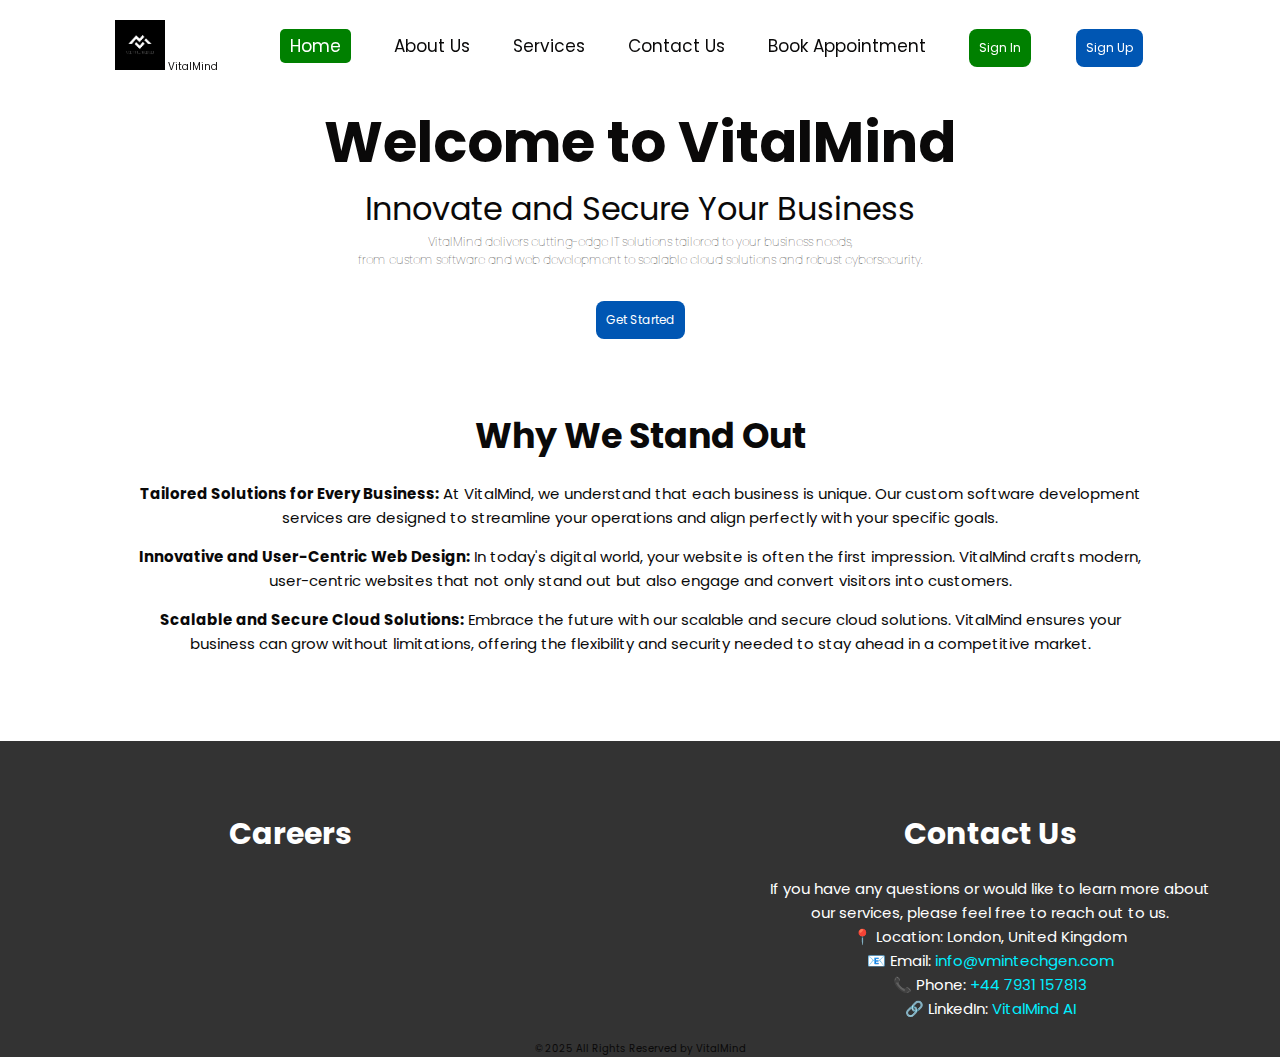
==== index.html @ 93a23499 "main changes" ====
<!DOCTYPE html>
<html lang="en">
<head>
    <meta charset="UTF-8">
    <meta http-equiv="X-UA-Compatible" content="IE=edge">
    <meta name="viewport" content="width=device-width, initial-scale=1.0">
    <title>Vital Mind</title>
    <link href='https://unpkg.com/boxicons@2.1.4/css/boxicons.min.css' rel='stylesheet'>
    <link rel="stylesheet" href="style.css">
    <style>
        /* Import the Poppins font */
        @import url('https://fonts.googleapis.com/css2?family=Poppins:wght@300;400;500;600;700;800;900&display=swap');

        /* Global reset */
        * {
            margin: 0;
            padding: 0;
            box-sizing: border-box;
            text-decoration: none;
            border: none;
            outline: none;
            scroll-behavior: smooth;
            font-family: 'Poppins', sans-serif;
        }

        /* Root CSS variables */
        :root {
            /* --bg-color: #080808; */
            --text-color: #0a0909;
            --main-color: #0ef;
            --button-bg: #0056b3; /* Button background color */
        }

        body {
            /* background: var(--bg-color); */
            color: #0a0909;
        }

        .header {
            position: fixed;
            top: 0;
            left: 0;
            width: 100%;
            padding: 2rem 9%;
            /* background: var(--bg-color); */
            display: flex;
            justify-content: space-between;
            align-items: center;
            z-index: 100;
        }

        /* .logo {
            font-size: 2.5rem;
            color: var(--text-color);
            font-weight: 600;
            cursor: default; 
        } */

        .logo {
            width: 50px;
            height: 50px;
        }

        .navbar a {
            font-size: 1.7rem;
            color: var(--text-color);
            margin-left: 4rem;
            transition: .3s;
        }


        .navbar a:hover {
            color: var(--main-color);
        }

        .signin {
            padding: 10px;
            background-color: var(--button-bg);
            color: white;
            border: none;
            border-radius: 8px;
            cursor: pointer;
            font-size: 1.2rem;
            background-color: green;
            transition: background-color 0.3s;
        }

        .signin:hover {
            background-color: #004494; /* Darker blue on hover */
        }

        .signup, .get-started {
            padding: 10px;
            background-color: var(--button-bg);
            color: white;
            border: none;
            border-radius: 8px;
            cursor: pointer;
            font-size: 1.2rem;
            transition: background-color 0.3s;
        }

        .signup:hover, .get-started:hover {
            background-color: #004494; /* Darker blue on hover */
        }

        .home {
            display: flex;
            flex-direction: column;
            justify-content: center;
            align-items: center;
            text-align: center;
            margin-top: 100px; /* Adjust for header */
        }

        .home-content h1 {
            font-size: 5.6rem;
        }

        .home-content h3 {
            font-size: 3.2rem;
            font-weight: 400;
        }

        .home-content h2 {
            font-size: 1.2rem;
            font-weight: 100;
        }

        /* New section styling */
        .why-standout {
            margin: 50px 9%;
            padding: 20px;
            text-align: center;
        }

        .why-standout h2 {
            font-size: 3.5rem;
            margin-bottom: 20px;
        }

        .why-standout p {
            font-size: 1.5rem;
            margin-bottom: 15px;
            line-height: 1.6;
        }

        .navbar a.active {
            background-color: green; /* Green background */
            color: white; /* White text */
            border-radius: 5px;
            padding: 5px 10px;
        }

        .menu {
            display: none;
        }

        .hamburger {
            display: none; /* Show hamburger on mobile */
        }

        /* Responsive design */
        @media screen and (max-width: 1253px) { /* use 768px for less max-width*/

            #main_navbar {
                display: none;
            }

            .hamburger {
                display: block; /* Show hamburger on mobile */
            }

            .menu {
                display: none; /* Hide menu initially */
                flex-direction: column;
                position: absolute;
                top: 50px;
                left: 0;
                width: 100%;
                background-color: #333;
            }

            .menu li {
                text-align: center;
                width: 100%;
            }

            .menu.active {
                display: flex; /* Show menu when active */
            }
        }

        .footer {
            padding-top: 50px;
            text-align: center;
            background-color: #333;
        }

        .box2 h1 {
            font-size: 3rem;
            margin-bottom: 20px;
            color: #ffff;
        }

        .box1 h1 {
            font-size: 3rem;
            margin-bottom: 20px;
            color: #ffff;
        }

        .box2 p {
            font-size: 1.5rem;
            max-width: 800px;
            margin: 0 auto;
            line-height: 1.6;
            color: #ffff;
        }

        .footer-container {
            display: flex;
            justify-content: space-between;
            max-width: 1200px;
            margin: 0 auto;
        }

        .box1 {
            width: 40%; /* Adjust as needed */
            /* background-color: #444; */
            padding: 20px;
            margin-left: 10px;
            text-align: center;
            border-radius: 5px;
        }

        .box2 {
            width: 40%; /* Adjust as needed */
            /* background-color: #444; */
            padding: 20px;
            margin-right: 10px;
            text-align: center;
            border-radius: 5px;
        }

        /* Responsive Design */
        @media (max-width: 768px) {
            .footer-container {
                flex-direction: column;
                align-items: center;
            }

            .box1 {
                width: 100%; /* Full width on small screens */
                margin-bottom: 10px;
            }

            .box2 {
                width: 100%; /* Full width on small screens */
                margin-bottom: 10px;
            }
        }
    </style>
</head>

<body>
    <header class="header">
        <div class="row">
            <a href="index.html" ><img src="tansparentlogo.png" alt="transparentlogo" class="logo"></a>
            <span>VitalMind</span>
        </div>
        <nav class="navbar" id="main_navbar">
            <a href="index.html">Home</a>
            <a href="aboutus.html">About Us</a>
            <a href="services.html">Services</a>
            <a href="contactus.html">Contact Us</a>
            <a href="BookAppointment.html">Book Appointment</a>
            <a href="SignIn.html">
                <button class="signin">Sign In</button>
            </a>
            <a href="Signup.html">
                <button class="signup">Sign Up</button>
            </a>
        </nav>
        <nav class="navbar">
            <div class="hamburger" id="menu-btn">&#9776;</div> <!-- Hamburger Icon -->
            
            <ul class="menu" id="menu">
                <li><a href="index.html">Home</a></li>
                <li><a href="aboutus.html">About Us</a></li>
                <li><a href="services.html">Services</a></li>
                <li><a href="contactus.html">Contact Us</a></li>
                <li><a href="BookAppointment.html">Book Appointment</a></li>
                <li><a href="SignIn.html">
                    <button class="signin">Sign In</button>
                </a></li>
                <li><a href="Signup.html">
                    <button class="signup">Sign Up</button>
                </a></li>
            </ul>
        </nav>
    </header>
    
    <!-- Home section -->
    <section class="home" id="home">
        <div class="home-content">
            <h1>Welcome to VitalMind</h1>
            <h3>Innovate and Secure Your Business</h3>
            <h2>VitalMind delivers cutting-edge IT solutions tailored to your business needs,
                <br>from custom software and web development to scalable cloud solutions and robust cybersecurity.
            </h2>
            <br>
            <br>
            <a href="#get-started">
                <button class="get-started">Get Started</button>
            </a>
        </div>
    </section>

    <!-- Why We Stand Out section -->
    <section class="why-standout" id="get-started">
        <h2>Why We Stand Out</h2>
        <p><strong>Tailored Solutions for Every Business:</strong> At VitalMind, we understand that each business is unique. Our custom software development services are designed to streamline your operations and align perfectly with your specific goals.</p>
        <p><strong>Innovative and User-Centric Web Design:</strong> In today's digital world, your website is often the first impression. VitalMind crafts modern, user-centric websites that not only stand out but also engage and convert visitors into customers.</p>
        <p><strong>Scalable and Secure Cloud Solutions:</strong> Embrace the future with our scalable and secure cloud solutions. VitalMind ensures your business can grow without limitations, offering the flexibility and security needed to stay ahead in a competitive market.</p>
    </section>

    <footer class="footer">
        <div class="footer-container">
            <div class="box1">
                <h1>Careers</h1>
            </div>
            <div class="box2">
                <section id="contact">
                    <h1>Contact Us</h1>
                    <p>If you have any questions or would like to learn more about our services, please feel free to reach out to us.</p>
                    <p>📍 Location: London, United Kingdom</p>
                    <p>📧 Email: <a href="mailto:info@vmintechgen.com" style="color: #0ef;">info@vmintechgen.com</a></p>
                    <p>📞 Phone: <a href="tel:+447931157813" style="color: #0ef;">+44 7931 157813</a></p>
                    <p>🔗 LinkedIn: <a href="https://www.linkedin.com/company/vitalmind-ai" style="color: #0ef;">VitalMind AI</a></p>
                </section>
            </div>
        </div>
        <p class="footer-bottom">&copy; 2025 All Rights Reserved by VitalMind</p>
    </footer>
    
        <!-- <section id="contact">
            <h1>Contact Us</h1>
            <p>If you have any questions or would like to learn more about our services, please feel free to reach out to us.</p>
            <p>📍 Location: London, United Kingdom</p>
            <p>📧 Email: <a href="mailto:info@vmintechgen.com" style="color: #0ef;">info@vmintechgen.com</a></p>
            <p>📞 Phone: <a href="tel:+447931157813" style="color: #0ef;">+44 7931 157813</a></p>
            <p>🔗 LinkedIn: <a href="https://www.linkedin.com/company/vitalmind-ai" style="color: #0ef;">VitalMind AI</a></p>
        </section> -->
    
    
    <script defer src="js/script.js"></script>
</body>
</html>
---- style.css ----
/* Import the Poppins font */
@import url('https://fonts.googleapis.com/css2?family=Poppins:wght@300;400;500;600;700;800;900&display=swap');

/* Global reset */
* {
    margin: 0;
    padding: 0;
    box-sizing: border-box;
    text-decoration: none;
    border: none;
    outline: none;
    scroll-behavior: smooth;
    font-family: 'Poppins', sans-serif;
}

/* Root CSS variables */
:root {
    /* --bg-color: #080808; */
    --second-bg-color: #030508;
    --text-color: #0a0909;
    --main-color: #0ef;
}
html{
    font-size: 62.5%;
    overflow-x: hidden;
}

body{
    /* background: var(--bg-color); */
    color: #0a0909;

}

.header{
    position: fixed;
    top: 0;
    left: 0;
    width: 100%;
    padding: 2rem 9%;
    background: var(--bg-color);
    display: flex;
    justify-content: space-between;
    align-items: center;
    z-index:100;
}

.logo{
    font-size:  2.5rem;
    color: var(--text-color);
    font-weight: 600;
    cursor:default; 
}


.navbar a{
    font-size: 1.7rem;
    color: var(--text-color);
    margin-left: 4rem;
    transition: .3s;
}

.navbar a:hover,.navbar a.Active {

    color: var(--main-color);
}
.signin{
    
    padding: 10px;
    background-color: #0056b3;
    color: white;
    border: none;
    
    border-radius: 8px; /* Curved button */
    cursor: pointer;
}
/* Get Started */
.Getstarted{
    display: block; /* Makes the button a block element */
    padding: 18px;
    background-color: #0056b3;
    color: white;
    border: none; /* Remove var(--bg-color) if it's not defined */
    width: 150px;
    border-radius: 8px;
    cursor: pointer;
    text-align: center;
    margin: 20px auto; /* Centers the button horizontally */
}
/*
.homebackground{
        margin: 0;
        margin-top: -130px;
        margin-bottom: -130px;
        padding: 0;
        width: 100vw;  
        height: 100vh; /* Full viewport height */ /* background: url('logo.png') no-repeat  center/contain;
    
}This is for the logo used in the home page 
*/.homebackground {
    perspective: 1000px; /* Optional for 3D effects */
}

.animated-image {
    transition: transform 0.5s ease-in-out; /* Animation */
    width: 300px; /* Set your desired width */
    height: auto; /* Maintain aspect ratio */
    display: block; /* Ensures the image is block-level */
    margin: 0 auto; /* Center the image */
}

/* Scale the image on hover */
.animated-image:hover {
    transform: scale(1.1); /* 10% scale up */
}


.why{
    font-size: 3.2rem;
    font-weight: 400;
    text-align: center;
}
.home{
    display: flex;
    justify-content: center;
    align-items: center;
    text-align: center;
}

.home-content h3 {
    font-size: 3.2rem;
    font-weight: 400;
    text-align: center;
}
.home-content h2 {
    font-size: 1.2rem;
    font-weight: 100;
    text-align: center;
}


.home-content h1 {
    font-size: 5.6rem;
}
.standout h1{
text-align: center;
color: var(--text-color);
margin-top: auto;
}
.standout h3{
    align-items: center;
color: var(--text-color);
margin-top: 10%;
margin-bottom: 10%;
font-size: 1.2rem;
    font-weight: 100;
    text-align: center;
    max-width: 800px; /* Adjust width as needed */
    margin: 0 auto; /* Centers the text */
    text-align: center;
}
/*sinup and login sheets css*/
/* Style for the button */
.signin-btn {
    background-color: #007bff;
    color: white;
    padding: 10px 20px;
    font-size: 16px;
    border: none;
    color: var(--text-color);
    border-radius: 8px; /* Rounded edges */
    cursor: pointer;
}

.signin-btn:hover {
    background-color: #0056b3;
}

/* Style for the Sign In box */
.signin-box {
    width: 350px;
    height:450px;
    padding: 20px;
    background-color: white;
    box-shadow: 0px 4px 8px rgba(0, 0, 0, 0.2);
    border-radius: 19px; /* Curved edges */
    text-align: center;
    color: var(--text-color);
    margin: 100px auto;
}
.signin-box h2{
    color:#1f242d;
}
.signin-box p{
    color: #1f242d;
}
.signin-box input {
    width: 100%;
    padding: 10px;
    margin: 10px 0;
    border: 1px solid #ccc;
    color: black;
    border-radius: 8px; /* Rounded input fields */
}

.signin-box button {
    width: 100%;
    padding: 10px;
    background-color: #0056b3;
    color: white;
    border: none;
    
    border-radius: 8px; /* Curved button */
    cursor: pointer;
}

.signin-box button:hover {
    background-color: #9f94d3;
}





/*social media icons */
.social-media a {
    display: inline-flex;
    justify-content: center;
    align-items: center;
    align-content: center;
    width: 4rem;
    height: 4rem;
    background: transparent;
    border: .2rem solid var(--main-color);
    border-radius: 50%;
    font-size: 2rem;
    color: var(--main-color);
    margin: 3rem 1.5rem 3rem 0;
}

#icons {
    display: flex;
    justify-content: center; /* Centers the icons horizontally */
    align-items: center; /* Centers them vertically */
    gap: 15px; /* Space between icons */
    padding: 20px; /* Adds some spacing */
    background-color: #ccc; /* Keep or change the background */
}

    
    /* to give social media its own color*/
.social-media a:nth-child(1) { color: #1877F2; border-color: #1877F2; } /* Facebook */
.social-media a:nth-child(2) { color: #1DA1F2; border-color: #1DA1F2; } /* Twitter */
.social-media a:nth-child(3) { color: #E4405F; border-color: #E4405F; } /* Instagram */
.social-media a:nth-child(4) { color: #0077B5; border-color: #0077B5; } /* LinkedIn */



/*appointment */
.form-group {
    width:100%;
    height:fit-content;
    padding: 10px 20px;
    text-align: left;;
    font-size: 16px;
    border: none;
    color:black ;
    border-radius: 8px; /* Rounded edges */
    cursor: pointer;
}
.form-group-box{
    color:#f7f6f6;
}
.form-group h2{
    color:#0c0c0c;
}
.appointment-form h2{
    color:#0c0c0c;
}

.form-group input {
    width: 80%;
    padding: 10px;
    margin: 10px 0;
    text-align: left;
    border: 1px solid #0c0c0c;
    color: black;
    border-radius: 8px; /* Rounded input fields */
}

.form-group button {
    width: 100%;
    padding: 10px;
    color: rgb(7, 7, 7);
    border: none;
    align-content: center;
    border-radius: 8px; /* Curved button */
    cursor: pointer;
}

.container{
    width: 550px;
    height:950px;
    padding: 20px;
    background-color: white;
    
    border-radius: 18px; /* Curved edges */
    text-align: center;
    color:var(--text-color);
    margin: 100px auto;
}
/* here I wanted to make the select drop down same as others */
input, select {
    width: 80%; /* Makes all elements the same width */
    height: 40px; /* Adjust height as needed */
    padding: 8px;
    font-size: 16px;
    border: 1px solid #0a0909;
    border-radius: 5px; /* Optional: rounded corners */
    box-sizing: border-box; /* Ensures padding doesn't affect width */
}

.submit button {
    background-color: #007bff;
    color: var(--text-color); /* Uses a variable for text color */
    padding: 10px 20px;
    font-size: 16px;
    border: none;
    border-radius: 8px; /* Rounded edges */
    cursor: pointer;
}

/* Back button style */
.back-btn {
    background-color: #6c757d; /* Gray color for back button */
    color: white;
    padding: 10px 20px;
    font-size: 16px;
    border: none;
    border-radius: 8px;
    cursor: pointer;
}

.back-btn:hover {
    background-color: #5a6268; /* Darker shade on hover */
}
/*am using container to align buttons together*/

.alignbuttons{
    display: flex; /* Aligns buttons in a single row */
    gap: 10px; /* Adds spacing between buttons */
    justify-content: center; /* Aligns buttons to the left */
    align-content: center; /* Centers buttons vertically */
}
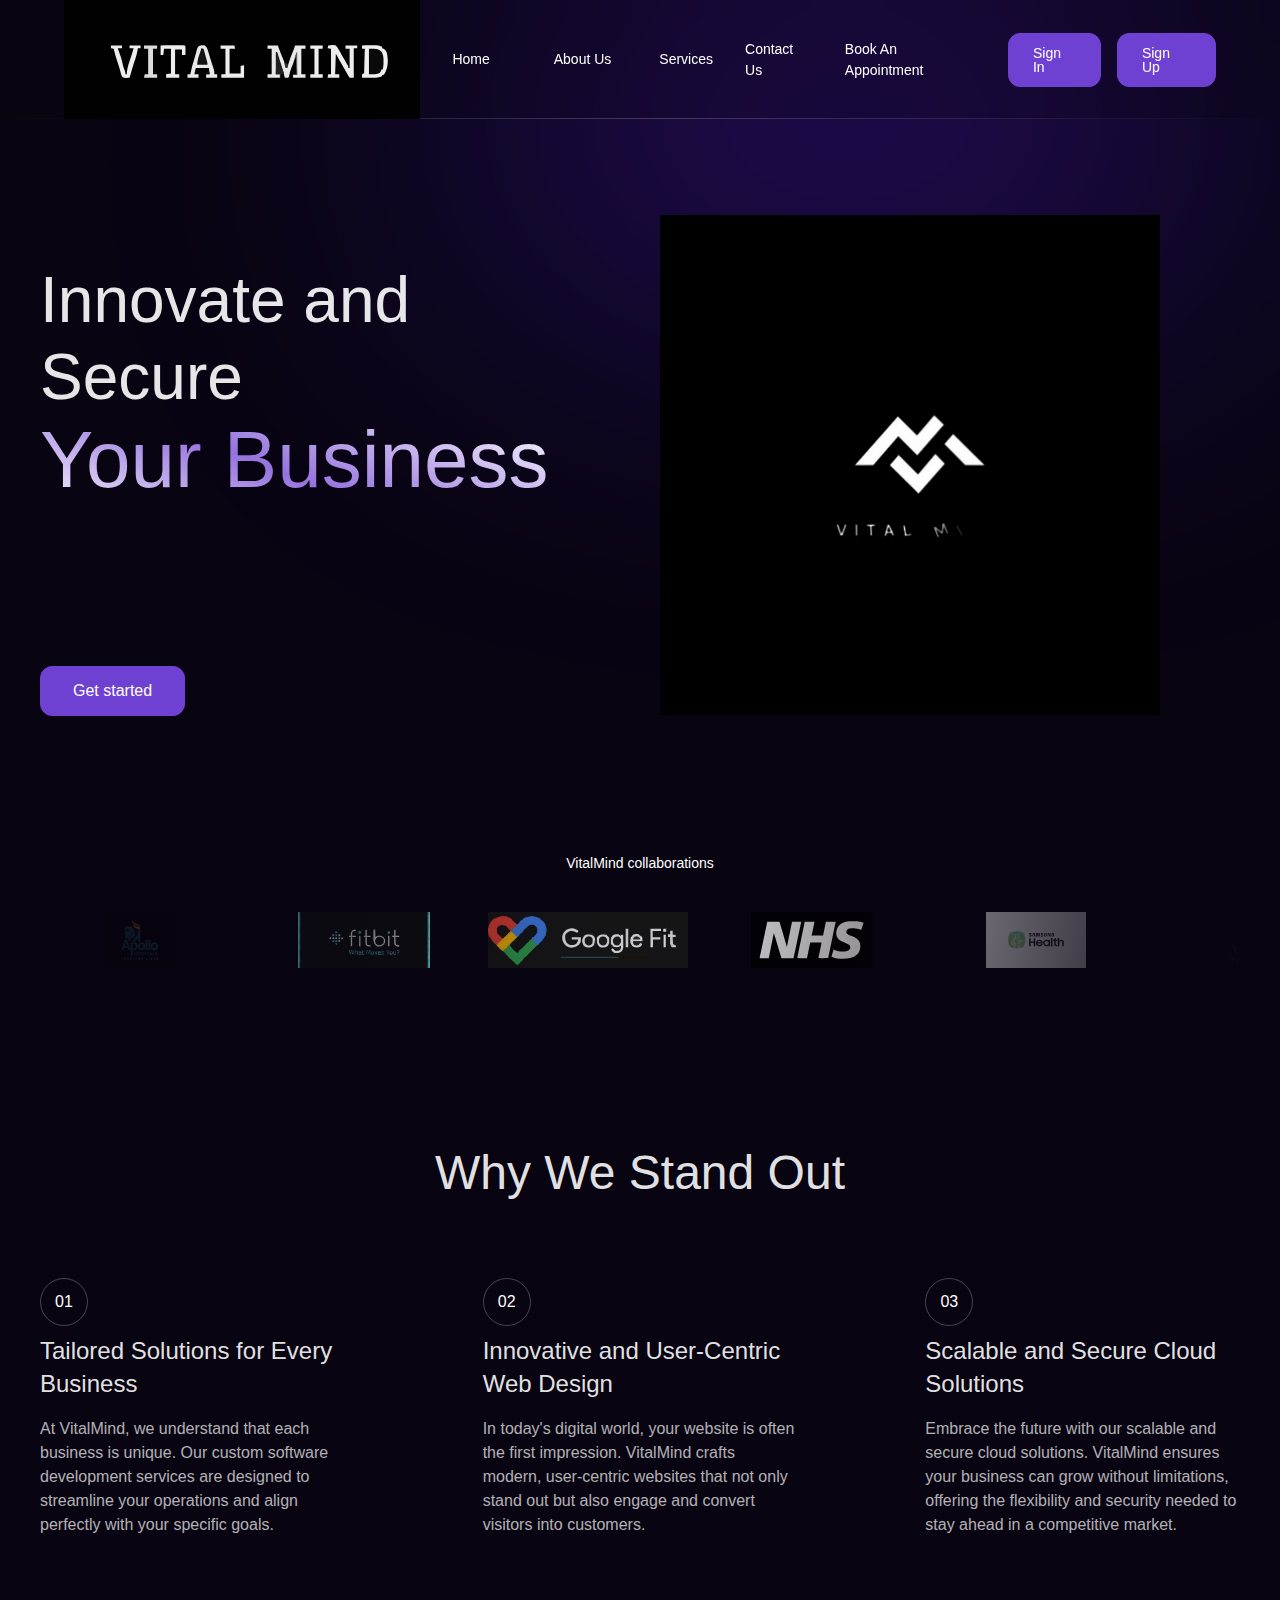
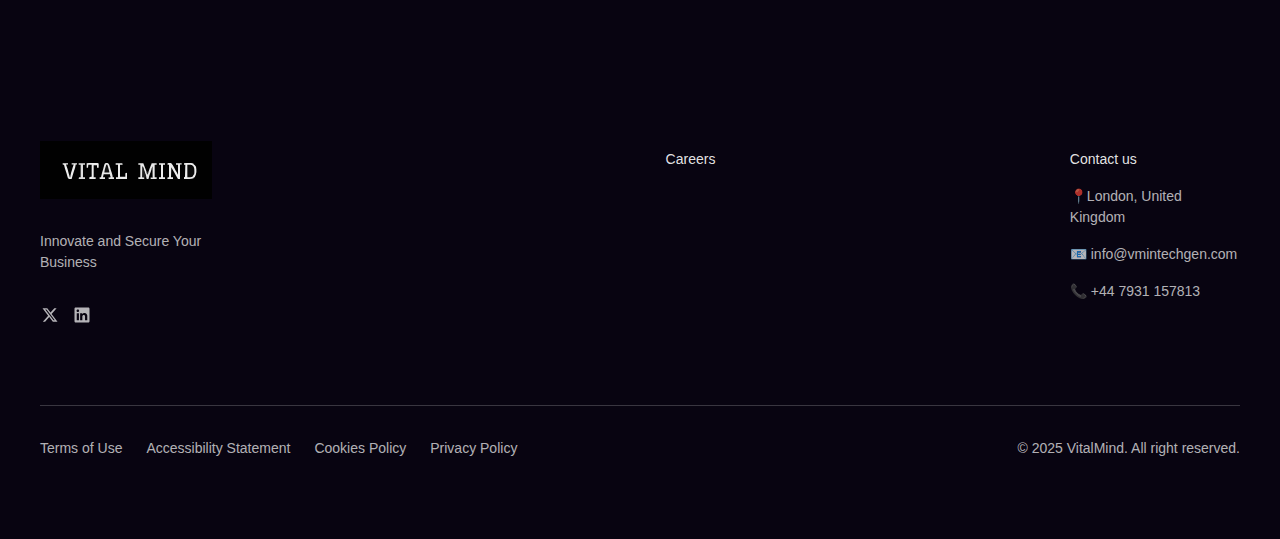
==== commit 4dabf5e8: "new files" ====
--- a/index.html
+++ b/index.html
@@ -1,358 +1,2327 @@
-<!DOCTYPE html>
-<html lang="en">
-<head>
-    <meta charset="UTF-8">
-    <meta http-equiv="X-UA-Compatible" content="IE=edge">
-    <meta name="viewport" content="width=device-width, initial-scale=1.0">
-    <title>Vital Mind</title>
-    <link href='https://unpkg.com/boxicons@2.1.4/css/boxicons.min.css' rel='stylesheet'>
-    <link rel="stylesheet" href="style.css">
-    <style>
-        /* Import the Poppins font */
-        @import url('https://fonts.googleapis.com/css2?family=Poppins:wght@300;400;500;600;700;800;900&display=swap');
-
-        /* Global reset */
-        * {
-            margin: 0;
-            padding: 0;
-            box-sizing: border-box;
-            text-decoration: none;
-            border: none;
-            outline: none;
-            scroll-behavior: smooth;
-            font-family: 'Poppins', sans-serif;
-        }
-
-        /* Root CSS variables */
-        :root {
-            /* --bg-color: #080808; */
-            --text-color: #0a0909;
-            --main-color: #0ef;
-            --button-bg: #0056b3; /* Button background color */
-        }
-
-        body {
-            /* background: var(--bg-color); */
-            color: #0a0909;
-        }
-
-        .header {
-            position: fixed;
-            top: 0;
-            left: 0;
-            width: 100%;
-            padding: 2rem 9%;
-            /* background: var(--bg-color); */
-            display: flex;
-            justify-content: space-between;
-            align-items: center;
-            z-index: 100;
-        }
-
-        /* .logo {
-            font-size: 2.5rem;
-            color: var(--text-color);
-            font-weight: 600;
-            cursor: default; 
-        } */
-
-        .logo {
-            width: 50px;
-            height: 50px;
-        }
-
-        .navbar a {
-            font-size: 1.7rem;
-            color: var(--text-color);
-            margin-left: 4rem;
-            transition: .3s;
-        }
-
-
-        .navbar a:hover {
-            color: var(--main-color);
-        }
-
-        .signin {
-            padding: 10px;
-            background-color: var(--button-bg);
-            color: white;
-            border: none;
-            border-radius: 8px;
-            cursor: pointer;
-            font-size: 1.2rem;
-            background-color: green;
-            transition: background-color 0.3s;
-        }
-
-        .signin:hover {
-            background-color: #004494; /* Darker blue on hover */
-        }
-
-        .signup, .get-started {
-            padding: 10px;
-            background-color: var(--button-bg);
-            color: white;
-            border: none;
-            border-radius: 8px;
-            cursor: pointer;
-            font-size: 1.2rem;
-            transition: background-color 0.3s;
-        }
-
-        .signup:hover, .get-started:hover {
-            background-color: #004494; /* Darker blue on hover */
-        }
-
-        .home {
-            display: flex;
-            flex-direction: column;
-            justify-content: center;
-            align-items: center;
-            text-align: center;
-            margin-top: 100px; /* Adjust for header */
-        }
-
-        .home-content h1 {
-            font-size: 5.6rem;
-        }
-
-        .home-content h3 {
-            font-size: 3.2rem;
-            font-weight: 400;
-        }
-
-        .home-content h2 {
-            font-size: 1.2rem;
-            font-weight: 100;
-        }
-
-        /* New section styling */
-        .why-standout {
-            margin: 50px 9%;
-            padding: 20px;
-            text-align: center;
-        }
-
-        .why-standout h2 {
-            font-size: 3.5rem;
-            margin-bottom: 20px;
-        }
-
-        .why-standout p {
-            font-size: 1.5rem;
-            margin-bottom: 15px;
-            line-height: 1.6;
-        }
-
-        .navbar a.active {
-            background-color: green; /* Green background */
-            color: white; /* White text */
-            border-radius: 5px;
-            padding: 5px 10px;
-        }
-
-        .menu {
-            display: none;
-        }
-
-        .hamburger {
-            display: none; /* Show hamburger on mobile */
-        }
-
-        /* Responsive design */
-        @media screen and (max-width: 1253px) { /* use 768px for less max-width*/
-
-            #main_navbar {
-                display: none;
-            }
-
-            .hamburger {
-                display: block; /* Show hamburger on mobile */
-            }
-
-            .menu {
-                display: none; /* Hide menu initially */
-                flex-direction: column;
-                position: absolute;
-                top: 50px;
-                left: 0;
-                width: 100%;
-                background-color: #333;
-            }
-
-            .menu li {
-                text-align: center;
-                width: 100%;
-            }
-
-            .menu.active {
-                display: flex; /* Show menu when active */
-            }
-        }
-
-        .footer {
-            padding-top: 50px;
-            text-align: center;
-            background-color: #333;
-        }
-
-        .box2 h1 {
-            font-size: 3rem;
-            margin-bottom: 20px;
-            color: #ffff;
-        }
-
-        .box1 h1 {
-            font-size: 3rem;
-            margin-bottom: 20px;
-            color: #ffff;
-        }
-
-        .box2 p {
-            font-size: 1.5rem;
-            max-width: 800px;
-            margin: 0 auto;
-            line-height: 1.6;
-            color: #ffff;
-        }
-
-        .footer-container {
-            display: flex;
-            justify-content: space-between;
-            max-width: 1200px;
-            margin: 0 auto;
-        }
-
-        .box1 {
-            width: 40%; /* Adjust as needed */
-            /* background-color: #444; */
-            padding: 20px;
-            margin-left: 10px;
-            text-align: center;
-            border-radius: 5px;
-        }
-
-        .box2 {
-            width: 40%; /* Adjust as needed */
-            /* background-color: #444; */
-            padding: 20px;
-            margin-right: 10px;
-            text-align: center;
-            border-radius: 5px;
-        }
-
-        /* Responsive Design */
-        @media (max-width: 768px) {
-            .footer-container {
-                flex-direction: column;
-                align-items: center;
-            }
-
-            .box1 {
-                width: 100%; /* Full width on small screens */
-                margin-bottom: 10px;
-            }
-
-            .box2 {
-                width: 100%; /* Full width on small screens */
-                margin-bottom: 10px;
-            }
-        }
-    </style>
-</head>
-
-<body>
-    <header class="header">
-        <div class="row">
-            <a href="index.html" ><img src="tansparentlogo.png" alt="transparentlogo" class="logo"></a>
-            <span>VitalMind</span>
-        </div>
-        <nav class="navbar" id="main_navbar">
-            <a href="index.html">Home</a>
-            <a href="aboutus.html">About Us</a>
-            <a href="services.html">Services</a>
-            <a href="contactus.html">Contact Us</a>
-            <a href="BookAppointment.html">Book Appointment</a>
-            <a href="SignIn.html">
-                <button class="signin">Sign In</button>
-            </a>
-            <a href="Signup.html">
-                <button class="signup">Sign Up</button>
-            </a>
-        </nav>
-        <nav class="navbar">
-            <div class="hamburger" id="menu-btn">&#9776;</div> <!-- Hamburger Icon -->
-            
-            <ul class="menu" id="menu">
-                <li><a href="index.html">Home</a></li>
-                <li><a href="aboutus.html">About Us</a></li>
-                <li><a href="services.html">Services</a></li>
-                <li><a href="contactus.html">Contact Us</a></li>
-                <li><a href="BookAppointment.html">Book Appointment</a></li>
-                <li><a href="SignIn.html">
-                    <button class="signin">Sign In</button>
-                </a></li>
-                <li><a href="Signup.html">
-                    <button class="signup">Sign Up</button>
-                </a></li>
-            </ul>
-        </nav>
-    </header>
-    
-    <!-- Home section -->
-    <section class="home" id="home">
-        <div class="home-content">
-            <h1>Welcome to VitalMind</h1>
-            <h3>Innovate and Secure Your Business</h3>
-            <h2>VitalMind delivers cutting-edge IT solutions tailored to your business needs,
-                <br>from custom software and web development to scalable cloud solutions and robust cybersecurity.
-            </h2>
-            <br>
-            <br>
-            <a href="#get-started">
-                <button class="get-started">Get Started</button>
-            </a>
-        </div>
-    </section>
-
-    <!-- Why We Stand Out section -->
-    <section class="why-standout" id="get-started">
-        <h2>Why We Stand Out</h2>
-        <p><strong>Tailored Solutions for Every Business:</strong> At VitalMind, we understand that each business is unique. Our custom software development services are designed to streamline your operations and align perfectly with your specific goals.</p>
-        <p><strong>Innovative and User-Centric Web Design:</strong> In today's digital world, your website is often the first impression. VitalMind crafts modern, user-centric websites that not only stand out but also engage and convert visitors into customers.</p>
-        <p><strong>Scalable and Secure Cloud Solutions:</strong> Embrace the future with our scalable and secure cloud solutions. VitalMind ensures your business can grow without limitations, offering the flexibility and security needed to stay ahead in a competitive market.</p>
-    </section>
-
-    <footer class="footer">
-        <div class="footer-container">
-            <div class="box1">
-                <h1>Careers</h1>
+<!DOCTYPE html><!-- Last Published: Thu Mar 13 2025 07:01:37 GMT+0000 (Coordinated Universal Time) -->
+<html data-wf-domain="www.gopidge.com" data-wf-page="65cb81c2d7b5c84b09d0b1db" data-wf-site="65cb81c1d7b5c84b09d0b178" lang="en" data-wf-locale="en">
+   <head>
+      <meta charset="utf-8"/>
+      <title>VitalMind</title>
+      <!-- <meta content="GoPidge is a professional B2B platform purposefully designed to combine the speed, efficiency and analytical capability of digital solutions, with the positive impact made through face to face connections, to deliver highly qualified leads direct to you." name="description"/>
+      <meta content="GoPidge | Fastest growing B2B solution" property="og:title"/>
+      <meta content="GoPidge is a professional B2B platform purposefully designed to combine the speed, efficiency and analytical capability of digital solutions, with the positive impact made through face to face connections, to deliver highly qualified leads direct to you." property="og:description"/>
+      <meta content="GoPidge | Fastest growing B2B solution" property="twitter:title"/>
+      <meta content="GoPidge is a professional B2B platform purposefully designed to combine the speed, efficiency and analytical capability of digital solutions, with the positive impact made through face to face connections, to deliver highly qualified leads direct to you." property="twitter:description"/>
+      <meta property="og:type" content="website"/> -->
+      <!-- <meta content="summary_large_image" name="twitter:card"/> -->
+      <meta content="width=device-width, initial-scale=1" name="viewport"/>
+      <link href="mainpage.css" rel="stylesheet" type="text/css"/>
+      <!-- <link href="https://cdn.prod.website-files.com/65cb81c1d7b5c84b09d0b178/css/gopidge----new-website.80ebb7211.css" rel="stylesheet" type="text/css"/> -->
+      <style>@media (min-width:992px) {html.w-mod-js:not(.w-mod-ix) [data-w-id="7165c226-d0f7-98c5-4f90-8e675f33f2a9"] {-webkit-transform:translate3d(0, 3rem, 0) scale3d(1, 1, 1) rotateX(0) rotateY(0) rotateZ(0) skew(0, 0);-moz-transform:translate3d(0, 3rem, 0) scale3d(1, 1, 1) rotateX(0) rotateY(0) rotateZ(0) skew(0, 0);-ms-transform:translate3d(0, 3rem, 0) scale3d(1, 1, 1) rotateX(0) rotateY(0) rotateZ(0) skew(0, 0);transform:translate3d(0, 3rem, 0) scale3d(1, 1, 1) rotateX(0) rotateY(0) rotateZ(0) skew(0, 0);opacity:0;}html.w-mod-js:not(.w-mod-ix) [data-w-id="7165c226-d0f7-98c5-4f90-8e675f33f2ef"] {-webkit-transform:translate3d(0, 3rem, 0) scale3d(1, 1, 1) rotateX(0) rotateY(0) rotateZ(0) skew(0, 0);-moz-transform:translate3d(0, 3rem, 0) scale3d(1, 1, 1) rotateX(0) rotateY(0) rotateZ(0) skew(0, 0);-ms-transform:translate3d(0, 3rem, 0) scale3d(1, 1, 1) rotateX(0) rotateY(0) rotateZ(0) skew(0, 0);transform:translate3d(0, 3rem, 0) scale3d(1, 1, 1) rotateX(0) rotateY(0) rotateZ(0) skew(0, 0);opacity:0;}html.w-mod-js:not(.w-mod-ix) [data-w-id="7165c226-d0f7-98c5-4f90-8e675f33f2ce"] {-webkit-transform:translate3d(0, 3rem, 0) scale3d(1, 1, 1) rotateX(0) rotateY(0) rotateZ(0) skew(0, 0);-moz-transform:translate3d(0, 3rem, 0) scale3d(1, 1, 1) rotateX(0) rotateY(0) rotateZ(0) skew(0, 0);-ms-transform:translate3d(0, 3rem, 0) scale3d(1, 1, 1) rotateX(0) rotateY(0) rotateZ(0) skew(0, 0);transform:translate3d(0, 3rem, 0) scale3d(1, 1, 1) rotateX(0) rotateY(0) rotateZ(0) skew(0, 0);opacity:0;}}@media (max-width:991px) and (min-width:768px) {html.w-mod-js:not(.w-mod-ix) [data-w-id="7165c226-d0f7-98c5-4f90-8e675f33f2a9"] {height:0px;}html.w-mod-js:not(.w-mod-ix) [data-w-id="7165c226-d0f7-98c5-4f90-8e675f33f2ef"] {height:0px;}html.w-mod-js:not(.w-mod-ix) [data-w-id="7165c226-d0f7-98c5-4f90-8e675f33f2ce"] {height:0px;}}@media (max-width:767px) and (min-width:480px) {html.w-mod-js:not(.w-mod-ix) [data-w-id="7165c226-d0f7-98c5-4f90-8e675f33f2a9"] {height:0px;}html.w-mod-js:not(.w-mod-ix) [data-w-id="7165c226-d0f7-98c5-4f90-8e675f33f2ef"] {height:0px;}html.w-mod-js:not(.w-mod-ix) [data-w-id="7165c226-d0f7-98c5-4f90-8e675f33f2ce"] {height:0px;}}@media (max-width:479px) {html.w-mod-js:not(.w-mod-ix) [data-w-id="7165c226-d0f7-98c5-4f90-8e675f33f2a9"] {height:0px;}html.w-mod-js:not(.w-mod-ix) [data-w-id="7165c226-d0f7-98c5-4f90-8e675f33f2ef"] {height:0px;}html.w-mod-js:not(.w-mod-ix) [data-w-id="7165c226-d0f7-98c5-4f90-8e675f33f2ce"] {height:0px;}}</style>
+      <link href="https://fonts.googleapis.com" rel="preconnect"/>
+      <link href="https://fonts.gstatic.com" rel="preconnect" crossorigin="anonymous"/>
+      <script src="https://ajax.googleapis.com/ajax/libs/webfont/1.6.26/webfont.js" type="text/javascript"></script><script type="text/javascript">WebFont.load({  google: {    families: ["Inter:regular,500","Inter:regular,500,600"]  }});</script><script type="text/javascript">!function(o,c){var n=c.documentElement,t=" w-mod-";n.className+=t+"js",("ontouchstart"in o||o.DocumentTouch&&c instanceof DocumentTouch)&&(n.className+=t+"touch")}(window,document);</script>
+      <!-- <link href="https://cdn.prod.website-files.com/65cb81c1d7b5c84b09d0b178/65fb98243743ea9b19ab9c66_favicon.svg" rel="shortcut icon" type="image/x-icon"/> -->
+      <!-- <link href="https://cdn.prod.website-files.com/65cb81c1d7b5c84b09d0b178/65fb978bc7805ba7c15475f1_webclip.svg" rel="apple-touch-icon"/> -->
+      <link href="https://gopidge.com/" rel="canonical"/>
+      <script async="" src="https://www.googletagmanager.com/gtag/js?id=G-KRMEQ17H18"></script><script type="text/javascript">window.dataLayer = window.dataLayer || [];function gtag(){dataLayer.push(arguments);}gtag('js', new Date());gtag('set', 'developer_id.dZGVlNj', true);gtag('config', 'G-KRMEQ17H18');</script>
+      <style>
+         html.lenis {
+         height: auto;
+         }
+         .lenis.lenis-smooth {
+         scroll-behavior: auto;
+         }
+         .lenis.lenis-smooth [data-lenis-prevent] {
+         overscroll-behavior: contain;
+         }
+         .lenis.lenis-stopped {
+         overflow: hidden;
+         }
+      </style>
+   </head>
+   <body>
+      <div class="page-wrapper">
+         <div class="global-styles w-embed">
+            <style>
+               /* Make text look crisper and more legible in all browsers */
+               body {
+               -webkit-font-smoothing: antialiased;
+               -moz-osx-font-smoothing: grayscale;
+               font-smoothing: antialiased;
+               text-rendering: optimizeLegibility;
+               }
+               /* Focus state style for keyboard navigation for the focusable elements */
+               *[tabindex]:focus-visible,
+               input[type="file"]:focus-visible {
+               outline: 0.125rem solid #4d65ff;
+               outline-offset: 0.125rem;
+               }
+               /* Set color style to inherit */
+               .inherit-color * {
+               color: inherit;
+               }
+               /* Get rid of top margin on first element in any rich text element */
+               .w-richtext > :not(div):first-child, .w-richtext > div:first-child > :first-child {
+               margin-top: 0 !important;
+               }
+               /* Get rid of bottom margin on last element in any rich text element */
+               .w-richtext>:last-child, .w-richtext ol li:last-child, .w-richtext ul li:last-child {
+               margin-bottom: 0 !important;
+               }
+               /* Make sure containers never lose their center alignment */
+               .container-medium,.container-small, .container-large {
+               margin-right: auto !important;
+               margin-left: auto !important;
+               }
+               /* 
+               Make the following elements inherit typography styles from the parent and not have hardcoded values. 
+               Important: You will not be able to style for example "All Links" in Designer with this CSS applied.
+               Uncomment this CSS to use it in the project. Leave this message for future hand-off.
+               */
+               /*
+               a,
+               .w-input,
+               .w-select,
+               .w-tab-link,
+               .w-nav-link,
+               .w-dropdown-btn,
+               .w-dropdown-toggle,
+               .w-dropdown-link {
+               color: inherit;
+               text-decoration: inherit;
+               font-size: inherit;
+               }
+               */
+               /* Apply "..." after 3 lines of text */
+               .text-style-3lines {
+               display: -webkit-box;
+               overflow: hidden;
+               -webkit-line-clamp: 3;
+               -webkit-box-orient: vertical;
+               }
+               /* Apply "..." after 2 lines of text */
+               .text-style-2lines {
+               display: -webkit-box;
+               overflow: hidden;
+               -webkit-line-clamp: 2;
+               -webkit-box-orient: vertical;
+               }
+               /* Adds inline flex display */
+               .display-inlineflex {
+               display: inline-flex;
+               }
+               /* These classes are never overwritten */
+               .hide {
+               display: none !important;
+               }
+               @media screen and (max-width: 991px) {
+               .hide, .hide-tablet {
+               display: none !important;
+               }
+               }
+               @media screen and (max-width: 767px) {
+               .hide-mobile-landscape{
+               display: none !important;
+               }
+               }
+               @media screen and (max-width: 479px) {
+               .hide-mobile{
+               display: none !important;
+               }
+               }
+               .margin-0 {
+               margin: 0rem !important;
+               }
+               .padding-0 {
+               padding: 0rem !important;
+               }
+               .spacing-clean {
+               padding: 0rem !important;
+               margin: 0rem !important;
+               }
+               .margin-top {
+               margin-right: 0rem !important;
+               margin-bottom: 0rem !important;
+               margin-left: 0rem !important;
+               }
+               .padding-top {
+               padding-right: 0rem !important;
+               padding-bottom: 0rem !important;
+               padding-left: 0rem !important;
+               }
+               .margin-right {
+               margin-top: 0rem !important;
+               margin-bottom: 0rem !important;
+               margin-left: 0rem !important;
+               }
+               .padding-right {
+               padding-top: 0rem !important;
+               padding-bottom: 0rem !important;
+               padding-left: 0rem !important;
+               }
+               .margin-bottom {
+               margin-top: 0rem !important;
+               margin-right: 0rem !important;
+               margin-left: 0rem !important;
+               }
+               .padding-bottom {
+               padding-top: 0rem !important;
+               padding-right: 0rem !important;
+               padding-left: 0rem !important;
+               }
+               .margin-left {
+               margin-top: 0rem !important;
+               margin-right: 0rem !important;
+               margin-bottom: 0rem !important;
+               }
+               .padding-left {
+               padding-top: 0rem !important;
+               padding-right: 0rem !important;
+               padding-bottom: 0rem !important;
+               }
+               .margin-horizontal {
+               margin-top: 0rem !important;
+               margin-bottom: 0rem !important;
+               }
+               .padding-horizontal {
+               padding-top: 0rem !important;
+               padding-bottom: 0rem !important;
+               }
+               .margin-vertical {
+               margin-right: 0rem !important;
+               margin-left: 0rem !important;
+               }
+               .padding-vertical {
+               padding-right: 0rem !important;
+               padding-left: 0rem !important;
+               }
+               .cta_wrapper::before {
+               content: "";
+               position: absolute;
+               top: 0;
+               left: 0;
+               right: 0;
+               bottom: 0;
+               border-radius: 72px;
+               border: 1px solid transparent;
+               background: linear-gradient(180deg, rgba(232, 251, 255, 0.2) 0%, rgba(232, 251, 255, 0) 78.17%) border-box;
+               -webkit-mask: linear-gradient(#fff 0 0) padding-box, linear-gradient(#fff 0 0);
+               -webkit-mask-composite: destination-out;
+               mask-composite: exclude;
+               pointer-events: none;
+               }
+               @media only screen and (max-width: 992px) {
+               .cta_wrapper::before {
+               border-radius: 1.5rem;
+               }
+               }
+               .marquee_track {
+               will-change: transform;
+               animation: marquee-horizontal 30s linear infinite;
+               /* manipulate the speed of the marquee by changing "40s" line above*/
+               }
+               @keyframes marquee-horizontal {
+               from { transform: translateY(0); }
+               to { transform: translateY(-50%); }
+               }
+               @media only screen and (min-width: 992px) {
+               .marquee_track:hover {
+               animation-play-state: paused;
+               }
+               }
+            </style>
+         </div>
+         <main class="main-wrapper">
+            <div data-animation="default" class="navbar_component w-nav" data-easing2="ease" fs-scrolldisable-element="smart-nav" data-easing="ease" data-collapse="medium" data-w-id="af599ce6-0e18-3df8-549e-29816aa91d99" role="banner" data-no-scroll="1" data-duration="400">
+               <div class="navbar_container">
+                  <a href="/" aria-current="page" class="navbar_logo-link w-nav-brand w--current"><img src="vital mind.svg" loading="lazy" alt="" class="navbar_logo"/></a>
+                  <nav role="navigation" class="navbar_menu is-page-height-tablet w-nav-menu">
+                     <div class="nav-link_wrapper">
+                        <div data-hover="true" data-delay="300" data-w-id="7165c226-d0f7-98c5-4f90-8e675f33f2a4" class="navbar11_menu-dropdown w-dropdown">
+                           <div class="navbar11_dropdown-toggle w-dropdown-toggle">
+                              <div class="nav-bar_dropdown">
+                                <a href="index.html" class="navbar11_link w-nav-link">Home</a>
+                              </div>
+                              <!-- <a href="index.html" class="navbar11_link w-nav-link">Home</a> -->
+                              <!-- <div class="dropdown-chevron w-embed">
+                                 <svg width=" 100%" height=" 100%" viewBox="0 0 16 16" fill="none" xmlns="http://www.w3.org/2000/svg">
+                                    <path fill-rule="evenodd" clip-rule="evenodd" d="M2.55806 6.29544C2.46043 6.19781 2.46043 6.03952 2.55806 5.94189L3.44195 5.058C3.53958 4.96037 3.69787 4.96037 3.7955 5.058L8.00001 9.26251L12.2045 5.058C12.3021 4.96037 12.4604 4.96037 12.5581 5.058L13.4419 5.94189C13.5396 6.03952 13.5396 6.19781 13.4419 6.29544L8.17678 11.5606C8.07915 11.6582 7.92086 11.6582 7.82323 11.5606L2.55806 6.29544Z" fill="currentColor"/>
+                                 </svg>
+                              </div> -->
+                           </div>
+                           <!-- <nav data-w-id="7165c226-d0f7-98c5-4f90-8e675f33f2a9" class="navbar11_dropdown-list w-dropdown-list">
+                              <div class="navbar11_dropdown-link-list">
+                                 <a href="/objectives/lead-acquisition" class="navbar11_dropdown-link w-inline-block">
+                                    <div class="navbar11_icon-wrapper">
+                                       <div class="icon-embed-xsmall w-embed">
+                                          <svg width="20" height="20" viewBox="0 0 20 20" fill="none" xmlns="http://www.w3.org/2000/svg">
+                                             <g id="Leads Acquisition">
+                                                <path id="Icon" d="M2.8215 4.72239C2.19121 4.01796 1.87607 3.66574 1.86418 3.3664C1.85386 3.10636 1.9656 2.85643 2.16628 2.69074C2.39728 2.5 2.86991 2.5 3.81515 2.5H16.1843C17.1295 2.5 17.6021 2.5 17.8331 2.69074C18.0338 2.85643 18.1456 3.10636 18.1352 3.3664C18.1233 3.66574 17.8082 4.01796 17.1779 4.72239L12.4227 10.037C12.2971 10.1774 12.2343 10.2477 12.1895 10.3276C12.1497 10.3984 12.1206 10.4747 12.1029 10.554C12.083 10.6435 12.083 10.7377 12.083 10.9261V15.382C12.083 15.5449 12.083 15.6264 12.0568 15.6969C12.0335 15.7591 11.9958 15.8149 11.9466 15.8596C11.8909 15.9102 11.8153 15.9404 11.664 16.001L8.83063 17.1343C8.52435 17.2568 8.3712 17.3181 8.24827 17.2925C8.14076 17.2702 8.04642 17.2063 7.98575 17.1148C7.91637 17.0101 7.91637 16.8452 7.91637 16.5153V10.9261C7.91637 10.7377 7.91637 10.6435 7.89647 10.554C7.87883 10.4747 7.84968 10.3984 7.80995 10.3276C7.76516 10.2477 7.70233 10.1774 7.57669 10.037L2.8215 4.72239Z" stroke="#947EFB" stroke-width="2" stroke-linecap="round" stroke-linejoin="round"/>
+                                             </g>
+                                          </svg>
+                                       </div>
+                                    </div>
+                                    <div id="w-node-_7165c226-d0f7-98c5-4f90-8e675f33f2ae-09d0b1db" class="navbar11_text-wrapper">
+                                       <div>Lead Aquisition</div>
+                                    </div>
+                                 </a>
+                                 <a href="/objectives/market-intelligence" class="navbar11_dropdown-link w-inline-block">
+                                    <div class="navbar11_icon-wrapper">
+                                       <div class="icon-embed-xsmall w-embed">
+                                          <svg width="20" height="20" viewBox="0 0 20 20" fill="none" xmlns="http://www.w3.org/2000/svg">
+                                             <path id="Vector" d="M10 20C8.02219 20 6.08879 19.4135 4.4443 18.3147C2.79981 17.2159 1.51809 15.6541 0.761209 13.8268C0.00433286 11.9996 -0.1937 9.98891 0.192152 8.0491C0.578004 6.10929 1.53041 4.32746 2.92894 2.92894C4.32746 1.53041 6.10929 0.578004 8.0491 0.192152C9.98891 -0.1937 11.9996 0.00433286 13.8268 0.761209C15.6541 1.51809 17.2159 2.79981 18.3147 4.4443C19.4135 6.08879 20 8.02219 20 10C19.9971 12.6513 18.9426 15.1932 17.0679 17.0679C15.1932 18.9426 12.6513 19.9971 10 20ZM10 1.66667C8.35182 1.66667 6.74066 2.15541 5.37025 3.07109C3.99984 3.98677 2.93174 5.28826 2.30101 6.81097C1.67028 8.33369 1.50525 10.0092 1.82679 11.6258C2.14834 13.2423 2.94201 14.7271 4.10745 15.8926C5.27288 17.058 6.75774 17.8517 8.37425 18.1732C9.99076 18.4948 11.6663 18.3297 13.189 17.699C14.7117 17.0683 16.0132 16.0002 16.9289 14.6298C17.8446 13.2593 18.3333 11.6482 18.3333 10C18.3309 7.79061 17.4522 5.6724 15.8899 4.11013C14.3276 2.54785 12.2094 1.6691 10 1.66667Z" fill="#428EEF"/>
+                                          </svg>
+                                       </div>
+                                    </div>
+                                    <div class="navbar11_text-wrapper">
+                                       <div>Market Intelligence</div>
+                                    </div>
+                                 </a>
+                                 <a href="/objectives/strategic-partnerships" class="navbar11_dropdown-link w-inline-block">
+                                    <div class="navbar11_icon-wrapper">
+                                       <div class="icon-embed-xsmall w-embed">
+                                          <svg width="20" height="14" viewBox="0 0 20 14" fill="none" xmlns="http://www.w3.org/2000/svg">
+                                             <g id="Strategic Partnerships">
+                                                <g id="01 align center">
+                                                   <path id="Vector" d="M6.66667 13.6668C5.34813 13.6668 4.05919 13.2758 2.96287 12.5433C1.86654 11.8108 1.01206 10.7696 0.507473 9.55139C0.00288857 8.33321 -0.129134 6.99277 0.128101 5.69956C0.385336 4.40636 1.02027 3.21847 1.95262 2.28612C2.88497 1.35377 4.07286 0.718832 5.36607 0.461597C6.65927 0.204362 7.99972 0.336385 9.21789 0.840969C10.4361 1.34555 11.4773 2.20004 12.2098 3.29636C12.9423 4.39269 13.3333 5.68162 13.3333 7.00016C13.3314 8.76769 12.6284 10.4623 11.3786 11.7121C10.1288 12.9619 8.43419 13.6649 6.66667 13.6668ZM6.66667 1.44461C5.56788 1.44461 4.49377 1.77044 3.58017 2.38089C2.66656 2.99134 1.95449 3.859 1.53401 4.87415C1.11352 5.88929 1.0035 7.00633 1.21786 8.084C1.43222 9.16167 1.96134 10.1516 2.7383 10.9285C3.51526 11.7055 4.50516 12.2346 5.58283 12.449C6.66051 12.6633 7.77754 12.5533 8.79269 12.1328C9.80783 11.7123 10.6755 11.0003 11.2859 10.0867C11.8964 9.17306 12.2222 8.09895 12.2222 7.00016C12.2206 5.52724 11.6348 4.1151 10.5933 3.07358C9.55173 2.03206 8.1396 1.44623 6.66667 1.44461Z" fill="#ED4647"/>
+                                                </g>
+                                                <g id="01 align center_2">
+                                                   <path id="Vector_2" d="M13.3334 13.6668C12.0149 13.6668 10.7259 13.2758 9.62962 12.5433C8.53329 11.8108 7.6788 10.7696 7.17422 9.55139C6.66964 8.33321 6.53761 6.99277 6.79485 5.69956C7.05208 4.40636 7.68702 3.21847 8.61937 2.28612C9.55172 1.35377 10.7396 0.718832 12.0328 0.461597C13.326 0.204362 14.6665 0.336385 15.8846 0.840969C17.1028 1.34555 18.144 2.20004 18.8765 3.29636C19.6091 4.39269 20.0001 5.68162 20.0001 7.00016C19.9982 8.76769 19.2952 10.4623 18.0453 11.7121C16.7955 12.9619 15.1009 13.6649 13.3334 13.6668ZM13.3334 1.44461C12.2346 1.44461 11.1605 1.77044 10.2469 2.38089C9.33331 2.99134 8.62124 3.859 8.20075 4.87415C7.78027 5.88929 7.67025 7.00633 7.88461 8.084C8.09897 9.16167 8.62809 10.1516 9.40505 10.9285C10.182 11.7055 11.1719 12.2346 12.2496 12.449C13.3273 12.6633 14.4443 12.5533 15.4594 12.1328C16.4746 11.7123 17.3422 11.0003 17.9527 10.0867C18.5631 9.17306 18.889 8.09895 18.889 7.00016C18.8874 5.52724 18.3015 4.1151 17.26 3.07358C16.2185 2.03206 14.8063 1.44623 13.3334 1.44461Z" fill="#ED4647"/>
+                                                </g>
+                                             </g>
+                                          </svg>
+                                       </div>
+                                    </div>
+                                    <div class="navbar11_text-wrapper">
+                                       <div>Strategic Partnerships</div>
+                                    </div>
+                                 </a>
+                                 <a href="/objectives/finance" class="navbar11_dropdown-link w-inline-block">
+                                    <div class="navbar11_icon-wrapper">
+                                       <div class="icon-embed-xsmall w-embed">
+                                          <svg width="22" height="18" viewBox="0 0 22 18" fill="none" xmlns="http://www.w3.org/2000/svg">
+                                             <path id="Icon" d="M1.63708 14.5122L9.65086 2.64768C10.0938 1.99195 10.3152 1.66409 10.6041 1.55397C10.8561 1.45792 11.1439 1.45792 11.3959 1.55397C11.6848 1.66409 11.9062 1.99195 12.3491 2.64767L20.3629 14.5122C20.8074 15.1703 21.0297 15.4994 20.9968 15.7694C20.9682 16.005 20.8242 16.219 20.6007 16.3583C20.3445 16.518 19.9009 16.518 19.0138 16.518H2.98622C2.09907 16.518 1.65549 16.518 1.39928 16.3583C1.17581 16.219 1.03183 16.005 1.00318 15.7694C0.970333 15.4994 1.19258 15.1703 1.63708 14.5122Z" stroke="#3CCB97" stroke-width="2" stroke-linecap="round" stroke-linejoin="round"/>
+                                          </svg>
+                                       </div>
+                                    </div>
+                                    <div class="navbar11_text-wrapper">
+                                       <div>Finance</div>
+                                    </div>
+                                 </a>
+                                 <a href="/objectives/talent-acquisition" class="navbar11_dropdown-link w-inline-block">
+                                    <div class="navbar11_icon-wrapper">
+                                       <div class="icon-embed-xsmall w-embed">
+                                          <svg width="20" height="20" viewBox="0 0 20 20" fill="none" xmlns="http://www.w3.org/2000/svg">
+                                             <g id="star-01">
+                                                <path id="Icon" d="M9.40229 2.8778C9.59436 2.48869 9.6904 2.29413 9.82077 2.23197C9.9342 2.17789 10.066 2.17789 10.1794 2.23197C10.3098 2.29413 10.4058 2.48869 10.5979 2.8778L12.4201 6.56944C12.4768 6.68432 12.5052 6.74176 12.5466 6.78635C12.5833 6.82584 12.6273 6.85783 12.6762 6.88056C12.7314 6.90623 12.7948 6.91549 12.9215 6.93402L16.9976 7.5298C17.4268 7.59253 17.6414 7.6239 17.7407 7.72874C17.8271 7.81995 17.8678 7.94529 17.8513 8.06985C17.8324 8.21302 17.6771 8.36436 17.3663 8.66702L14.418 11.5387C14.326 11.6282 14.2801 11.673 14.2504 11.7263C14.2242 11.7734 14.2073 11.8252 14.2008 11.8788C14.1935 11.9393 14.2043 12.0025 14.226 12.129L14.9217 16.1851C14.9951 16.6129 15.0318 16.8269 14.9628 16.9538C14.9028 17.0642 14.7962 17.1417 14.6726 17.1646C14.5306 17.1909 14.3385 17.0899 13.9543 16.8879L10.3104 14.9716C10.1969 14.9119 10.1401 14.882 10.0803 14.8703C10.0273 14.8599 9.97286 14.8599 9.91991 14.8703C9.8601 14.882 9.80333 14.9119 9.68979 14.9716L6.04585 16.8879C5.66168 17.0899 5.46959 17.1909 5.32756 17.1646C5.20398 17.1417 5.09735 17.0642 5.03736 16.9538C4.96841 16.8269 5.0051 16.6129 5.07848 16.1851L5.77415 12.129C5.79584 12.0025 5.80669 11.9393 5.79935 11.8788C5.79285 11.8252 5.77601 11.7734 5.74975 11.7263C5.7201 11.673 5.67414 11.6282 5.58224 11.5387L2.63388 8.66702C2.32313 8.36436 2.16776 8.21302 2.14885 8.06985C2.1324 7.94529 2.17304 7.81995 2.25946 7.72874C2.35878 7.6239 2.57339 7.59253 3.00262 7.5298L7.07867 6.93402C7.20543 6.91549 7.26881 6.90623 7.32401 6.88056C7.37288 6.85783 7.41688 6.82584 7.45357 6.78635C7.495 6.74176 7.52336 6.68432 7.58006 6.56944L9.40229 2.8778Z" stroke="#D4AF37" stroke-width="2" stroke-linecap="round" stroke-linejoin="round"/>
+                                             </g>
+                                          </svg>
+                                       </div>
+                                    </div>
+                                    <div class="navbar11_text-wrapper">
+                                       <div>Talent acquisition</div>
+                                    </div>
+                                 </a>
+                              </div>
+                           </nav> -->
+                        </div>
+                        <div data-hover="true" data-delay="300" data-w-id="7165c226-d0f7-98c5-4f90-8e675f33f2c9" class="navbar11_menu-dropdown w-dropdown">
+                           <div class="navbar11_dropdown-toggle w-dropdown-toggle">
+                              <div>
+                                <a href="AboutUs.html" class="navbar11_link w-nav-link">About Us</a>
+                              </div>
+                              <!-- <a href="AboutUs.html" class="navbar11_link w-nav-link">About Us</a> -->
+                              <!-- <div class="dropdown-chevron w-embed">
+                                 <svg width=" 100%" height=" 100%" viewBox="0 0 16 16" fill="none" xmlns="http://www.w3.org/2000/svg">
+                                    <path fill-rule="evenodd" clip-rule="evenodd" d="M2.55806 6.29544C2.46043 6.19781 2.46043 6.03952 2.55806 5.94189L3.44195 5.058C3.53958 4.96037 3.69787 4.96037 3.7955 5.058L8.00001 9.26251L12.2045 5.058C12.3021 4.96037 12.4604 4.96037 12.5581 5.058L13.4419 5.94189C13.5396 6.03952 13.5396 6.19781 13.4419 6.29544L8.17678 11.5606C8.07915 11.6582 7.92086 11.6582 7.82323 11.5606L2.55806 6.29544Z" fill="currentColor"/>
+                                 </svg>
+                              </div> -->
+                           </div>
+                           <!-- <nav data-w-id="7165c226-d0f7-98c5-4f90-8e675f33f2ce" class="navbar11_dropdown-list w-dropdown-list">
+                              <div class="navbar11_dropdown-link-list">
+                                 <a href="/business/startups-and-smes" class="navbar11_dropdown-link w-inline-block">
+                                    <div class="navbar11_icon-wrapper">
+                                       <div class="icon-embed-xsmall w-embed">
+                                          <svg width="100%" height="100%" viewBox="0 0 24 24" fill="none" xmlns="http://www.w3.org/2000/svg">
+                                             <path d="M12 14.9998L9 11.9998M12 14.9998C13.3968 14.4685 14.7369 13.7985 16 12.9998M12 14.9998V19.9998C12 19.9998 15.03 19.4498 16 17.9998C17.08 16.3798 16 12.9998 16 12.9998M9 11.9998C9.53214 10.6192 10.2022 9.29582 11 8.04976C12.1652 6.18675 13.7876 4.65281 15.713 3.59385C17.6384 2.53489 19.8027 1.98613 22 1.99976C22 4.71976 21.22 9.49976 16 12.9998M9 11.9998H4C4 11.9998 4.55 8.96976 6 7.99976C7.62 6.91976 11 7.99976 11 7.99976M4.5 16.4998C3 17.7598 2.5 21.4998 2.5 21.4998C2.5 21.4998 6.24 20.9998 7.5 19.4998C8.21 18.6598 8.2 17.3698 7.41 16.5898C7.02131 16.2188 6.50929 16.0044 5.97223 15.9878C5.43516 15.9712 4.91088 16.1535 4.5 16.4998Z" stroke="currentColor" stroke-width="2" stroke-linecap="round" stroke-linejoin="round"/>
+                                          </svg>
+                                       </div>
+                                    </div>
+                                    <div>Startups and SMEs</div>
+                                 </a>
+                                 <a href="/business/enterprise" class="navbar11_dropdown-link w-inline-block">
+                                    <div class="navbar11_icon-wrapper">
+                                       <div class="icon-embed-xsmall w-embed">
+                                          <svg width="100%" height="100%" viewBox="0 0 24 24" fill="none" xmlns="http://www.w3.org/2000/svg">
+                                             <path d="M13 11H17.8C18.9201 11 19.4802 11 19.908 11.218C20.2843 11.4097 20.5903 11.7157 20.782 12.092C21 12.5198 21 13.0799 21 14.2V21M13 21V6.2C13 5.0799 13 4.51984 12.782 4.09202C12.5903 3.71569 12.2843 3.40973 11.908 3.21799C11.4802 3 10.9201 3 9.8 3H6.2C5.0799 3 4.51984 3 4.09202 3.21799C3.71569 3.40973 3.40973 3.71569 3.21799 4.09202C3 4.51984 3 5.0799 3 6.2V21M22 21H2M6.5 7H9.5M6.5 11H9.5M6.5 15H9.5" stroke="currentColor" stroke-width="2" stroke-linecap="round" stroke-linejoin="round"/>
+                                          </svg>
+                                       </div>
+                                    </div>
+                                    <div>Large Enterprises</div>
+                                 </a>
+                                 <a href="/business/government" class="navbar11_dropdown-link w-inline-block">
+                                    <div class="navbar11_icon-wrapper">
+                                       <div class="icon-embed-xsmall w-embed">
+                                          <svg width="100%" height="100%" viewBox="0 0 24 24" fill="none" xmlns="http://www.w3.org/2000/svg">
+                                             <path d="M3 21H21M6 18V9.99998M10 18V9.99998M14 18V9.99998M18 18V9.99998M20 6.99998L12.424 2.26498C12.2702 2.16884 12.1933 2.12077 12.1108 2.10203C12.0379 2.08546 11.9621 2.08546 11.8892 2.10203C11.8067 2.12077 11.7298 2.16884 11.576 2.26498L4 6.99998H20Z" stroke="currentColor" stroke-width="2" stroke-linecap="round" stroke-linejoin="round"/>
+                                          </svg>
+                                       </div>
+                                    </div>
+                                    <div>Governments</div>
+                                 </a>
+                                 <a href="/business/investors" class="navbar11_dropdown-link w-inline-block">
+                                    <div class="navbar11_icon-wrapper">
+                                       <div class="icon-embed-xsmall w-embed">
+                                          <svg width="100%" height="100%" viewBox="0 0 24 24" fill="none" xmlns="http://www.w3.org/2000/svg">
+                                             <path d="M5.3163 19.4384C5.92462 18.0052 7.34492 17 9 17H15C16.6551 17 18.0754 18.0052 18.6837 19.4384M16 9.5C16 11.7091 14.2091 13.5 12 13.5C9.79086 13.5 8 11.7091 8 9.5C8 7.29086 9.79086 5.5 12 5.5C14.2091 5.5 16 7.29086 16 9.5ZM22 12C22 17.5228 17.5228 22 12 22C6.47715 22 2 17.5228 2 12C2 6.47715 6.47715 2 12 2C17.5228 2 22 6.47715 22 12Z" stroke="currentColor" stroke-width="2" stroke-linecap="round" stroke-linejoin="round"/>
+                                          </svg>
+                                       </div>
+                                    </div>
+                                    <div>Investors</div>
+                                 </a>
+                              </div>
+                           </nav> -->
+                        </div>
+                        <a href="services.html" class="navbar11_link w-nav-link">Services</a>
+                        <a href="contactus.html" class="navbar11_link w-nav-link">Contact Us</a>
+                        <a href="BookAppointment.html" class="navbar11_link w-nav-link">Book An Appointment</a>
+                        <!-- <div data-hover="true" data-delay="300" data-w-id="7165c226-d0f7-98c5-4f90-8e675f33f2ea" class="navbar11_menu-dropdown w-dropdown">
+                           <div class="navbar11_dropdown-toggle w-dropdown-toggle">
+                              <div class="nav-bar_dropdown">Resources</div>
+                              <div class="dropdown-chevron w-embed">
+                                 <svg width=" 100%" height=" 100%" viewBox="0 0 16 16" fill="none" xmlns="http://www.w3.org/2000/svg">
+                                    <path fill-rule="evenodd" clip-rule="evenodd" d="M2.55806 6.29544C2.46043 6.19781 2.46043 6.03952 2.55806 5.94189L3.44195 5.058C3.53958 4.96037 3.69787 4.96037 3.7955 5.058L8.00001 9.26251L12.2045 5.058C12.3021 4.96037 12.4604 4.96037 12.5581 5.058L13.4419 5.94189C13.5396 6.03952 13.5396 6.19781 13.4419 6.29544L8.17678 11.5606C8.07915 11.6582 7.92086 11.6582 7.82323 11.5606L2.55806 6.29544Z" fill="currentColor"/>
+                                 </svg>
+                              </div>
+                           </div>
+                           <nav data-w-id="7165c226-d0f7-98c5-4f90-8e675f33f2ef" class="navbar11_dropdown-list w-dropdown-list">
+                              <div class="navbar11_dropdown-link-list">
+                                 <a href="/become-a-pidge" class="navbar11_dropdown-link w-inline-block">
+                                    <div class="navbar11_icon-wrapper">
+                                       <div class="icon-embed-xsmall w-embed">
+                                          <svg width="17" height="16" viewBox="0 0 17 16" fill="none" xmlns="http://www.w3.org/2000/svg">
+                                             <g id="Group 14138">
+                                                <path id="Vector" d="M16.3546 5.38152C16.2772 7.61312 15.2426 9.22591 13.8329 10.2605C13.0323 10.8503 12.108 11.2545 11.1681 11.4788C10.7369 11.5813 10.3482 11.384 10.325 10.9451C10.2805 10.158 10.2225 9.34194 10.3695 8.57616C10.6054 7.3656 11.4524 6.9421 12.6494 7.27278C12.8254 7.32112 12.9956 7.38107 13.2121 7.45069C13.1947 6.77193 12.9027 6.30395 12.4425 5.89785C12.2936 5.76635 12.1524 5.53816 12.1408 5.34478C11.9881 3.15186 9.77193 2.25264 8.07793 3.02616C7.51906 3.28142 7.05495 3.65271 6.88284 4.23285C6.53863 5.38733 6.22922 6.55727 5.98169 7.73689C5.46343 10.2102 5.00126 12.6951 4.50814 15.1743C4.39211 15.7641 4.12138 15.9884 3.52771 15.9923C3.00945 15.9981 2.48732 16 1.96713 16C1.55137 16 1.13367 15.9961 0.7179 15.9923C0.130027 15.9865 -0.0846243 15.708 0.0294696 15.1414C0.675357 11.9216 1.32318 8.69992 1.96713 5.47821C2.26107 4.01046 2.55694 2.54271 2.85088 1.07496C2.87795 0.943466 2.90309 0.811966 2.93016 0.680468C3.03846 0.142873 3.19509 0.00557351 3.73656 0.00363971C5.90047 0.00363971 8.06632 -0.00989733 10.2302 0.015242C11.3074 0.0268448 12.3671 0.195087 13.3707 0.618588C15.4089 1.48106 16.4319 3.17313 16.3546 5.38152Z" fill="white"/>
+                                                <path id="Vector_2" d="M9.35079 5.48594C9.29084 5.75087 9.10906 5.89784 9.05685 5.93652C8.84607 6.09122 8.62368 6.08928 8.55987 6.08542C8.50185 6.08735 8.2698 6.08928 8.09189 5.91718C7.91785 5.75087 7.90818 5.53042 7.90431 5.40665C7.89851 5.30223 7.89271 5.10691 8.01647 4.92514C8.20985 4.64861 8.556 4.63507 8.61401 4.63507C8.66816 4.63313 9.06072 4.6312 9.26377 4.94448C9.41267 5.1746 9.36433 5.42213 9.35079 5.48594Z" fill="white"/>
+                                             </g>
+                                          </svg>
+                                       </div>
+                                    </div>
+                                    <div class="navbar11_text-wrapper">
+                                       <div class="text-size-small">Become a Pidge</div>
+                                    </div>
+                                 </a>
+                                 <a href="https://www.gopidge.com/events" target="_blank" class="navbar11_dropdown-link w-inline-block">
+                                    <div class="navbar11_icon-wrapper">
+                                       <div class="icon-embed-xsmall w-embed">
+                                          <svg width="20" height="20" viewBox="0 0 20 20" fill="none" xmlns="http://www.w3.org/2000/svg">
+                                             <g id="Frame">
+                                                <path id="Vector" d="M3.33337 4.99984V3.33317C3.33337 2.89114 3.50897 2.46722 3.82153 2.15466C4.13409 1.8421 4.55801 1.6665 5.00004 1.6665H12.0834L16.6667 6.24984V16.6665C16.6667 17.1085 16.4911 17.5325 16.1786 17.845C15.866 18.1576 15.4421 18.3332 15 18.3332H3.33337" stroke="white" stroke-opacity="0.7" stroke-linecap="round" stroke-linejoin="round"/>
+                                                <path id="Vector_2" d="M11.6666 1.6665V6.6665H16.6666" stroke="white" stroke-opacity="0.7" stroke-linecap="round" stroke-linejoin="round"/>
+                                                <path id="Vector_3" d="M8.57497 8.91674C8.29032 8.63251 7.92746 8.4395 7.53267 8.36233C7.13787 8.28515 6.72904 8.3273 6.35831 8.48341C6.11664 8.58341 5.89164 8.73341 5.70831 8.92508L5.41664 9.20841L5.12497 8.92508C4.84195 8.64112 4.481 8.44757 4.08787 8.36894C3.69473 8.29031 3.28711 8.33015 2.91664 8.48341C2.66664 8.58341 2.44997 8.73341 2.25831 8.92508C1.46664 9.70841 1.42497 11.0334 2.42497 12.0417L5.41664 15.0001L8.41664 12.0417C9.41664 11.0334 9.36664 9.70841 8.57497 8.92508V8.91674Z" stroke="white" stroke-opacity="0.7" stroke-linecap="round" stroke-linejoin="round"/>
+                                             </g>
+                                          </svg>
+                                       </div>
+                                    </div>
+                                    <div class="navbar11_text-wrapper">
+                                       <div class="text-size-small">Events</div>
+                                    </div>
+                                 </a>
+                                 <a href="https://www.gopidge.com/blog" target="_blank" class="navbar11_dropdown-link w-inline-block">
+                                    <div class="navbar11_icon-wrapper">
+                                       <div class="icon-embed-xsmall w-embed">
+                                          <svg width="20" height="20" viewBox="0 0 20 20" fill="none" xmlns="http://www.w3.org/2000/svg">
+                                             <g id="Frame">
+                                                <path id="Vector" d="M3.33329 18.3332H16.6666C17.1087 18.3332 17.5326 18.1576 17.8451 17.845C18.1577 17.5325 18.3333 17.1085 18.3333 16.6665V3.33317C18.3333 2.89114 18.1577 2.46722 17.8451 2.15466C17.5326 1.8421 17.1087 1.6665 16.6666 1.6665H6.66663C6.2246 1.6665 5.80068 1.8421 5.48811 2.15466C5.17555 2.46722 4.99996 2.89114 4.99996 3.33317V16.6665C4.99996 17.1085 4.82436 17.5325 4.5118 17.845C4.19924 18.1576 3.77532 18.3332 3.33329 18.3332ZM3.33329 18.3332C2.89127 18.3332 2.46734 18.1576 2.15478 17.845C1.84222 17.5325 1.66663 17.1085 1.66663 16.6665V9.1665C1.66663 8.24984 2.41663 7.49984 3.33329 7.49984H4.99996" stroke="white" stroke-opacity="0.7" stroke-linecap="round" stroke-linejoin="round"/>
+                                                <path id="Vector_2" d="M15 11.6665H8.33337" stroke="white" stroke-opacity="0.7" stroke-linecap="round" stroke-linejoin="round"/>
+                                                <path id="Vector_3" d="M12.5 15H8.33337" stroke="white" stroke-opacity="0.7" stroke-linecap="round" stroke-linejoin="round"/>
+                                                <path id="Vector_4" d="M8.33337 5H15V8.33333H8.33337V5Z" stroke="white" stroke-opacity="0.7" stroke-linecap="round" stroke-linejoin="round"/>
+                                             </g>
+                                          </svg>
+                                       </div>
+                                    </div>
+                                    <div class="navbar11_text-wrapper">
+                                       <div class="text-size-small">Blog</div>
+                                    </div>
+                                 </a>
+                                 <a href="/faq" class="navbar11_dropdown-link w-inline-block">
+                                    <div class="navbar11_icon-wrapper">
+                                       <div class="icon-embed-xsmall w-embed">
+                                          <svg width="20" height="20" viewBox="0 0 20 20" fill="none" xmlns="http://www.w3.org/2000/svg">
+                                             <g id="Frame">
+                                                <path id="Vector" d="M11.6666 7.49984C11.6666 7.94186 11.491 8.36579 11.1785 8.67835C10.8659 8.99091 10.442 9.1665 9.99996 9.1665H4.99996L1.66663 12.4998V3.33317C1.66663 2.4165 2.41663 1.6665 3.33329 1.6665H9.99996C10.442 1.6665 10.8659 1.8421 11.1785 2.15466C11.491 2.46722 11.6666 2.89114 11.6666 3.33317V7.49984Z" stroke="white" stroke-opacity="0.7" stroke-linecap="round" stroke-linejoin="round"/>
+                                                <path id="Vector_2" d="M15 7.5H16.6667C17.1087 7.5 17.5327 7.6756 17.8452 7.98816C18.1578 8.30072 18.3334 8.72464 18.3334 9.16667V18.3333L15 15H10C9.55801 15 9.13409 14.8244 8.82153 14.5118C8.50897 14.1993 8.33337 13.7754 8.33337 13.3333V12.5" stroke="white" stroke-opacity="0.7" stroke-linecap="round" stroke-linejoin="round"/>
+                                             </g>
+                                          </svg>
+                                       </div>
+                                    </div>
+                                    <div class="navbar11_text-wrapper">
+                                       <div class="text-size-small">FAQs</div>
+                                    </div>
+                                 </a>
+                              </div>
+                           </nav>
+                        </div>
+                        <a href="/contact" class="navbar11_link w-nav-link">Contact</a> -->
+                     </div>
+                     <div class="navbar11_menu-buttons">
+                        <a id="w-node-_8e2195f9-a20b-38dc-c836-f228e12bc1ca-e12bc1ca" href="SignIn.html" class="button-main is-small w-inline-block">
+                           <div>Sign In</div>
+                        </a>
+                     </div>
+                     <div class="navbar11_menu-buttons">
+                      <a id="w-node-_8e2195f9-a20b-38dc-c836-f228e12bc1ca-e12bc1ca" href="Signup.html" class="button-main is-small w-inline-block">
+                         <div>Sign Up</div>
+                      </a>
+                   </div>
+                  </nav>
+                  <div class="navbar_menu-button w-nav-button">
+                     <div class="menu-icon1">
+                        <div class="menu-icon1_line-top"></div>
+                        <div class="menu-icon1_line-middle">
+                           <div class="menu-icon_line-middle-inner"></div>
+                        </div>
+                        <div class="menu-icon1_line-bottom"></div>
+                     </div>
+                  </div>
+               </div>
+               <div class="navbar_line"></div>
             </div>
-            <div class="box2">
-                <section id="contact">
-                    <h1>Contact Us</h1>
-                    <p>If you have any questions or would like to learn more about our services, please feel free to reach out to us.</p>
-                    <p>📍 Location: London, United Kingdom</p>
-                    <p>📧 Email: <a href="mailto:info@vmintechgen.com" style="color: #0ef;">info@vmintechgen.com</a></p>
-                    <p>📞 Phone: <a href="tel:+447931157813" style="color: #0ef;">+44 7931 157813</a></p>
-                    <p>🔗 LinkedIn: <a href="https://www.linkedin.com/company/vitalmind-ai" style="color: #0ef;">VitalMind AI</a></p>
-                </section>
-            </div>
-        </div>
-        <p class="footer-bottom">&copy; 2025 All Rights Reserved by VitalMind</p>
-    </footer>
-    
-        <!-- <section id="contact">
-            <h1>Contact Us</h1>
-            <p>If you have any questions or would like to learn more about our services, please feel free to reach out to us.</p>
-            <p>📍 Location: London, United Kingdom</p>
-            <p>📧 Email: <a href="mailto:info@vmintechgen.com" style="color: #0ef;">info@vmintechgen.com</a></p>
-            <p>📞 Phone: <a href="tel:+447931157813" style="color: #0ef;">+44 7931 157813</a></p>
-            <p>🔗 LinkedIn: <a href="https://www.linkedin.com/company/vitalmind-ai" style="color: #0ef;">VitalMind AI</a></p>
-        </section> -->
-    
-    
-    <script defer src="js/script.js"></script>
-</body>
-</html>
+            <aside class="section_home-hero">
+               <div class="padding-global">
+                  <div class="container-large">
+                     <div class="padding-section-medium">
+                        <div class="w-layout-grid layout-2col_component-s">
+                           <div class="layout-2col_content">
+                              <div id="w-node-_6ecf6dbb-5c56-4378-1ded-2130f73606a5-09d0b1db" data-w-id="6ecf6dbb-5c56-4378-1ded-2130f73606a5" style="-webkit-transform:translate3d(0, -24px, 0) scale3d(1, 1, 1) rotateX(0) rotateY(0) rotateZ(0) skew(0, 0);-moz-transform:translate3d(0, -24px, 0) scale3d(1, 1, 1) rotateX(0) rotateY(0) rotateZ(0) skew(0, 0);-ms-transform:translate3d(0, -24px, 0) scale3d(1, 1, 1) rotateX(0) rotateY(0) rotateZ(0) skew(0, 0);transform:translate3d(0, -24px, 0) scale3d(1, 1, 1) rotateX(0) rotateY(0) rotateZ(0) skew(0, 0);opacity:0" class="tag_component">
+                                 <div class="text-custom_gradient">Welcome to VitalMind</div>
+                              </div>
+                              <div>
+                                 <h2>Innovate and Secure</h2>
+                                 <div class="home-hero_wrapper-typed">
+                                    <h1 class="home-hero_typed">Your Business</h1>
+                                 </div>
+                              </div>
+                              <p data-w-id="6ecf6dbb-5c56-4378-1ded-2130f73606ab" style="opacity:0" class="text-size-medium">VitalMind delivers cutting-edge IT solutions tailored to your business needs,
+                                from custom software and web development to scalable cloud solutions and robust cybersecurity.</p>
+                              <div class="spacer-medium"></div>
+                              <a id="w-node-a882b131-d9f3-7fba-0812-502a7b258843-7b258843" href="/SignIn.html" class="button-main w-inline-block">
+                                 <div>Get started</div>
+                              </a>
+                           </div>
+                           <div class="layout-2col_image-wrapper">
+                              <div class="layout2col_image w-embed w-iframe">
+                                 <iframe style="border: none" width="100%" height="100%" src="vitalmind.gif" allowfullscreen></iframe>
+                              </div>
+                              <div class="home-hero_bg w-embed">
+                                 <svg width="363" height="315" viewBox="0 0 363 315" fill="none" xmlns="http://www.w3.org/2000/svg">
+                                    <g opacity="0.15">
+                                       <g filter="url(#filter0_f_9847_5328)">
+                                          <ellipse cx="71.632" cy="69.0957" rx="71.632" ry="69.0957" transform="matrix(-0.999414 -0.0342242 -0.0342242 0.999414 311.422 125.093)" fill="url(#paint0_linear_9847_5328)"/>
+                                       </g>
+                                       <g filter="url(#filter1_f_9847_5328)">
+                                          <ellipse cx="83.0318" cy="69.0957" rx="83.0318" ry="69.0957" transform="matrix(-0.889638 0.456667 0.456667 0.889638 176.737 27)" fill="url(#paint1_linear_9847_5328)"/>
+                                       </g>
+                                    </g>
+                                    <defs>
+                                       <filter id="filter0_f_9847_5328" x="111.962" y="68.722" width="251.009" height="245.949" filterUnits="userSpaceOnUse" color-interpolation-filters="sRGB">
+                                          <feFlood flood-opacity="0" result="BackgroundImageFix"/>
+                                          <feBlend mode="normal" in="SourceGraphic" in2="BackgroundImageFix" result="shape"/>
+                                          <feGaussianBlur stdDeviation="26.9373" result="effect1_foregroundBlur_9847_5328"/>
+                                       </filter>
+                                       <filter id="filter1_f_9847_5328" x="0.201363" y="0.279121" width="268.441" height="252.218" filterUnits="userSpaceOnUse" color-interpolation-filters="sRGB">
+                                          <feFlood flood-opacity="0" result="BackgroundImageFix"/>
+                                          <feBlend mode="normal" in="SourceGraphic" in2="BackgroundImageFix" result="shape"/>
+                                          <feGaussianBlur stdDeviation="26.9373" result="effect1_foregroundBlur_9847_5328"/>
+                                       </filter>
+                                       <linearGradient id="paint0_linear_9847_5328" x1="141.171" y1="57.5045" x2="25.2766" y2="64.038" gradientUnits="userSpaceOnUse">
+                                          <stop stop-color="#601EF9"/>
+                                          <stop offset="1" stop-color="#601EF9" stop-opacity="0"/>
+                                       </linearGradient>
+                                       <linearGradient id="paint1_linear_9847_5328" x1="163.637" y1="57.5045" x2="29.4453" y2="66.2734" gradientUnits="userSpaceOnUse">
+                                          <stop stop-color="#8D31F5"/>
+                                          <stop offset="1" stop-color="#8D31F5" stop-opacity="0"/>
+                                       </linearGradient>
+                                    </defs>
+                                 </svg>
+                              </div>
+                           </div>
+                        </div>
+                        <div class="home-hero_logo-component">
+                           <div class="home-hero_logo-title">
+                              <!-- <div class="icon w-embed">
+                                 <svg width="17" height="17" viewBox="0 0 17 17" fill="none" xmlns="http://www.w3.org/2000/svg">
+                                    <path d="M16.4095 5.88603C16.3321 8.11849 15.2172 9.84656 13.8869 10.7669C12.5566 11.6872 10.0563 11.4677 10.0563 11.4677C10.0563 11.4677 10.2751 9.84797 10.4221 9.08189C10.6581 7.87087 11.5055 7.4472 12.7029 7.77801C12.879 7.82637 13.0492 7.88634 13.2659 7.95599C13.2485 7.27696 12.9564 6.80881 12.496 6.40255C12.347 6.271 12.2058 6.04273 12.1942 5.84927C12.0413 3.65551 9.82435 2.75594 8.12969 3.52976C7.57061 3.78512 7.10632 4.15655 6.93415 4.73691C6.5898 5.89183 6.28027 7.06223 6.03265 8.2423C5.82337 9.24104 5.51502 10.6613 5.22167 12.0002C4.71912 14.2937 2.89319 16.062 0.586426 16.5L3.9088 0.501588C3.9088 0.501588 8.11809 0.49253 10.2828 0.517679C11.3604 0.529286 12.4205 0.697593 13.4245 1.12126C15.4635 1.98406 16.4869 3.67678 16.4095 5.88603Z" fill="white"/>
+                                    <path d="M9.40306 5.99782C9.34309 6.26285 9.16124 6.40988 9.109 6.44857C8.89814 6.60333 8.67567 6.6014 8.61183 6.59753C8.55379 6.59946 8.32165 6.6014 8.14367 6.42922C7.96956 6.26285 7.95989 6.04232 7.95602 5.91851C7.95022 5.81404 7.94441 5.61865 8.06822 5.4368C8.26168 5.16016 8.60796 5.14662 8.666 5.14662C8.72016 5.14469 9.11288 5.14275 9.316 5.45615C9.46496 5.68636 9.4166 5.93398 9.40306 5.99782Z" fill="white"/>
+                                 </svg>
+                              </div> -->
+                              <h3 class="text-size-small">VitalMind collaborations</h3>
+                           </div>
+                           <div class="logo_component">
+                              <div class="logo-gradient"></div>
+                              <div data-w-id="73e54e76-792b-0876-1192-1b7e8f2ddf86" class="logo_wrapper">
+                                 <div class="logo_list">
+                                    <div id="w-node-_56c49c79-c764-d76b-afd9-2dffcaff7948-09d0b1db" class="logo_wrapper"><img src="Apollo_logo.svg" loading="lazy" alt="" class="logo_logo"/></div>
+                                    <div id="w-node-_56c49c79-c764-d76b-afd9-2dffcaff794a-09d0b1db" class="logo_wrapper"><img src="fitbit.svg" loading="lazy" alt="" class="logo_logo"/></div>
+                                    <div id="w-node-_56c49c79-c764-d76b-afd9-2dffcaff794c-09d0b1db" class="logo_wrapper"><img src="google_fit.svg" loading="lazy" alt="" class="logo_logo"/></div>
+                                    <div id="w-node-_56c49c79-c764-d76b-afd9-2dffcaff794e-09d0b1db" class="logo_wrapper"><img src="NHS-emblem.svg" loading="lazy" alt="" class="logo_logo"/></div>
+                                    <div id="w-node-_56c49c79-c764-d76b-afd9-2dffcaff7950-09d0b1db" class="logo_wrapper"><img src="samsunghealth.svg" loading="lazy" alt="" class="logo_logo"/></div>
+                                    <div id="w-node-_56c49c79-c764-d76b-afd9-2dffcaff7952-09d0b1db" class="logo_wrapper"><img src="yoshadha.svg" loading="lazy" alt="" class="logo_logo"/></div>
+                                    <div id="w-node-_56c49c79-c764-d76b-afd9-2dffcaff7954-09d0b1db" class="logo_wrapper"><img src="openai.svg" loading="lazy" alt="" class="logo_logo"/></div>
+                                    <!-- <div id="w-node-_56c49c79-c764-d76b-afd9-2dffcaff7956-09d0b1db" class="logo_wrapper"><img src="https://cdn.prod.website-files.com/65cb81c1d7b5c84b09d0b178/65fcbcf46273bdbcb3bf283c_upwork.svg" loading="lazy" alt="" class="logo_logo"/></div> -->
+                                 </div>
+                                 <div class="logo_list">
+                                    <div id="w-node-_56c49c79-c764-d76b-afd9-2dffcaff7959-09d0b1db" class="logo_wrapper"><img src="Apollo_logo.svg" loading="lazy" alt="" class="logo_logo"/></div>
+                                    <div id="w-node-_56c49c79-c764-d76b-afd9-2dffcaff795b-09d0b1db" class="logo_wrapper"><img src="fitbit.svg" loading="lazy" alt="" class="logo_logo"/></div>
+                                    <div id="w-node-_56c49c79-c764-d76b-afd9-2dffcaff795d-09d0b1db" class="logo_wrapper"><img src="google_fit.svg" loading="lazy" alt="" class="logo_logo"/></div>
+                                    <div id="w-node-_56c49c79-c764-d76b-afd9-2dffcaff795f-09d0b1db" class="logo_wrapper"><img src="NHS-emblem.svg" loading="lazy" alt="" class="logo_logo"/></div>
+                                    <div id="w-node-_56c49c79-c764-d76b-afd9-2dffcaff7961-09d0b1db" class="logo_wrapper"><img src="samsunghealth.svg" loading="lazy" alt="" class="logo_logo"/></div>
+                                    <div id="w-node-_56c49c79-c764-d76b-afd9-2dffcaff7963-09d0b1db" class="logo_wrapper"><img src="yoshadha.svg" loading="lazy" alt="" class="logo_logo"/></div>
+                                    <div id="w-node-_56c49c79-c764-d76b-afd9-2dffcaff7965-09d0b1db" class="logo_wrapper"><img src="openai.svg" loading="lazy" alt="" class="logo_logo"/></div>
+                                    <!-- <div id="w-node-_56c49c79-c764-d76b-afd9-2dffcaff7967-09d0b1db" class="logo_wrapper"><img src="https://cdn.prod.website-files.com/65cb81c1d7b5c84b09d0b178/65fcbcf46273bdbcb3bf283c_upwork.svg" loading="lazy" alt="" class="logo_logo"/></div> -->
+                                 </div>
+                              </div>
+                           </div>
+                        </div>
+                     </div>
+                  </div>
+               </div>
+               <div class="home-hero_gradient"></div>
+            </aside>
+            <!-- <section>
+               <div class="padding-global">
+                  <div class="container-large">
+                     <div class="numbers_component">
+                        <div class="w-layout-grid numbers__list">
+                           <div id="w-node-_3fa389ea-6295-6b96-a55e-ebd3229822ff-09d0b1db" class="numbers__item">
+                              <h1 id="introductions" class="text-custom_gradient">9000</h1>
+                              <div class="text-size-large text-color-primary">Hyper Qualified Opportunities</div>
+                              <div class="text-size-small text-color-secondary">by our expert Pidges</div>
+                           </div>
+                           <div class="numbers__item">
+                              <div class="numbers__heading">
+                                 <h1 id="conversion" class="text-custom_gradient">3</h1>
+                                 <h1 class="text-custom_gradient">x</h1>
+                              </div>
+                              <div class="text-size-large text-color-primary">Increase in conversion rates</div>
+                              <div class="text-size-small text-color-secondary">when selling to a GoPidge HQL</div>
+                           </div>
+                           <div id="w-node-_3fa389ea-6295-6b96-a55e-ebd322982307-09d0b1db" class="numbers__item">
+                              <div class="numbers__heading">
+                                 <h1 id="deal" class="text-custom_gradient">21</h1>
+                                 <h1 class="text-custom_gradient">%</h1>
+                              </div>
+                              <div class="text-size-large text-color-primary">Increase in deal size</div>
+                              <div class="text-size-small text-color-secondary">from Nearbound methodology</div>
+                           </div>
+                        </div>
+                     </div>
+                  </div>
+               </div>
+            </section> -->
+            <section class="section_home-growth">
+               <div class="padding-global padding-section-small">
+                  <div class="container-large">
+                     <div class="text-align-center"><img class="home-growth_image" src="https://cdn.prod.website-files.com/65cb81c1d7b5c84b09d0b178/660c9a83b2504b903f31e914_bg-new-growth.jpg" alt="" style="-webkit-transform:translate3d(0, 48px, 0) scale3d(1, 1, 1) rotateX(0) rotateY(0) rotateZ(0) skew(0, 0);-moz-transform:translate3d(0, 48px, 0) scale3d(1, 1, 1) rotateX(0) rotateY(0) rotateZ(0) skew(0, 0);-ms-transform:translate3d(0, 48px, 0) scale3d(1, 1, 1) rotateX(0) rotateY(0) rotateZ(0) skew(0, 0);transform:translate3d(0, 48px, 0) scale3d(1, 1, 1) rotateX(0) rotateY(0) rotateZ(0) skew(0, 0);filter:blur(5px);opacity:0" sizes="(max-width: 479px) 100vw, (max-width: 767px) 95vw, (max-width: 1080px) 92vw, 994px" data-w-id="69fbb613-3b03-9241-9327-2ed90252863b" loading="lazy" srcset="https://cdn.prod.website-files.com/65cb81c1d7b5c84b09d0b178/660c9a83b2504b903f31e914_bg-new-growth-p-500.jpg 500w, https://cdn.prod.website-files.com/65cb81c1d7b5c84b09d0b178/660c9a83b2504b903f31e914_bg-new-growth-p-800.jpg 800w, https://cdn.prod.website-files.com/65cb81c1d7b5c84b09d0b178/660c9a83b2504b903f31e914_bg-new-growth.jpg 994w"/></div>
+                     <div class="center-title_wrapper is-small">
+                        <div class="margin-bottom margin-small">
+                           <h2 words-slide-up="" text-split="" class="heading-style-h3">Why We Stand Out</h2>
+                        </div>
+                        <!-- <div class="padding-bottom padding-small">
+                           <p>The efficiency and analytical capability of digital solutions, combined with the impact of face to face, in-person interactions.</p>
+                        </div>
+                        <p>Trusted by start-ups, large enterprises, investors and governments. We are reimagining the way we do business.</p> -->
+                     </div>
+                     <div class="w-layout-grid home-growth_grid">
+                        <div id="w-node-_67e931d3-8115-78a6-cd8f-506fb7758c54-09d0b1db">
+                           <div class="home-growth_number">01</div>
+                           <div class="heading-style-h5">Tailored Solutions for Every Business</div>
+                           <div class="padding-vertical padding-small">
+                              <p>At VitalMind, we understand that each business is unique. Our custom software development services are designed to streamline your operations and align perfectly with your specific goals.</p>
+                           </div>
+                           <!-- <div class="home-growth_stat">
+                              <div class="icon w-embed">
+                                 <svg width="23" height="26" viewBox="0 0 23 26" fill="none" xmlns="http://www.w3.org/2000/svg">
+                                    <path d="M21.7332 17.0826L4.99982 17.0819C2.79075 17.0818 0.999999 15.2909 1 13.0819L1 1M21.7332 17.0826L13.8158 25M21.7332 17.0826L13.8158 9.16544" stroke="currentColor" stroke-width="2" stroke-linecap="round" stroke-linejoin="round"/>
+                                 </svg>
+                              </div>
+                              <div class="heading-style-h5">Using data makes you 23x more likely to acquire new customers.</div>
+                           </div> -->
+                        </div>
+                        <div id="w-node-_37cc3503-2732-5928-24a4-25b5e651e1bb-09d0b1db">
+                           <div class="home-growth_number">02</div>
+                           <div class="heading-style-h5">Innovative and User-Centric Web Design</div>
+                           <div class="padding-vertical padding-small">
+                              <p>In today's digital world, your website is often the first impression. VitalMind crafts modern, user-centric websites that not only stand out but also engage and convert visitors into customers.</p>
+                           </div>
+                           <!-- <div class="home-growth_stat">
+                              <div class="icon w-embed">
+                                 <svg width="23" height="26" viewBox="0 0 23 26" fill="none" xmlns="http://www.w3.org/2000/svg">
+                                    <path d="M21.7332 17.0826L4.99982 17.0819C2.79075 17.0818 0.999999 15.2909 1 13.0819L1 1M21.7332 17.0826L13.8158 25M21.7332 17.0826L13.8158 9.16544" stroke="currentColor" stroke-width="2" stroke-linecap="round" stroke-linejoin="round"/>
+                                 </svg>
+                              </div>
+                              <div class="heading-style-h5">59% of businesses  struggle to secure the right finance.</div>
+                           </div> -->
+                        </div>
+                        <div id="w-node-abfb9834-65fc-02a6-dc24-2a4e4fd96f34-09d0b1db">
+                           <div class="home-growth_number">03</div>
+                           <div class="heading-style-h5">Scalable and Secure Cloud Solutions</div>
+                           <div class="padding-vertical padding-small">
+                              <p>Embrace the future with our scalable and secure cloud solutions. VitalMind ensures your business can grow without limitations, offering the flexibility and security needed to stay ahead in a competitive market.</p>
+                           </div>
+                           <!-- <div class="home-growth_stat">
+                              <div class="icon w-embed">
+                                 <svg width="23" height="26" viewBox="0 0 23 26" fill="none" xmlns="http://www.w3.org/2000/svg">
+                                    <path d="M21.7332 17.0826L4.99982 17.0819C2.79075 17.0818 0.999999 15.2909 1 13.0819L1 1M21.7332 17.0826L13.8158 25M21.7332 17.0826L13.8158 9.16544" stroke="currentColor" stroke-width="2" stroke-linecap="round" stroke-linejoin="round"/>
+                                 </svg>
+                              </div>
+                              <div class="heading-style-h5">92% of businesses fail to hit their ambitions.</div>
+                           </div> -->
+                        </div>
+                     </div>
+                  </div>
+               </div>
+            </section>
+            <!-- <section>
+               <div class="padding-global padding-section-small">
+                  <div class="container-large">
+                     <div class="home-objectives_title-wrapper">
+                        <div id="w-node-_4eb95e6f-0d15-e86a-ae3c-c1888aade1d9-8aade1d9" data-w-id="4eb95e6f-0d15-e86a-ae3c-c1888aade1d9" class="tag-component">
+                           <div>Services</div>
+                        </div>
+                        <img src="https://cdn.prod.website-files.com/65cb81c1d7b5c84b09d0b178/660c94eb4b946e685574a657_5-objectives.svg" loading="lazy" style="-webkit-transform:translate3d(0, 48px, 0) scale3d(1, 1, 1) rotateX(0) rotateY(0) rotateZ(0) skew(0, 0);-moz-transform:translate3d(0, 48px, 0) scale3d(1, 1, 1) rotateX(0) rotateY(0) rotateZ(0) skew(0, 0);-ms-transform:translate3d(0, 48px, 0) scale3d(1, 1, 1) rotateX(0) rotateY(0) rotateZ(0) skew(0, 0);transform:translate3d(0, 48px, 0) scale3d(1, 1, 1) rotateX(0) rotateY(0) rotateZ(0) skew(0, 0);filter:blur(5px);opacity:0" data-w-id="89345b74-f736-792e-be40-6bdacca082c5" alt="" class="home-objective_5-icons"/>
+                        <div class="margin-bottom margin-small">
+                           <h5 words-slide-up="" text-split="">Tailored Software. Stunning Web Design. Powered by the Cloud.</h5>
+                        </div>
+                        <p class="text-size-medium">You have the power to choose how to grow, without the costs associated with driving growth. Choose from five core channels.</p>
+                     </div>
+                  </div>
+               </div>
+            </section> -->
+            <!-- <header class="section_home-hero">
+               <div class="padding-global">
+                  <div class="container-large">
+                     <div class="padding-section-small">
+                        <div class="_3col-wrapper">
+                           <a id="w-node-c6e4a13a-dcb1-9b69-3570-dde7d5eddd5d-d5eddd58" href="/objectives/lead-acquisition" class="_3col-card_wrapper w-inline-block">
+                              <div class="_2col-image is-lead w-embed w-iframe"><iframe style="border: none" width="100%" height="100%" src="https://rive.app/s/MbUMxCRUpEmcT1kMhmKNOg/embed" allowfullscreen></iframe></div>
+                              <div class="home-objectives_card-content">
+                                 <h4>Lead Acquisition</h4>
+                                 <div class="padding-vertical padding-small">
+                                    <p>Accelerate your growth through hyper-qualified leads, we blend digital tools with human interactions, so the connections are real and qualified with high intention scores</p>
+                                 </div>
+                                 <div class="button is-small">
+                                    <div class="text-button_arrow">Get More Leads</div>
+                                    <img src="https://cdn.prod.website-files.com/65cb81c1d7b5c84b09d0b178/65ef6f2a09b11430b5a05bd0_icon.svg" loading="lazy" alt="" class="icon-arrow"/>
+                                 </div>
+                              </div>
+                           </a>
+                           <a href="/objectives/market-intelligence" class="_3col-card_wrapper w-inline-block">
+                              <div class="_3col-image_wrapper">
+                                 <div class="_2col-image is-market w-embed w-iframe"><iframe style="border: none" width="100%" height="100%" src="https://rive.app/s/M_nMVH6n6kSdmvQSyGR42A/embed" allowfullscreen></iframe></div>
+                              </div>
+                              <div>
+                                 <h4>Market Intelligence</h4>
+                                 <div class="padding-vertical padding-small">
+                                    <p>Using information gathered from direct contact with your target audience, we help uncover penetrating insights to unlock growth with our digital solutions and enriched data</p>
+                                 </div>
+                                 <div class="button is-blue">
+                                    <div class="text-button_arrow">Unlock Insights</div>
+                                    <img src="https://cdn.prod.website-files.com/65cb81c1d7b5c84b09d0b178/65ef6f2a09b11430b5a05bd0_icon.svg" loading="lazy" alt="" class="icon-arrow"/>
+                                 </div>
+                              </div>
+                           </a>
+                           <a href="/objectives/strategic-partnerships" class="_3col-card_wrapper w-inline-block">
+                              <div class="_3col-image_wrapper is-strategic">
+                                 <div class="_2col-image is-strategic w-embed w-iframe"><iframe style="border: none" width="100%" height="100%" src="https://rive.app/s/fTXaAb_xm0ieanrGlgvMWA/embed" allowfullscreen></iframe></div>
+                              </div>
+                              <div>
+                                 <h4>Enterprise</h4>
+                                 <div class="padding-vertical padding-small">
+                                    <p>Whether managing risk, opening new markets or developing innovation we can connect you to the right potential partners</p>
+                                 </div>
+                                 <div class="button is-red">
+                                    <div class="text-button_arrow">Find a Partner</div>
+                                    <img src="https://cdn.prod.website-files.com/65cb81c1d7b5c84b09d0b178/65ef6f2a09b11430b5a05bd0_icon.svg" loading="lazy" alt="" class="icon-arrow"/>
+                                 </div>
+                              </div>
+                           </a>
+                           <a href="/objectives/finance" class="_3col-card_wrapper w-inline-block">
+                              <div class="_3col-image_wrapper">
+                                 <div class="_2col-image is-finance w-embed w-iframe"><iframe style="border: none" width="100%" height="100%" src="https://rive.app/s/GQfjLQvguEyj7bbKWfECYQ/embed" allowfullscreen></iframe></div>
+                              </div>
+                              <div>
+                                 <h4>Finance</h4>
+                                 <div class="padding-vertical padding-small">
+                                    <p>Covering financial stability, expansion and investment opportunities, our network has the experience you need</p>
+                                 </div>
+                                 <div class="button is-green">
+                                    <div class="text-button_arrow">Get Finance</div>
+                                    <img src="https://cdn.prod.website-files.com/65cb81c1d7b5c84b09d0b178/65ef6f2a09b11430b5a05bd0_icon.svg" loading="lazy" alt="" class="icon-arrow"/>
+                                 </div>
+                              </div>
+                           </a>
+                           <a href="/objectives/talent-acquisition" class="_3col-card_wrapper w-inline-block">
+                              <div class="_3col-image_wrapper">
+                                 <div class="_2col-image is-talent w-embed w-iframe"><iframe style="border: none" width="100%" height="100%" src="https://rive.app/s/Ds8ZPpaJ_0insCZWsuvTnQ/embed" allowfullscreen></iframe></div>
+                              </div>
+                              <div>
+                                 <h4>Talent acquisition</h4>
+                                 <div class="padding-vertical padding-small">
+                                    <p>We remove the guesswork from recruitment, reduce the costs and increase the quality of your talent pool</p>
+                                 </div>
+                                 <div class="button is-yellow">
+                                    <div class="text-button_arrow">Hire a Talent</div>
+                                    <img src="https://cdn.prod.website-files.com/65cb81c1d7b5c84b09d0b178/65ef6f2a09b11430b5a05bd0_icon.svg" loading="lazy" alt="" class="icon-arrow"/>
+                                 </div>
+                              </div>
+                           </a>
+                        </div>
+                     </div>
+                  </div>
+               </div>
+            </header> -->
+            <!-- <section class="section_layout65">
+               <div class="padding-global">
+                  <div class="container-large">
+                     <div class="padding-section-medium">
+                        <div class="w-layout-grid home-nearbound_component">
+                           <div class="home-nearbound_content">
+                              <div class="margin-bottom margin-xsmall">
+                                 <div id="w-node-_4eb95e6f-0d15-e86a-ae3c-c1888aade1d9-8aade1d9" data-w-id="4eb95e6f-0d15-e86a-ae3c-c1888aade1d9" class="tag-component">
+                                    <div>Sell to a Global Ecosystem</div>
+                                 </div>
+                              </div>
+                              <div class="padding-bottom padding-medium">
+                                 <h2 data-w-id="04559eb0-4702-dcd6-66f2-d040028eed38" style="-webkit-transform:translate3d(0, 48px, 0) scale3d(1, 1, 1) rotateX(0) rotateY(0) rotateZ(0) skew(0, 0);-moz-transform:translate3d(0, 48px, 0) scale3d(1, 1, 1) rotateX(0) rotateY(0) rotateZ(0) skew(0, 0);-ms-transform:translate3d(0, 48px, 0) scale3d(1, 1, 1) rotateX(0) rotateY(0) rotateZ(0) skew(0, 0);transform:translate3d(0, 48px, 0) scale3d(1, 1, 1) rotateX(0) rotateY(0) rotateZ(0) skew(0, 0);filter:blur(5px);opacity:0">Introducing <span class="text-custom_gradient">Nearbound</span> 2.0</h2>
+                              </div>
+                              <p data-w-id="cf2b0f38-8ca8-bdfd-1393-41cc537e942a" style="-webkit-transform:translate3d(0, 48px, 0) scale3d(1, 1, 1) rotateX(0) rotateY(0) rotateZ(0) skew(0, 0);-moz-transform:translate3d(0, 48px, 0) scale3d(1, 1, 1) rotateX(0) rotateY(0) rotateZ(0) skew(0, 0);-ms-transform:translate3d(0, 48px, 0) scale3d(1, 1, 1) rotateX(0) rotateY(0) rotateZ(0) skew(0, 0);transform:translate3d(0, 48px, 0) scale3d(1, 1, 1) rotateX(0) rotateY(0) rotateZ(0) skew(0, 0);filter:blur(5px);opacity:0">We bring together the efficiency of digital marketing and automation, with the authenticity and impact of face-to-face interactions, to create a new approach to Nearbound thinking.<br/><br/>Welcome to <span class="text-custom_gradient">Nearbound 2.0</span>, where businesses can connect, and sell to a global ecosystem via the GoPidge network. Where we extend your reach through an interconnected world.</p>
+                           </div>
+                           <img src="https://cdn.prod.website-files.com/65cb81c1d7b5c84b09d0b178/660c9471455ebb8065876d1a_nearbound-2.0.png" alt="" style="-webkit-transform:translate3d(0, 48px, 0) scale3d(1, 1, 1) rotateX(0) rotateY(0) rotateZ(0) skew(0, 0);-moz-transform:translate3d(0, 48px, 0) scale3d(1, 1, 1) rotateX(0) rotateY(0) rotateZ(0) skew(0, 0);-ms-transform:translate3d(0, 48px, 0) scale3d(1, 1, 1) rotateX(0) rotateY(0) rotateZ(0) skew(0, 0);transform:translate3d(0, 48px, 0) scale3d(1, 1, 1) rotateX(0) rotateY(0) rotateZ(0) skew(0, 0);filter:blur(5px);opacity:0" sizes="(max-width: 479px) 100vw, (max-width: 767px) 95vw, (max-width: 991px) 92vw, 44vw" data-w-id="d57bd6ea-bbdf-3de5-594c-3f6f3a281972" loading="lazy" srcset="https://cdn.prod.website-files.com/65cb81c1d7b5c84b09d0b178/660c9471455ebb8065876d1a_nearbound-2.0-p-500.png 500w, https://cdn.prod.website-files.com/65cb81c1d7b5c84b09d0b178/660c9471455ebb8065876d1a_nearbound-2.0.png 1175w"/>
+                        </div>
+                     </div>
+                  </div>
+               </div>
+               <div class="gradient_nearbound"></div>
+            </section> -->
+            <!-- <section class="section_home-hero">
+               <div class="padding-global">
+                  <div class="container-large">
+                     <div class="padding-section-medium">
+                        <div class="text-align-center">
+                           <div class="center-title_wrapper is-big">
+                              <div class="margin-bottom margin-xsmall">
+                                 <div id="w-node-_4eb95e6f-0d15-e86a-ae3c-c1888aade1d9-8aade1d9" data-w-id="4eb95e6f-0d15-e86a-ae3c-c1888aade1d9" class="tag-component">
+                                    <div>HQL — Hyper Qualified Lead</div>
+                                 </div>
+                              </div>
+                              <div class="margin-bottom margin-small">
+                                 <h2 data-w-id="5e7d45f5-f9b6-469e-4c28-648048ee5ec9" style="-webkit-transform:translate3d(0, 48px, 0) scale3d(1, 1, 1) rotateX(0) rotateY(0) rotateZ(0) skew(0, 0);-moz-transform:translate3d(0, 48px, 0) scale3d(1, 1, 1) rotateX(0) rotateY(0) rotateZ(0) skew(0, 0);-ms-transform:translate3d(0, 48px, 0) scale3d(1, 1, 1) rotateX(0) rotateY(0) rotateZ(0) skew(0, 0);transform:translate3d(0, 48px, 0) scale3d(1, 1, 1) rotateX(0) rotateY(0) rotateZ(0) skew(0, 0);filter:blur(5px);opacity:0">How GoPidge delivers <span class="text-custom_gradient">growth</span></h2>
+                              </div>
+                              <div>
+                                 <p>Our approach to Nearbound extends the concept of a trusted ecosystem to a global scale. We adopt the speed, efficiency and scale of digital solutions and combine it with the personal connections that are best delivered through traditional face to face relationships and interactions.</p>
+                              </div>
+                              <div class="spacer-medium"></div>
+                              <a id="w-node-a882b131-d9f3-7fba-0812-502a7b258843-7b258843" href="/hql" class="button-main w-inline-block">
+                                 <div>Learn more about HQLs</div>
+                              </a>
+                           </div>
+                           <img src="https://cdn.prod.website-files.com/65cb81c1d7b5c84b09d0b178/660ca0efca83452ec4c64176_gopidge-hql-method.svg" loading="lazy" style="-webkit-transform:translate3d(0, 48px, 0) scale3d(1, 1, 1) rotateX(0) rotateY(0) rotateZ(0) skew(0, 0);-moz-transform:translate3d(0, 48px, 0) scale3d(1, 1, 1) rotateX(0) rotateY(0) rotateZ(0) skew(0, 0);-ms-transform:translate3d(0, 48px, 0) scale3d(1, 1, 1) rotateX(0) rotateY(0) rotateZ(0) skew(0, 0);transform:translate3d(0, 48px, 0) scale3d(1, 1, 1) rotateX(0) rotateY(0) rotateZ(0) skew(0, 0);filter:blur(5px);opacity:0" data-w-id="a8438b38-d749-d221-3c09-34b9af694829" alt="" class="home-image_hql"/>
+                           <div class="padding-vertical padding-xxlarge">
+                              <div class="max-width-xmedium align-center">
+                                 <p>This provides a huge opportunity for business growth. At its core there are three elements we bring together to generate HQLs and other results</p>
+                              </div>
+                           </div>
+                        </div>
+                        <div class="w-layout-grid home-hql_grid">
+                           <div data-w-id="5d7bc89b-ad1f-48e3-bf0e-189039baed74" style="opacity:0" class="home-hql_card">
+                              <div class="icon w-embed">
+                                 <svg width="48" height="48" viewBox="0 0 48 48" fill="none" xmlns="http://www.w3.org/2000/svg">
+                                    <path d="M44 42V38C44 34.2723 41.4505 31.1401 38 30.252M31 6.58152C33.9318 7.76829 36 10.6426 36 14C36 17.3574 33.9318 20.2317 31 21.4185M34 42C34 38.2725 34 36.4087 33.391 34.9385C32.5791 32.9783 31.0217 31.4209 29.0615 30.609C27.5913 30 25.7275 30 22 30H16C12.2725 30 10.4087 30 8.93853 30.609C6.97831 31.4209 5.42092 32.9783 4.60896 34.9385C4 36.4087 4 38.2725 4 42M27 14C27 18.4183 23.4183 22 19 22C14.5817 22 11 18.4183 11 14C11 9.58172 14.5817 6 19 6C23.4183 6 27 9.58172 27 14Z" stroke="url(#paint0_linear_11528_8945)" stroke-width="2" stroke-linecap="round" stroke-linejoin="round"/>
+                                    <defs>
+                                       <linearGradient id="paint0_linear_11528_8945" x1="0.930233" y1="16.0286" x2="48.6494" y2="21.1634" gradientUnits="userSpaceOnUse">
+                                          <stop stop-color="white"/>
+                                          <stop offset="0.460554" stop-color="#9573DE"/>
+                                          <stop offset="1" stop-color="white"/>
+                                       </linearGradient>
+                                    </defs>
+                                 </svg>
+                              </div>
+                              <div>Experts</div>
+                              <div class="home-hql_card-plus w-embed">
+                                 <svg width="100%" height="100%" viewBox="0 0 16 16" fill="none" xmlns="http://www.w3.org/2000/svg">
+                                    <path d="M8.17778 0V16M16 7.82222L0 7.82222" stroke="url(#paint0_linear_12290_13674)" stroke-width="2"/>
+                                    <defs>
+                                       <linearGradient id="paint0_linear_12290_13674" x1="-1.22791" y1="4.45714" x2="17.9014" y2="6.30969" gradientUnits="userSpaceOnUse">
+                                          <stop stop-color="white"/>
+                                          <stop offset="0.460554" stop-color="#9573DE"/>
+                                          <stop offset="1" stop-color="white"/>
+                                       </linearGradient>
+                                    </defs>
+                                 </svg>
+                              </div>
+                           </div>
+                           <div data-w-id="b3c868d3-1b37-9cc3-ed31-2178d982da50" style="opacity:0" class="home-hql_card">
+                              <div class="icon w-embed">
+                                 <svg width="48" height="48" viewBox="0 0 48 48" fill="none" xmlns="http://www.w3.org/2000/svg">
+                                    <path d="M30 4.9156C28.1059 4.32071 26.0904 4 24 4C12.9543 4 4 12.9543 4 24C4 35.0457 12.9543 44 24 44C35.0457 44 44 35.0457 44 24C44 20.5693 43.1362 17.3404 41.6143 14.5189M34 11.5H34.01M21.0001 43.7765L21.0003 39.3699C21.0003 39.1312 21.0857 38.9003 21.2411 38.7191L26.2126 32.9188C26.6212 32.4421 26.4946 31.7113 25.9495 31.3998L20.2371 28.1355C20.0819 28.0468 19.9533 27.9181 19.8647 27.7629L16.1409 21.2373C15.9471 20.8976 15.5731 20.7021 15.1837 20.7368L4.12837 21.7215M42 12C42 16.4183 38 20 34 24C30 20 26 16.4183 26 12C26 7.58172 29.5817 4 34 4C38.4183 4 42 7.58172 42 12ZM34.5 11.5C34.5 11.7761 34.2761 12 34 12C33.7239 12 33.5 11.7761 33.5 11.5C33.5 11.2239 33.7239 11 34 11C34.2761 11 34.5 11.2239 34.5 11.5Z" stroke="url(#paint0_linear_11528_8938)" stroke-width="2" stroke-linecap="round" stroke-linejoin="round"/>
+                                    <defs>
+                                       <linearGradient id="paint0_linear_11528_8938" x1="0.930233" y1="15.1429" x2="48.7534" y2="19.7742" gradientUnits="userSpaceOnUse">
+                                          <stop stop-color="white"/>
+                                          <stop offset="0.460554" stop-color="#9573DE"/>
+                                          <stop offset="1" stop-color="white"/>
+                                       </linearGradient>
+                                    </defs>
+                                 </svg>
+                              </div>
+                              <div>Events</div>
+                              <div class="home-hql_card-plus w-embed">
+                                 <svg width="100%" height="100%" viewBox="0 0 16 16" fill="none" xmlns="http://www.w3.org/2000/svg">
+                                    <path d="M8.17778 0V16M16 7.82222L0 7.82222" stroke="url(#paint0_linear_12290_13674)" stroke-width="2"/>
+                                    <defs>
+                                       <linearGradient id="paint0_linear_12290_13674" x1="-1.22791" y1="4.45714" x2="17.9014" y2="6.30969" gradientUnits="userSpaceOnUse">
+                                          <stop stop-color="white"/>
+                                          <stop offset="0.460554" stop-color="#9573DE"/>
+                                          <stop offset="1" stop-color="white"/>
+                                       </linearGradient>
+                                    </defs>
+                                 </svg>
+                              </div>
+                           </div>
+                           <div data-w-id="6f3ca032-ea5e-a9f7-a6dd-0d0b8178e9cc" style="opacity:0" class="home-hql_card">
+                              <div class="icon w-embed">
+                                 <svg width="48" height="48" viewBox="0 0 48 48" fill="none" xmlns="http://www.w3.org/2000/svg">
+                                    <path d="M24 6H32.4C35.7603 6 37.4405 6 38.7239 6.65396C39.8529 7.2292 40.7708 8.14708 41.346 9.27606C42 10.5595 42 12.2397 42 15.6V32.4C42 35.7603 42 37.4405 41.346 38.7239C40.7708 39.8529 39.8529 40.7708 38.7239 41.346C37.4405 42 35.7603 42 32.4 42H15.6C12.2397 42 10.5595 42 9.27606 41.346C8.14708 40.7708 7.2292 39.8529 6.65396 38.7239C6 37.4405 6 35.7603 6 32.4V24M16 26V34M32 22V34M24 14V34M10 16V4M4 10H16" stroke="url(#paint0_linear_11528_8943)" stroke-width="2" stroke-linecap="round" stroke-linejoin="round"/>
+                                    <defs>
+                                       <linearGradient id="paint0_linear_11528_8943" x1="1.08372" y1="14.5857" x2="46.5157" y2="18.9855" gradientUnits="userSpaceOnUse">
+                                          <stop stop-color="white"/>
+                                          <stop offset="0.460554" stop-color="#9573DE"/>
+                                          <stop offset="1" stop-color="white"/>
+                                       </linearGradient>
+                                    </defs>
+                                 </svg>
+                              </div>
+                              <div>Enriched Data</div>
+                              <div class="home-hql_card-plus w-embed">
+                                 <svg width="100%" height="100%" viewBox="0 0 16 16" fill="none" xmlns="http://www.w3.org/2000/svg">
+                                    <path d="M8.17778 0V16M16 7.82222L0 7.82222" stroke="url(#paint0_linear_12290_13674)" stroke-width="2"/>
+                                    <defs>
+                                       <linearGradient id="paint0_linear_12290_13674" x1="-1.22791" y1="4.45714" x2="17.9014" y2="6.30969" gradientUnits="userSpaceOnUse">
+                                          <stop stop-color="white"/>
+                                          <stop offset="0.460554" stop-color="#9573DE"/>
+                                          <stop offset="1" stop-color="white"/>
+                                       </linearGradient>
+                                    </defs>
+                                 </svg>
+                              </div>
+                           </div>
+                           <div data-w-id="b8a7f5d9-ef5e-0eaf-2ec2-01f989c3783a" style="opacity:0" class="home-hql_card">
+                              <div class="icon w-embed">
+                                 <svg width="48" height="48" viewBox="0 0 48 48" fill="none" xmlns="http://www.w3.org/2000/svg">
+                                    <path d="M16.8 6H9.2C8.0799 6 7.51984 6 7.09202 6.21799C6.71569 6.40973 6.40973 6.71569 6.21799 7.09202C6 7.51984 6 8.0799 6 9.2V16.8C6 17.9201 6 18.4802 6.21799 18.908C6.40973 19.2843 6.71569 19.5903 7.09202 19.782C7.51984 20 8.0799 20 9.2 20H16.8C17.9201 20 18.4802 20 18.908 19.782C19.2843 19.5903 19.5903 19.2843 19.782 18.908C20 18.4802 20 17.9201 20 16.8V9.2C20 8.0799 20 7.51984 19.782 7.09202C19.5903 6.71569 19.2843 6.40973 18.908 6.21799C18.4802 6 17.9201 6 16.8 6Z" stroke="url(#paint0_linear_11547_9245)" stroke-width="2" stroke-linecap="round" stroke-linejoin="round"/>
+                                    <path d="M38.8 6H31.2C30.0799 6 29.5198 6 29.092 6.21799C28.7157 6.40973 28.4097 6.71569 28.218 7.09202C28 7.51984 28 8.0799 28 9.2V16.8C28 17.9201 28 18.4802 28.218 18.908C28.4097 19.2843 28.7157 19.5903 29.092 19.782C29.5198 20 30.0799 20 31.2 20H38.8C39.9201 20 40.4802 20 40.908 19.782C41.2843 19.5903 41.5903 19.2843 41.782 18.908C42 18.4802 42 17.9201 42 16.8V9.2C42 8.0799 42 7.51984 41.782 7.09202C41.5903 6.71569 41.2843 6.40973 40.908 6.21799C40.4802 6 39.9201 6 38.8 6Z" stroke="url(#paint1_linear_11547_9245)" stroke-width="2" stroke-linecap="round" stroke-linejoin="round"/>
+                                    <path d="M38.8 28H31.2C30.0799 28 29.5198 28 29.092 28.218C28.7157 28.4097 28.4097 28.7157 28.218 29.092C28 29.5198 28 30.0799 28 31.2V38.8C28 39.9201 28 40.4802 28.218 40.908C28.4097 41.2843 28.7157 41.5903 29.092 41.782C29.5198 42 30.0799 42 31.2 42H38.8C39.9201 42 40.4802 42 40.908 41.782C41.2843 41.5903 41.5903 41.2843 41.782 40.908C42 40.4802 42 39.9201 42 38.8V31.2C42 30.0799 42 29.5198 41.782 29.092C41.5903 28.7157 41.2843 28.4097 40.908 28.218C40.4802 28 39.9201 28 38.8 28Z" stroke="url(#paint2_linear_11547_9245)" stroke-width="2" stroke-linecap="round" stroke-linejoin="round"/>
+                                    <path d="M16.8 28H9.2C8.0799 28 7.51984 28 7.09202 28.218C6.71569 28.4097 6.40973 28.7157 6.21799 29.092C6 29.5198 6 30.0799 6 31.2V38.8C6 39.9201 6 40.4802 6.21799 40.908C6.40973 41.2843 6.71569 41.5903 7.09202 41.782C7.51984 42 8.0799 42 9.2 42H16.8C17.9201 42 18.4802 42 18.908 41.782C19.2843 41.5903 19.5903 41.2843 19.782 40.908C20 40.4802 20 39.9201 20 38.8V31.2C20 30.0799 20 29.5198 19.782 29.092C19.5903 28.7157 19.2843 28.4097 18.908 28.218C18.4802 28 17.9201 28 16.8 28Z" stroke="url(#paint3_linear_11547_9245)" stroke-width="2" stroke-linecap="round" stroke-linejoin="round"/>
+                                    <defs>
+                                       <linearGradient id="paint0_linear_11547_9245" x1="3.23721" y1="16.0286" x2="46.278" y2="20.1968" gradientUnits="userSpaceOnUse">
+                                          <stop stop-color="white"/>
+                                          <stop offset="0.460554" stop-color="#9573DE"/>
+                                          <stop offset="1" stop-color="white"/>
+                                       </linearGradient>
+                                       <linearGradient id="paint1_linear_11547_9245" x1="3.23721" y1="16.0286" x2="46.278" y2="20.1968" gradientUnits="userSpaceOnUse">
+                                          <stop stop-color="white"/>
+                                          <stop offset="0.460554" stop-color="#9573DE"/>
+                                          <stop offset="1" stop-color="white"/>
+                                       </linearGradient>
+                                       <linearGradient id="paint2_linear_11547_9245" x1="3.23721" y1="16.0286" x2="46.278" y2="20.1968" gradientUnits="userSpaceOnUse">
+                                          <stop stop-color="white"/>
+                                          <stop offset="0.460554" stop-color="#9573DE"/>
+                                          <stop offset="1" stop-color="white"/>
+                                       </linearGradient>
+                                       <linearGradient id="paint3_linear_11547_9245" x1="3.23721" y1="16.0286" x2="46.278" y2="20.1968" gradientUnits="userSpaceOnUse">
+                                          <stop stop-color="white"/>
+                                          <stop offset="0.460554" stop-color="#9573DE"/>
+                                          <stop offset="1" stop-color="white"/>
+                                       </linearGradient>
+                                    </defs>
+                                 </svg>
+                              </div>
+                              <div>Platform</div>
+                              <div class="home-hql_card-plus is-equal w-embed">
+                                 <svg width="100%" height="100%" viewBox="0 0 24 28" fill="none" xmlns="http://www.w3.org/2000/svg">
+                                    <path d="M0 26L24 26M0 2L24 2" stroke="url(#paint0_linear_12290_13741)" stroke-width="2.26376"/>
+                                    <defs>
+                                       <linearGradient id="paint0_linear_12290_13741" x1="24" y1="6.67538" x2="-4.80264" y2="7.43725" gradientUnits="userSpaceOnUse">
+                                          <stop stop-color="#601EF9"/>
+                                          <stop offset="1" stop-color="#6F41D2"/>
+                                       </linearGradient>
+                                    </defs>
+                                 </svg>
+                              </div>
+                           </div>
+                           <div id="w-node-_5b408c9b-2f13-2e96-3649-d58420cae78d-09d0b1db" data-w-id="5b408c9b-2f13-2e96-3649-d58420cae78d" style="opacity:0" class="home-hql_card is-hql">
+                              <div class="icon w-embed">
+                                 <svg width="25" height="25" viewBox="0 0 25 25" fill="none" xmlns="http://www.w3.org/2000/svg">
+                                    <path d="M24.3643 8.57904C24.2482 11.9277 22.5757 14.5198 20.5803 15.9003C18.5849 17.2808 14.8344 16.9516 14.8344 16.9516C14.8344 16.9516 15.1626 14.5219 15.3832 13.3728C15.7372 11.5563 17.0082 10.9208 18.8044 11.417C19.0685 11.4896 19.3238 11.5795 19.6488 11.684C19.6227 10.6654 19.1846 9.96321 18.4939 9.35383C18.2705 9.15651 18.0587 8.81409 18.0413 8.52391C17.812 5.23326 14.4865 3.88391 11.9445 5.04464C11.1059 5.42768 10.4095 5.98483 10.1512 6.85537C9.6347 8.58775 9.17041 10.3433 8.79897 12.1134C8.48506 13.6116 8.02253 15.742 7.58251 17.7502C6.82869 21.1906 4.08978 23.843 0.629639 24.5L5.6132 0.502383C5.6132 0.502383 11.9271 0.488794 15.1743 0.526518C16.7906 0.543929 18.3808 0.796389 19.8868 1.43189C22.9453 2.72609 24.4804 5.26517 24.3643 8.57904Z" fill="white"/>
+                                    <path d="M13.8545 8.74649C13.7646 9.14404 13.4918 9.36458 13.4135 9.42262C13.0972 9.65476 12.7635 9.65186 12.6677 9.64605C12.5806 9.64895 12.2324 9.65186 11.9655 9.3936C11.7043 9.14404 11.6898 8.81323 11.684 8.62752C11.6753 8.47082 11.6666 8.17773 11.8523 7.90496C12.1425 7.49001 12.6619 7.46969 12.7489 7.46969C12.8302 7.46679 13.4193 7.46389 13.724 7.93398C13.9474 8.2793 13.8748 8.65073 13.8545 8.74649Z" fill="white"/>
+                                 </svg>
+                              </div>
+                              <div>Hyper Qualified Leads</div>
+                           </div>
+                        </div>
+                     </div>
+                  </div>
+               </div>
+            </section> -->
+            <!-- <section class="section_home-logo">
+               <div class="padding-global">
+                  <div class="container-large">
+                     <div data-w-id="caab5e2f-9412-70ed-1e37-fbba3bd253e7" class="home-hql_component">
+                        <div class="home-hql_nav">
+                           <a href="#experts" class="home-hql_nav-link w-inline-block">
+                              <div class="home-hql_nav-dot"></div>
+                              <div>Experts</div>
+                           </a>
+                           <a href="#events" class="home-hql_nav-link w-inline-block">
+                              <div class="home-hql_nav-dot"></div>
+                              <div>Events</div>
+                           </a>
+                           <a href="#enriched-data" class="home-hql_nav-link w-inline-block">
+                              <div class="home-hql_nav-dot"></div>
+                              <div>Enriched Data</div>
+                           </a>
+                           <a href="#platform" class="home-hql_nav-link w-inline-block">
+                              <div class="home-hql_nav-dot"></div>
+                              <div>Platform</div>
+                           </a>
+                           <a href="#" class="home-hql_nav-link w-inline-block">
+                              <div class="home-hql_nav-dot"></div>
+                              <div>New HQL</div>
+                           </a>
+                           <div class="home-hql_nav-line">
+                              <div class="home-hql_nav-loader"></div>
+                           </div>
+                        </div>
+                        <div>
+                           <div id="experts" class="padding-section-small">
+                              <div class="home-experts_content">
+                                 <div class="margin-bottom margin-xsmall">
+                                    <div id="w-node-_839595b8-d3cf-4c20-3461-9de931b2e368-09d0b1db" class="tag_component is-icon">
+                                       <div class="icon w-embed">
+                                          <svg width="20" height="21" viewBox="0 0 20 21" fill="none" xmlns="http://www.w3.org/2000/svg">
+                                             <path d="M18.3333 18V16.3333C18.3333 14.7801 17.271 13.4751 15.8333 13.105M12.9167 3.2423C14.1383 3.73679 15 4.93443 15 6.33333C15 7.73224 14.1383 8.92988 12.9167 9.42437M14.1667 18C14.1667 16.4469 14.1667 15.6703 13.9129 15.0577C13.5746 14.241 12.9257 13.592 12.1089 13.2537C11.4964 13 10.7198 13 9.16667 13H6.66667C5.11353 13 4.33696 13 3.72439 13.2537C2.90763 13.592 2.25872 14.241 1.92041 15.0577C1.66667 15.6703 1.66667 16.4469 1.66667 18M11.25 6.33333C11.25 8.17428 9.75762 9.66667 7.91667 9.66667C6.07572 9.66667 4.58334 8.17428 4.58334 6.33333C4.58334 4.49238 6.07572 3 7.91667 3C9.75762 3 11.25 4.49238 11.25 6.33333Z" stroke="url(#paint0_linear_11417_48156)" stroke-linecap="round" stroke-linejoin="round"/>
+                                             <defs>
+                                                <linearGradient id="paint0_linear_11417_48156" x1="0.387602" y1="7.17857" x2="20.2706" y2="9.31807" gradientUnits="userSpaceOnUse">
+                                                   <stop stop-color="white"/>
+                                                   <stop offset="0.460554" stop-color="#9573DE"/>
+                                                   <stop offset="1" stop-color="white"/>
+                                                </linearGradient>
+                                             </defs>
+                                          </svg>
+                                       </div>
+                                       <div>Experts</div>
+                                    </div>
+                                 </div>
+                                 <div class="max-width-xmedium">
+                                    <h2 words-slide-from-right="" text-split="">Pidges - An elite network of experts</h2>
+                                 </div>
+                                 <div class="w-layout-grid home-experts_grid">
+                                    <div>
+                                       <div class="home-experts_grid-item">
+                                          <div class="home-experts_grid-number">1</div>
+                                          <div>Elite Embedded Network</div>
+                                       </div>
+                                       <p>Industry leaders from globally renowned brands, with billion-dollar enterprises, groundbreaking technologies, and investments in top-tier unicorns.</p>
+                                    </div>
+                                    <div>
+                                       <div class="home-experts_grid-item">
+                                          <div class="home-experts_grid-number">2</div>
+                                          <div>Seasoned Senior Executives</div>
+                                       </div>
+                                       <p>Our Pidges are carefully selected senior executives who champion your business objectives within relevant circles.</p>
+                                    </div>
+                                    <div>
+                                       <div class="home-experts_grid-item">
+                                          <div class="home-experts_grid-number">3</div>
+                                          <div>Peer Network Leverage</div>
+                                       </div>
+                                       <p>Utilizing their extensive networks, Pidges adeptly cultivate new introductions on your behalf.</p>
+                                    </div>
+                                    <div>
+                                       <div class="home-experts_grid-item">
+                                          <div class="home-experts_grid-number">4</div>
+                                          <div>High-Value Connections</div>
+                                       </div>
+                                       <p>Leveraging their diverse expertise, Pidges forge connections of exceptional value and intent, offering invaluable opportunities for you and your team.</p>
+                                    </div>
+                                 </div>
+                              </div>
+                              <div data-w-id="278cc7e7-25e2-ba16-c8bc-b0d8bf0214fe" style="-webkit-transform:translate3d(0, 48px, 0) scale3d(1, 1, 1) rotateX(0) rotateY(0) rotateZ(0) skew(0, 0);-moz-transform:translate3d(0, 48px, 0) scale3d(1, 1, 1) rotateX(0) rotateY(0) rotateZ(0) skew(0, 0);-ms-transform:translate3d(0, 48px, 0) scale3d(1, 1, 1) rotateX(0) rotateY(0) rotateZ(0) skew(0, 0);transform:translate3d(0, 48px, 0) scale3d(1, 1, 1) rotateX(0) rotateY(0) rotateZ(0) skew(0, 0);filter:blur(5px);opacity:0" class="home-experts_100 w-embed">
+                                 <svg width="100%" height="100%" viewBox="0 0 778 212" fill="none" xmlns="http://www.w3.org/2000/svg">
+                                    <g clip-path="url(#clip0_12290_13760)">
+                                       <path d="M681.287 84H711.288V154H778.088V181.6H711.288V252H681.287V181.6H614.888V154H681.287V84Z" fill="url(#paint0_linear_12290_13760)" fill-opacity="0.1"/>
+                                       <path d="M372.487 136C372.487 109.6 376.887 86.4 385.688 65.6C394.488 45.2 407.288 29.2 423.288 17.6C439.288 6 458.088 0 478.888 0C499.288 0 517.688 6 533.688 17.6C549.687 29.2 562.488 45.2 571.288 65.6C580.088 86.4 584.888 109.6 584.888 136V148.8C584.888 176.4 580.088 200.4 571.288 220.8C562.488 241.6 550.088 257.2 534.088 268.4C518.088 279.6 499.688 284.8 478.888 284.8C457.688 284.8 439.288 279.6 423.288 268.4C407.288 257.2 394.488 241.6 385.688 220.8C376.887 200.4 372.487 176.4 372.487 148.8V136ZM541.688 80.4C535.687 64.4 527.287 52.4 516.487 43.6C505.687 35.2 493.288 30.8 478.888 30.8C464.488 30.8 451.688 35.2 440.888 43.6C429.688 52.4 421.288 64.4 415.288 80.4C409.288 96.4 406.487 115.6 406.487 137.2V147.6C406.487 169.6 409.288 188.4 415.288 204.4C421.288 220.4 429.688 232.8 440.888 241.2C451.688 250 464.488 254 478.888 254C493.288 254 505.687 250 516.487 241.2C527.287 232.8 535.687 220.4 541.688 204.4C547.687 188.4 550.888 169.6 550.888 147.6V137.2C550.888 115.6 547.687 96.4 541.688 80.4Z" fill="url(#paint1_linear_12290_13760)" fill-opacity="0.1"/>
+                                       <path d="M134.488 136C134.488 109.6 138.888 86.4 147.688 65.6C156.488 45.2 169.288 29.2 185.288 17.6C201.288 6 220.088 0 240.888 0C261.288 0 279.688 6 295.688 17.6C311.688 29.2 324.488 45.2 333.288 65.6C342.088 86.4 346.888 109.6 346.888 136V148.8C346.888 176.4 342.088 200.4 333.288 220.8C324.488 241.6 312.088 257.2 296.088 268.4C280.088 279.6 261.688 284.8 240.888 284.8C219.688 284.8 201.288 279.6 185.288 268.4C169.288 257.2 156.488 241.6 147.688 220.8C138.888 200.4 134.488 176.4 134.488 148.8V136ZM303.688 80.4C297.688 64.4 289.288 52.4 278.488 43.6C267.688 35.2 255.288 30.8 240.888 30.8C226.488 30.8 213.688 35.2 202.888 43.6C191.688 52.4 183.288 64.4 177.288 80.4C171.288 96.4 168.488 115.6 168.488 137.2V147.6C168.488 169.6 171.288 188.4 177.288 204.4C183.288 220.4 191.688 232.8 202.888 241.2C213.688 250 226.488 254 240.888 254C255.288 254 267.688 250 278.488 241.2C289.288 232.8 297.688 220.4 303.688 204.4C309.688 188.4 312.888 169.6 312.888 147.6V137.2C312.888 115.6 309.688 96.4 303.688 80.4Z" fill="url(#paint2_linear_12290_13760)" fill-opacity="0.1"/>
+                                       <path d="M98 2.40002V282.4H64.4V84.8C60.4 88.4 54 90 45.2 90H0V60H45.6C52 60 56.8 58 60 53.6C63.2 49.2 65.2 43.2 65.2 36V2.40002H98Z" fill="url(#paint3_linear_12290_13760)" fill-opacity="0.1"/>
+                                    </g>
+                                    <defs>
+                                       <linearGradient id="paint0_linear_12290_13760" x1="696.575" y1="141.482" x2="696.575" y2="200.524" gradientUnits="userSpaceOnUse">
+                                          <stop stop-color="#F9FFFF"/>
+                                          <stop offset="1" stop-color="#F9FFFF" stop-opacity="0"/>
+                                       </linearGradient>
+                                       <linearGradient id="paint1_linear_12290_13760" x1="478.802" y1="97.4453" x2="478.802" y2="197.535" gradientUnits="userSpaceOnUse">
+                                          <stop stop-color="#F9FFFF"/>
+                                          <stop offset="1" stop-color="#F9FFFF" stop-opacity="0"/>
+                                       </linearGradient>
+                                       <linearGradient id="paint2_linear_12290_13760" x1="240.802" y1="97.4453" x2="240.802" y2="197.535" gradientUnits="userSpaceOnUse">
+                                          <stop stop-color="#F9FFFF"/>
+                                          <stop offset="1" stop-color="#F9FFFF" stop-opacity="0"/>
+                                       </linearGradient>
+                                       <linearGradient id="paint3_linear_12290_13760" x1="49.0526" y1="98.203" x2="49.0526" y2="196.606" gradientUnits="userSpaceOnUse">
+                                          <stop stop-color="#F9FFFF"/>
+                                          <stop offset="1" stop-color="#F9FFFF" stop-opacity="0"/>
+                                       </linearGradient>
+                                       <clipPath id="clip0_12290_13760">
+                                          <rect width="778" height="212" fill="white"/>
+                                       </clipPath>
+                                    </defs>
+                                 </svg>
+                              </div>
+                              <div class="w-layout-grid home-experts_grid-logos">
+                                 <div class="home-experts_logo-wrapper"><img src="https://cdn.prod.website-files.com/65cb81c1d7b5c84b09d0b178/65ddfc6eb9fafdce336cc3c6_sap.svg" loading="lazy" alt="" class="logo-large_logo"/></div>
+                                 <div class="home-experts_logo-wrapper"><img src="https://cdn.prod.website-files.com/65cb81c1d7b5c84b09d0b178/65ddfc6d6f7e42b4fd0bcf59_Frame.svg" loading="lazy" alt="" class="logo-large_logo"/></div>
+                                 <div class="home-experts_logo-wrapper"><img src="https://cdn.prod.website-files.com/65cb81c1d7b5c84b09d0b178/65ddfc6e297968b2ca4ef46f_upwork.svg" loading="lazy" alt="" class="logo-large_logo"/></div>
+                                 <div class="home-experts_logo-wrapper"><img src="https://cdn.prod.website-files.com/65cb81c1d7b5c84b09d0b178/65ddfc6e6f7e42b4fd0bcf7d_yahoo.svg" loading="lazy" alt="" class="logo-large_logo"/></div>
+                                 <div class="home-experts_logo-wrapper"><img src="https://cdn.prod.website-files.com/65cb81c1d7b5c84b09d0b178/65ddfc6e62917a5d14f468b6_accenture.svg" loading="lazy" alt="" class="logo-large_logo"/></div>
+                                 <div class="home-experts_logo-wrapper"><img src="https://cdn.prod.website-files.com/65cb81c1d7b5c84b09d0b178/65ddfc6d64f2515bc25417f6_meta.svg" loading="lazy" alt="" class="logo-large_logo"/></div>
+                                 <div class="home-experts_logo-wrapper"><img src="https://cdn.prod.website-files.com/65cb81c1d7b5c84b09d0b178/65dd080c7b7c42c61752dc67_logo.svg" loading="lazy" alt="" class="logo-large_logo"/></div>
+                                 <div class="home-experts_logo-wrapper"><img src="https://cdn.prod.website-files.com/65cb81c1d7b5c84b09d0b178/65ddfc6e07063a80d9891524_techstars.svg" loading="lazy" alt="" class="logo-large_logo"/></div>
+                                 <div class="home-experts_logo-wrapper"><img src="https://cdn.prod.website-files.com/65cb81c1d7b5c84b09d0b178/65ddfc6e9068d2006a79b0ab_combinator.svg" loading="lazy" alt="" class="logo-large_logo"/></div>
+                                 <div class="home-experts_logo-wrapper"><img src="https://cdn.prod.website-files.com/65cb81c1d7b5c84b09d0b178/65ddfc6e62917a5d14f468bd_deloitte.svg" loading="lazy" alt="" class="logo-large_logo"/></div>
+                                 <div class="home-experts_logo-wrapper"><img src="https://cdn.prod.website-files.com/65cb81c1d7b5c84b09d0b178/65ddfc6ef936b6f2d901658a_wsj.svg" loading="lazy" alt="" class="logo-large_logo"/></div>
+                                 <div class="home-experts_logo-wrapper"><img src="https://cdn.prod.website-files.com/65cb81c1d7b5c84b09d0b178/65ddfc6e008c6464147fb21b_harvard.svg" loading="lazy" alt="" class="logo-large_logo"/></div>
+                                 <div class="home-experts_logo-wrapper"><img src="https://cdn.prod.website-files.com/65cb81c1d7b5c84b09d0b178/65ddfc6df57a8e4d5be393bc_jpmorgan.svg" loading="lazy" alt="" class="logo-large_logo"/></div>
+                                 <div class="home-experts_logo-wrapper"><img src="https://cdn.prod.website-files.com/65cb81c1d7b5c84b09d0b178/65ddfc6ea55e5c4a326eb541_tesla.svg" loading="lazy" alt="" class="logo-large_logo"/></div>
+                                 <div class="home-experts_logo-wrapper"><img src="https://cdn.prod.website-files.com/65cb81c1d7b5c84b09d0b178/65ddfc723f057ce1cb9a6e25_redbull.svg" loading="lazy" alt="" class="logo-large_logo"/></div>
+                                 <div class="home-experts_logo-wrapper"><img src="https://cdn.prod.website-files.com/65cb81c1d7b5c84b09d0b178/65ddfc6e297968b2ca4ef46f_upwork.svg" loading="lazy" alt="" class="logo-large_logo"/></div>
+                              </div>
+                           </div>
+                           <div id="events" class="padding-section-medium">
+                              <div class="margin-bottom margin-xsmall">
+                                 <div id="w-node-_822acfd4-cd8c-5996-f34b-cf01f7beac12-09d0b1db" class="tag_component is-icon">
+                                    <div class="icon w-embed">
+                                       <svg width="20" height="21" viewBox="0 0 20 21" fill="none" xmlns="http://www.w3.org/2000/svg">
+                                          <path d="M12.5 2.54817C11.7108 2.3003 10.871 2.16667 10 2.16667C5.39763 2.16667 1.66667 5.89763 1.66667 10.5C1.66667 15.1024 5.39763 18.8333 10 18.8333C14.6024 18.8333 18.3333 15.1024 18.3333 10.5C18.3333 9.07056 17.9734 7.72518 17.3393 6.54954M14.1667 5.29167H14.1708M8.75005 18.7402L8.75014 16.9041C8.75014 16.8047 8.78572 16.7085 8.85045 16.633L10.9219 14.2162C11.0922 14.0176 11.0394 13.713 10.8123 13.5832L8.43212 12.2231C8.36745 12.1862 8.31387 12.1325 8.27695 12.0679L6.72539 9.34886C6.64464 9.20735 6.48882 9.12589 6.32653 9.14034L1.72016 9.55062M17.5 5.5C17.5 7.34095 15.8333 8.83333 14.1667 10.5C12.5 8.83333 10.8333 7.34095 10.8333 5.5C10.8333 3.65905 12.3257 2.16667 14.1667 2.16667C16.0076 2.16667 17.5 3.65905 17.5 5.5ZM14.375 5.29167C14.375 5.40673 14.2817 5.5 14.1667 5.5C14.0516 5.5 13.9583 5.40673 13.9583 5.29167C13.9583 5.17661 14.0516 5.08333 14.1667 5.08333C14.2817 5.08333 14.375 5.17661 14.375 5.29167Z" stroke="url(#paint0_linear_11547_9232)" stroke-linecap="round" stroke-linejoin="round"/>
+                                          <defs>
+                                             <linearGradient id="paint0_linear_11547_9232" x1="0.387602" y1="6.80952" x2="20.3139" y2="8.73927" gradientUnits="userSpaceOnUse">
+                                                <stop stop-color="white"/>
+                                                <stop offset="0.460554" stop-color="#9573DE"/>
+                                                <stop offset="1" stop-color="white"/>
+                                             </linearGradient>
+                                          </defs>
+                                       </svg>
+                                    </div>
+                                    <div>Events</div>
+                                 </div>
+                                 <div class="max-width-large">
+                                    <h2 words-slide-from-right="" text-split="">Put your business on the world stage</h2>
+                                 </div>
+                              </div>
+                              <div class="w-layout-grid layout-2col_component">
+                                 <div id="w-node-_822acfd4-cd8c-5996-f34b-cf01f7beac10-09d0b1db" class="home-events_content">
+                                    <div>
+                                       <div class="home-experts_grid-item">
+                                          <div class="home-experts_grid-number">1</div>
+                                          <div>Step onto the global stage</div>
+                                       </div>
+                                       <p>Our extensive network of Pidges extends your reach to events that matter, sparing you the hassle of discovery, due diligence, and travel logistics. <span class="text-weight-bold text-color-white">We cover all expenses, saving you valuable time and resources.</span></p>
+                                    </div>
+                                    <div>
+                                       <div class="home-experts_grid-item">
+                                          <div class="home-experts_grid-number">2</div>
+                                          <div>Tailored to your business objectives</div>
+                                       </div>
+                                       <p>We spark genuine interest in your business among relevant connections while mitigating risk and eliminating logistical headaches. Built on a foundation of trust, our commitment to delivering swift and consistent results sets us apart, month after month.</p>
+                                    </div>
+                                    <div>
+                                       <div class="home-experts_grid-item">
+                                          <div class="home-experts_grid-number">3</div>
+                                          <div>Through our unique network</div>
+                                       </div>
+                                       <p>Industry leaders from globally renowned brands, with billion-dollar enterprises, groundbreaking technologies, and investments in top-tier unicorns.</p>
+                                    </div>
+                                 </div>
+                                 <div class="logo-looping-wrapper">
+                                    <div class="flex-horizontal">
+                                       <div class="marquee">
+                                          <div class="marquee-vertical-css w-embed">
+                                             <style>
+                                                .track-vertical {
+                                                position: absolute;
+                                                white-space: nowrap;
+                                                will-change: transform;
+                                                animation: marquee-vertical 30s linear infinite;
+                                                /* manipulate the speed of the marquee by changing "20s" line above*/
+                                                }
+                                                @keyframes marquee-vertical {
+                                                from { transform: translateY(0); }
+                                                to { transform: translateY(-50%); }
+                                                }
+                                                .track-vertical-alt{
+                                                position: absolute;
+                                                white-space: nowrap;
+                                                will-change: transform;
+                                                animation: marquee-vertical-alt 30s linear infinite;
+                                                /* manipulate the speed of the marquee by changing "20s" line above*/
+                                                }
+                                                @keyframes marquee-vertical-alt {
+                                                from { transform: translateY(-50%); }
+                                                to { transform: translateY(0%); }
+                                                }
+                                             </style>
+                                          </div>
+                                          <div class="marquee-cover"></div>
+                                          <div class="track-vertical-alt">
+                                             <div class="flex-vertical marquee-fix">
+                                                <div class="icon-container"><img src="https://cdn.prod.website-files.com/65cb81c1d7b5c84b09d0b178/65fc422f2463e7daee7cf922_AFRO%20TECH.png" alt="" class="icon"/></div>
+                                                <div class="icon-container"><img src="https://cdn.prod.website-files.com/65cb81c1d7b5c84b09d0b178/65fc422fac134dd958249b20_EXPODUBAI.png" alt="" class="icon"/></div>
+                                                <div class="icon-container"><img src="https://cdn.prod.website-files.com/65cb81c1d7b5c84b09d0b178/65fc422ffeafd4c8c5b6689a_WEF.png" alt="" class="icon"/></div>
+                                                <div class="icon-container"><img src="https://cdn.prod.website-files.com/65cb81c1d7b5c84b09d0b178/65fc422ff1fa2162fa6dd71b_SF%20CLIMATE%20WEEK.png" alt="" class="icon"/></div>
+                                                <div class="icon-container"><img src="https://cdn.prod.website-files.com/65cb81c1d7b5c84b09d0b178/65fc422f95072417b013a2b4_Websummit.png" alt="" class="icon"/></div>
+                                                <div class="icon-container"><img src="https://cdn.prod.website-files.com/65cb81c1d7b5c84b09d0b178/65fc422fce58f6881f2fbdb2_UNFCC.png" alt="" class="icon"/></div>
+                                                <div class="icon-container"><img src="https://cdn.prod.website-files.com/65cb81c1d7b5c84b09d0b178/65fc422f08150453799b58d6_FUBCON.png" alt="" class="icon"/></div>
+                                             </div>
+                                          </div>
+                                       </div>
+                                       <div class="marquee">
+                                          <div class="track-vertical">
+                                             <div class="flex-vertical marquee-fix">
+                                                <div class="icon-container"><img src="https://cdn.prod.website-files.com/65cb81c1d7b5c84b09d0b178/65fc422ffbd9602407e1310e_CES.png" alt="" class="icon"/></div>
+                                                <div class="icon-container"><img src="https://cdn.prod.website-files.com/65cb81c1d7b5c84b09d0b178/65fc422f763e52b6b0e1d2bf_NABSHOW.png" alt="" class="icon"/></div>
+                                                <div class="icon-container"><img src="https://cdn.prod.website-files.com/65cb81c1d7b5c84b09d0b178/65fc422f37dab820f41bce39_TECHCRUCH.png" alt="" class="icon"/></div>
+                                                <div class="icon-container"><img src="https://cdn.prod.website-files.com/65cb81c1d7b5c84b09d0b178/65fc422f08150453799b58d6_FUBCON.png" alt="" class="icon"/></div>
+                                                <div class="icon-container"><img src="https://cdn.prod.website-files.com/65cb81c1d7b5c84b09d0b178/65fc422f258594319ad25023_MWC%20BARCELONA.png" alt="" class="icon"/></div>
+                                                <div class="icon-container"><img src="https://cdn.prod.website-files.com/65cb81c1d7b5c84b09d0b178/65fc422fce58f6881f2fbdb2_UNFCC.png" alt="" class="icon"/></div>
+                                                <div class="icon-container"><img src="https://cdn.prod.website-files.com/65cb81c1d7b5c84b09d0b178/65fc422ffbd9602407e1310e_CES.png" alt="" class="icon"/></div>
+                                                <div class="icon-container"><img src="https://cdn.prod.website-files.com/65cb81c1d7b5c84b09d0b178/65fc422f763e52b6b0e1d2bf_NABSHOW.png" alt="" class="icon"/></div>
+                                             </div>
+                                          </div>
+                                       </div>
+                                       <div class="marquee">
+                                          <div class="track-vertical-alt">
+                                             <div class="flex-vertical marquee-fix">
+                                                <div class="icon-container"><img src="https://cdn.prod.website-files.com/65cb81c1d7b5c84b09d0b178/65fc422fce58f6881f2fbdb2_UNFCC.png" alt="" class="icon"/></div>
+                                                <div class="icon-container"><img src="https://cdn.prod.website-files.com/65cb81c1d7b5c84b09d0b178/65fc422f95072417b013a2b4_Websummit.png" alt="" class="icon"/></div>
+                                                <div class="icon-container"><img src="https://cdn.prod.website-files.com/65cb81c1d7b5c84b09d0b178/65fc422f08150453799b58d6_FUBCON.png" alt="" class="icon"/></div>
+                                                <div class="icon-container"><img src="https://cdn.prod.website-files.com/65cb81c1d7b5c84b09d0b178/65fc422f2463e7daee7cf922_AFRO%20TECH.png" alt="" class="icon"/></div>
+                                                <div class="icon-container"><img src="https://cdn.prod.website-files.com/65cb81c1d7b5c84b09d0b178/65fc422fac134dd958249b20_EXPODUBAI.png" alt="" class="icon"/></div>
+                                                <div class="icon-container"><img src="https://cdn.prod.website-files.com/65cb81c1d7b5c84b09d0b178/65fc422ffeafd4c8c5b6689a_WEF.png" alt="" class="icon"/></div>
+                                                <div class="icon-container"><img src="https://cdn.prod.website-files.com/65cb81c1d7b5c84b09d0b178/65fc422f2463e7daee7cf922_AFRO%20TECH.png" alt="" class="icon"/></div>
+                                             </div>
+                                          </div>
+                                       </div>
+                                    </div>
+                                    <div class="marquee_gradient"></div>
+                                 </div>
+                              </div>
+                           </div>
+                           <div id="enriched-data" class="padding-section-medium">
+                              <div class="margin-bottom margin-xsmall">
+                                 <div id="w-node-_40242f8b-ca6f-4963-63fd-daf04d813865-09d0b1db" class="tag_component is-icon">
+                                    <div class="icon w-embed">
+                                       <svg width="17" height="18" viewBox="0 0 17 18" fill="none" xmlns="http://www.w3.org/2000/svg">
+                                          <path d="M9 2.00002H12.5C13.9001 2.00002 14.6002 2.00002 15.135 2.2725C15.6054 2.51219 15.9878 2.89464 16.2275 3.36504C16.5 3.89982 16.5 4.59989 16.5 6.00002V13C16.5 14.4002 16.5 15.1002 16.2275 15.635C15.9878 16.1054 15.6054 16.4879 15.135 16.7275C14.6002 17 13.9001 17 12.5 17H5.5C4.09987 17 3.39981 17 2.86503 16.7275C2.39462 16.4879 2.01217 16.1054 1.77249 15.635C1.50001 15.1002 1.50001 14.4002 1.50001 13V9.50002M5.66667 10.3334V13.6667M12.3333 8.66669V13.6667M9 5.33335V13.6667M3.16667 6.16669V1.16669M0.666672 3.66669H5.66667" stroke="url(#paint0_linear_11547_9235)" stroke-linecap="round" stroke-linejoin="round"/>
+                                          <defs>
+                                             <linearGradient id="paint0_linear_11547_9235" x1="-0.548444" y1="5.5774" x2="18.3816" y2="7.41066" gradientUnits="userSpaceOnUse">
+                                                <stop stop-color="white"/>
+                                                <stop offset="0.460554" stop-color="#9573DE"/>
+                                                <stop offset="1" stop-color="white"/>
+                                             </linearGradient>
+                                          </defs>
+                                       </svg>
+                                    </div>
+                                    <div>Enriched Data</div>
+                                 </div>
+                              </div>
+                              <h2 words-slide-from-right="" text-split="">Enriched Data</h2>
+                              <div class="w-layout-grid home-data_grid">
+                                 <div class="home-experts_content">
+                                    <div class="home-events_content is-data">
+                                       <div>
+                                          <div class="home-experts_grid-item">
+                                             <div class="home-experts_grid-number">1</div>
+                                             <div>Step onto the global stage</div>
+                                          </div>
+                                          <p>Our dedicated Pidges gather a wealth of valuable market data during their event engagements, spanning from comprehensive market intelligence to nuanced insights tailored to our customers&#x27; businesses and services.<br/><br/>This trove of information is meticulously filtered and integrated into our digital solutions, enabling us to extract deeper insights that drive actionable outcomes.</p>
+                                       </div>
+                                       <div>
+                                          <div class="home-experts_grid-item">
+                                             <div class="home-experts_grid-number">2</div>
+                                             <div>Tailored to your business objectives</div>
+                                          </div>
+                                          <p>Our meticulous approach to capturing, analyzing, and sharing data ensures that it is not just informative but highly actionable, empowering our customers to implement real change with confidence.</p>
+                                       </div>
+                                       <div>
+                                          <div class="home-experts_grid-item">
+                                             <div class="home-experts_grid-number">3</div>
+                                             <div>Through our unique network</div>
+                                          </div>
+                                          <p>Our data enrichment process encompasses thorough analysis of the market landscape, your products and services, as well as insights into your competitors.<br/><br/>Moreover, our services offer exceptional value, providing highly cost-effective solutions compared to alternative offerings in the market.</p>
+                                       </div>
+                                    </div>
+                                 </div>
+                                 <div data-w-id="deba096c-a194-775f-7b2e-604b9a585376" style="opacity:0" class="home-data_card">
+                                    <img src="https://cdn.prod.website-files.com/65cb81c1d7b5c84b09d0b178/660cc742c3373ca6ccc86953_data-enrichment.svg" loading="lazy" style="-webkit-transform:translate3d(0, 48px, 0) scale3d(1, 1, 1) rotateX(0) rotateY(0) rotateZ(0) skew(0, 0);-moz-transform:translate3d(0, 48px, 0) scale3d(1, 1, 1) rotateX(0) rotateY(0) rotateZ(0) skew(0, 0);-ms-transform:translate3d(0, 48px, 0) scale3d(1, 1, 1) rotateX(0) rotateY(0) rotateZ(0) skew(0, 0);transform:translate3d(0, 48px, 0) scale3d(1, 1, 1) rotateX(0) rotateY(0) rotateZ(0) skew(0, 0);filter:blur(5px);opacity:0" data-w-id="7d0908a0-5ea0-0ddb-ba96-17efe2145be6" alt=""/>
+                                    <div class="layout65_item-list">
+                                       <div id="w-node-_879e801a-1a86-0d3f-3cb5-7862a9529d79-09d0b1db" class="layout65_item">
+                                          <div class="layout65_item-icon-wrapper">
+                                             <div class="icon-embed-xsmall w-embed">
+                                                <svg width="24" height="24" viewBox="0 0 24 24" fill="none" xmlns="http://www.w3.org/2000/svg">
+                                                   <path d="M20 6L9 17L4 12" stroke="#6F41D2" stroke-width="2" stroke-linecap="round" stroke-linejoin="round"/>
+                                                </svg>
+                                             </div>
+                                          </div>
+                                          <div class="layout65_item-text-wrapper">
+                                             <p>DeepSearch Labs</p>
+                                          </div>
+                                       </div>
+                                       <div id="w-node-_9ab60c92-d460-dc96-4075-6f33c61b84e9-09d0b1db" class="layout65_item">
+                                          <div class="layout65_item-icon-wrapper">
+                                             <div class="icon-embed-xsmall w-embed">
+                                                <svg width="24" height="24" viewBox="0 0 24 24" fill="none" xmlns="http://www.w3.org/2000/svg">
+                                                   <path d="M20 6L9 17L4 12" stroke="#6F41D2" stroke-width="2" stroke-linecap="round" stroke-linejoin="round"/>
+                                                </svg>
+                                             </div>
+                                          </div>
+                                          <div class="layout65_item-text-wrapper">
+                                             <p>Perfect match Database</p>
+                                          </div>
+                                       </div>
+                                       <div id="w-node-fa4a6a2e-432b-ee97-8ae6-aee452d4d281-09d0b1db" class="layout65_item">
+                                          <div class="layout65_item-icon-wrapper">
+                                             <div class="icon-embed-xsmall w-embed">
+                                                <svg width="24" height="24" viewBox="0 0 24 24" fill="none" xmlns="http://www.w3.org/2000/svg">
+                                                   <path d="M20 6L9 17L4 12" stroke="#6F41D2" stroke-width="2" stroke-linecap="round" stroke-linejoin="round"/>
+                                                </svg>
+                                             </div>
+                                          </div>
+                                          <div class="layout65_item-text-wrapper">
+                                             <p>GoPidge curates relevant Pidges based on ICP</p>
+                                          </div>
+                                       </div>
+                                       <div id="w-node-_24806557-84c4-d555-9efc-aa327773e140-09d0b1db" class="layout65_item">
+                                          <div class="layout65_item-icon-wrapper">
+                                             <div class="icon-embed-xsmall w-embed">
+                                                <svg width="24" height="24" viewBox="0 0 24 24" fill="none" xmlns="http://www.w3.org/2000/svg">
+                                                   <path d="M20 6L9 17L4 12" stroke="#6F41D2" stroke-width="2" stroke-linecap="round" stroke-linejoin="round"/>
+                                                </svg>
+                                             </div>
+                                          </div>
+                                          <div class="layout65_item-text-wrapper">
+                                             <p>Introductions made by decision makers to decision makers</p>
+                                          </div>
+                                       </div>
+                                    </div>
+                                 </div>
+                              </div>
+                           </div>
+                           <div id="platform" class="padding-section-medium">
+                              <div class="title_wrapper">
+                                 <div class="tag_component is-icon">
+                                    <div class="icon w-embed">
+                                       <svg width="20" height="21" viewBox="0 0 20 21" fill="none" xmlns="http://www.w3.org/2000/svg">
+                                          <path d="M7 3H3.83333C3.36662 3 3.13327 3 2.95501 3.09083C2.79821 3.17072 2.67072 3.29821 2.59083 3.45501C2.5 3.63327 2.5 3.86662 2.5 4.33333V7.5C2.5 7.96671 2.5 8.20007 2.59083 8.37833C2.67072 8.53513 2.79821 8.66261 2.95501 8.74251C3.13327 8.83333 3.36662 8.83333 3.83333 8.83333H7C7.46671 8.83333 7.70007 8.83333 7.87833 8.74251C8.03513 8.66261 8.16261 8.53513 8.24251 8.37833C8.33333 8.20007 8.33333 7.96671 8.33333 7.5V4.33333C8.33333 3.86662 8.33333 3.63327 8.24251 3.45501C8.16261 3.29821 8.03513 3.17072 7.87833 3.09083C7.70007 3 7.46671 3 7 3Z" stroke="url(#paint0_linear_11547_9238)" stroke-linecap="round" stroke-linejoin="round"/>
+                                          <path d="M16.1667 3H13C12.5333 3 12.2999 3 12.1217 3.09083C11.9649 3.17072 11.8374 3.29821 11.7575 3.45501C11.6667 3.63327 11.6667 3.86662 11.6667 4.33333V7.5C11.6667 7.96671 11.6667 8.20007 11.7575 8.37833C11.8374 8.53513 11.9649 8.66261 12.1217 8.74251C12.2999 8.83333 12.5333 8.83333 13 8.83333H16.1667C16.6334 8.83333 16.8667 8.83333 17.045 8.74251C17.2018 8.66261 17.3293 8.53513 17.4092 8.37833C17.5 8.20007 17.5 7.96671 17.5 7.5V4.33333C17.5 3.86662 17.5 3.63327 17.4092 3.45501C17.3293 3.29821 17.2018 3.17072 17.045 3.09083C16.8667 3 16.6334 3 16.1667 3Z" stroke="url(#paint1_linear_11547_9238)" stroke-linecap="round" stroke-linejoin="round"/>
+                                          <path d="M16.1667 12.1667H13C12.5333 12.1667 12.2999 12.1667 12.1217 12.2575C11.9649 12.3374 11.8374 12.4649 11.7575 12.6217C11.6667 12.7999 11.6667 13.0333 11.6667 13.5V16.6667C11.6667 17.1334 11.6667 17.3667 11.7575 17.545C11.8374 17.7018 11.9649 17.8293 12.1217 17.9092C12.2999 18 12.5333 18 13 18H16.1667C16.6334 18 16.8667 18 17.045 17.9092C17.2018 17.8293 17.3293 17.7018 17.4092 17.545C17.5 17.3667 17.5 17.1334 17.5 16.6667V13.5C17.5 13.0333 17.5 12.7999 17.4092 12.6217C17.3293 12.4649 17.2018 12.3374 17.045 12.2575C16.8667 12.1667 16.6334 12.1667 16.1667 12.1667Z" stroke="url(#paint2_linear_11547_9238)" stroke-linecap="round" stroke-linejoin="round"/>
+                                          <path d="M7 12.1667H3.83333C3.36662 12.1667 3.13327 12.1667 2.95501 12.2575C2.79821 12.3374 2.67072 12.4649 2.59083 12.6217C2.5 12.7999 2.5 13.0333 2.5 13.5V16.6667C2.5 17.1334 2.5 17.3667 2.59083 17.545C2.67072 17.7018 2.79821 17.8293 2.95501 17.9092C3.13327 18 3.36662 18 3.83333 18H7C7.46671 18 7.70007 18 7.87833 17.9092C8.03513 17.8293 8.16261 17.7018 8.24251 17.545C8.33333 17.3667 8.33333 17.1334 8.33333 16.6667V13.5C8.33333 13.0333 8.33333 12.7999 8.24251 12.6217C8.16261 12.4649 8.03513 12.3374 7.87833 12.2575C7.70007 12.1667 7.46671 12.1667 7 12.1667Z" stroke="url(#paint3_linear_11547_9238)" stroke-linecap="round" stroke-linejoin="round"/>
+                                          <defs>
+                                             <linearGradient id="paint0_linear_11547_9238" x1="1.34884" y1="7.17857" x2="19.2825" y2="8.91534" gradientUnits="userSpaceOnUse">
+                                                <stop stop-color="white"/>
+                                                <stop offset="0.460554" stop-color="#9573DE"/>
+                                                <stop offset="1" stop-color="white"/>
+                                             </linearGradient>
+                                             <linearGradient id="paint1_linear_11547_9238" x1="1.34884" y1="7.17857" x2="19.2825" y2="8.91534" gradientUnits="userSpaceOnUse">
+                                                <stop stop-color="white"/>
+                                                <stop offset="0.460554" stop-color="#9573DE"/>
+                                                <stop offset="1" stop-color="white"/>
+                                             </linearGradient>
+                                             <linearGradient id="paint2_linear_11547_9238" x1="1.34884" y1="7.17857" x2="19.2825" y2="8.91534" gradientUnits="userSpaceOnUse">
+                                                <stop stop-color="white"/>
+                                                <stop offset="0.460554" stop-color="#9573DE"/>
+                                                <stop offset="1" stop-color="white"/>
+                                             </linearGradient>
+                                             <linearGradient id="paint3_linear_11547_9238" x1="1.34884" y1="7.17857" x2="19.2825" y2="8.91534" gradientUnits="userSpaceOnUse">
+                                                <stop stop-color="white"/>
+                                                <stop offset="0.460554" stop-color="#9573DE"/>
+                                                <stop offset="1" stop-color="white"/>
+                                             </linearGradient>
+                                          </defs>
+                                       </svg>
+                                    </div>
+                                    <div>Platform</div>
+                                 </div>
+                                 <h2 words-slide-from-right="" text-split="" class="heading-style-h3">The GoPidge Platform</h2>
+                              </div>
+                              <div data-current="Tab 2" data-easing="ease" data-duration-in="300" data-duration-out="100" class="tab-component w-tabs">
+                                 <div class="tabs-menu w-tab-menu">
+                                    <a data-w-tab="Tab 2" data-w-id="0b8acd35-0934-f0f4-b84c-6216d4459498" class="tab-button w-inline-block w-tab-link w--current">
+                                       <div class="tab-button-progress-bar">
+                                          <div class="tab-button-progress"></div>
+                                       </div>
+                                       <div class="tab-button-content">
+                                          <div class="tab-button-title">
+                                             <div>A simplified CRM for all your data</div>
+                                             <img alt="" loading="lazy" src="https://cdn.prod.website-files.com/65cb81c1d7b5c84b09d0b178/6616834527d4e157e43108a3_chevron.svg" class="chevron"/>
+                                          </div>
+                                          <div class="tab-button-desc-wrapper">
+                                             <div class="tab-button-desc">Our solution is designed for ease of use and intuitive navigation, empowering businesses to forge stronger relationships with their customers. By gaining deeper insights into customer needs, preferences, and behavior, businesses can deliver personalized interactions and customized offerings, thereby minimizing risks and maximizing opportunities for success.</div>
+                                             <img sizes="(max-width: 479px) 100vw, (max-width: 767px) 95vw, (max-width: 991px) 77vw, 100vw" srcset="https://cdn.prod.website-files.com/65cb81c1d7b5c84b09d0b178/65fdefcc0277afe003366abc_lead-p-500.png 500w, https://cdn.prod.website-files.com/65cb81c1d7b5c84b09d0b178/65fdefcc0277afe003366abc_lead.png 948w" src="https://cdn.prod.website-files.com/65cb81c1d7b5c84b09d0b178/65fdefcc0277afe003366abc_lead.png" loading="lazy" alt="" class="tab-mobile-img"/>
+                                          </div>
+                                       </div>
+                                    </a>
+                                    <a data-w-tab="Tab 3" class="tab-button w-inline-block w-tab-link">
+                                       <div class="tab-button-progress-bar">
+                                          <div class="tab-button-progress"></div>
+                                       </div>
+                                       <div class="tab-button-content">
+                                          <div class="tab-button-title">
+                                             <div>Streamlined communication</div>
+                                             <img alt="" loading="lazy" src="https://cdn.prod.website-files.com/65cb81c1d7b5c84b09d0b178/6616834527d4e157e43108a3_chevron.svg" class="chevron"/>
+                                          </div>
+                                          <div class="tab-button-desc-wrapper">
+                                             <div class="tab-button-desc">The platform centralizes all data and communication channels. This enables cross-functional collaboration amongst your team and ensures consistent, timely responses to new leads.</div>
+                                             <img sizes="(max-width: 479px) 100vw, (max-width: 767px) 95vw, (max-width: 991px) 77vw, 100vw" srcset="https://cdn.prod.website-files.com/65cb81c1d7b5c84b09d0b178/65fdf188db5e7a669d4246fe_assets-p-500.png 500w, https://cdn.prod.website-files.com/65cb81c1d7b5c84b09d0b178/65fdf188db5e7a669d4246fe_assets.png 948w" src="https://cdn.prod.website-files.com/65cb81c1d7b5c84b09d0b178/65fdf188db5e7a669d4246fe_assets.png" loading="lazy" alt="" class="tab-mobile-img"/>
+                                          </div>
+                                       </div>
+                                    </a>
+                                    <a data-w-tab="Tab 4" class="tab-button w-inline-block w-tab-link">
+                                       <div class="tab-button-progress-bar">
+                                          <div class="tab-button-progress"></div>
+                                       </div>
+                                       <div class="tab-button-content">
+                                          <div class="tab-button-title">
+                                             <div>Enhanced efficiency</div>
+                                             <img alt="" loading="lazy" src="https://cdn.prod.website-files.com/65cb81c1d7b5c84b09d0b178/6616834527d4e157e43108a3_chevron.svg" class="chevron"/>
+                                          </div>
+                                          <div class="tab-button-desc-wrapper">
+                                             <div class="tab-button-desc">Repetitive tasks such as data entry, follow-up scheduling, and report generation are easily automated. This frees up time, so you can focus on high-value activities like nurturing relationships and strategic planning, driving productivity and effectiveness.</div>
+                                             <img sizes="(max-width: 479px) 100vw, (max-width: 767px) 95vw, (max-width: 991px) 77vw, 100vw" srcset="https://cdn.prod.website-files.com/65cb81c1d7b5c84b09d0b178/65fdf19f46fc9443c598a63a_platform-overview-p-500.png 500w, https://cdn.prod.website-files.com/65cb81c1d7b5c84b09d0b178/65fdf19f46fc9443c598a63a_platform-overview.png 948w" src="https://cdn.prod.website-files.com/65cb81c1d7b5c84b09d0b178/65fdf19f46fc9443c598a63a_platform-overview.png" loading="lazy" alt="" class="tab-mobile-img"/>
+                                          </div>
+                                       </div>
+                                    </a>
+                                    <a data-w-tab="Tab 5" class="tab-button w-inline-block w-tab-link">
+                                       <div class="tab-button-progress-bar">
+                                          <div class="tab-button-progress"></div>
+                                       </div>
+                                       <div class="tab-button-content">
+                                          <div class="tab-button-title">
+                                             <div>Data-driven decision making</div>
+                                             <img alt="" loading="lazy" src="https://cdn.prod.website-files.com/65cb81c1d7b5c84b09d0b178/6616834527d4e157e43108a3_chevron.svg" class="chevron"/>
+                                          </div>
+                                          <div class="tab-button-desc-wrapper">
+                                             <div class="tab-button-desc">We utilize automated tools to enrich the customer data, to provide insights into performance, competitor trends, and market opportunities, and expedite decision-making. Armed with this information, you can capitalize on new introductions to fuel growth and profitability.</div>
+                                             <img sizes="(max-width: 479px) 100vw, (max-width: 767px) 95vw, (max-width: 991px) 77vw, 100vw" srcset="https://cdn.prod.website-files.com/65cb81c1d7b5c84b09d0b178/65fdf289688a04e950d506fb_showcase-p-500.png 500w, https://cdn.prod.website-files.com/65cb81c1d7b5c84b09d0b178/65fdf289688a04e950d506fb_showcase-p-800.png 800w, https://cdn.prod.website-files.com/65cb81c1d7b5c84b09d0b178/65fdf289688a04e950d506fb_showcase.png 948w" src="https://cdn.prod.website-files.com/65cb81c1d7b5c84b09d0b178/65fdf289688a04e950d506fb_showcase.png" loading="lazy" alt="" class="tab-mobile-img"/>
+                                          </div>
+                                       </div>
+                                    </a>
+                                 </div>
+                                 <div class="tabs-content w-tab-content">
+                                    <div data-w-tab="Tab 2" class="tab-pane w-tab-pane w--tab-active"><img sizes="(max-width: 991px) 100vw, 42vw" srcset="https://cdn.prod.website-files.com/65cb81c1d7b5c84b09d0b178/65fdefcc0277afe003366abc_lead-p-500.png 500w, https://cdn.prod.website-files.com/65cb81c1d7b5c84b09d0b178/65fdefcc0277afe003366abc_lead.png 948w" alt="" src="https://cdn.prod.website-files.com/65cb81c1d7b5c84b09d0b178/65fdefcc0277afe003366abc_lead.png" loading="lazy" class="home-image_plataform"/></div>
+                                    <div data-w-tab="Tab 3" class="tab-pane w-tab-pane"><img sizes="(max-width: 991px) 100vw, 42vw" srcset="https://cdn.prod.website-files.com/65cb81c1d7b5c84b09d0b178/65fdf188db5e7a669d4246fe_assets-p-500.png 500w, https://cdn.prod.website-files.com/65cb81c1d7b5c84b09d0b178/65fdf188db5e7a669d4246fe_assets.png 948w" alt="" src="https://cdn.prod.website-files.com/65cb81c1d7b5c84b09d0b178/65fdf188db5e7a669d4246fe_assets.png" loading="lazy" class="tab_image"/></div>
+                                    <div data-w-tab="Tab 4" class="tab-pane w-tab-pane"><img sizes="(max-width: 991px) 100vw, 42vw" srcset="https://cdn.prod.website-files.com/65cb81c1d7b5c84b09d0b178/65fdf19f46fc9443c598a63a_platform-overview-p-500.png 500w, https://cdn.prod.website-files.com/65cb81c1d7b5c84b09d0b178/65fdf19f46fc9443c598a63a_platform-overview.png 948w" alt="" src="https://cdn.prod.website-files.com/65cb81c1d7b5c84b09d0b178/65fdf19f46fc9443c598a63a_platform-overview.png" loading="lazy" class="home-image_plataform"/></div>
+                                    <div data-w-tab="Tab 5" class="tab-pane w-tab-pane"><img sizes="(max-width: 991px) 100vw, 42vw" srcset="https://cdn.prod.website-files.com/65cb81c1d7b5c84b09d0b178/65fdf289688a04e950d506fb_showcase-p-500.png 500w, https://cdn.prod.website-files.com/65cb81c1d7b5c84b09d0b178/65fdf289688a04e950d506fb_showcase-p-800.png 800w, https://cdn.prod.website-files.com/65cb81c1d7b5c84b09d0b178/65fdf289688a04e950d506fb_showcase.png 948w" alt="" src="https://cdn.prod.website-files.com/65cb81c1d7b5c84b09d0b178/65fdf289688a04e950d506fb_showcase.png" loading="lazy" class="home-image_plataform"/></div>
+                                 </div>
+                              </div>
+                           </div>
+                        </div>
+                     </div>
+                  </div>
+               </div>
+            </section> -->
+            <!-- <section>
+               <div class="padding-global">
+                  <div class="container-large">
+                     <div class="padding-section-small">
+                        <div class="text-align-center">
+                           <div class="center-title_wrapper is-big">
+                              <div class="margin-bottom margin-xsmall">
+                                 <div id="w-node-_4eb95e6f-0d15-e86a-ae3c-c1888aade1d9-8aade1d9" data-w-id="4eb95e6f-0d15-e86a-ae3c-c1888aade1d9" class="tag-component">
+                                    <div>How it works</div>
+                                 </div>
+                              </div>
+                              <div class="margin-bottom margin-small">
+                                 <h2>How to start using GoPidge to meet your goals</h2>
+                              </div>
+                              <a id="w-node-a882b131-d9f3-7fba-0812-502a7b258843-7b258843" href="/contact" class="button-main w-inline-block">
+                                 <div>Get started</div>
+                              </a>
+                           </div>
+                        </div>
+                        <div data-w-id="cf4e7ac3-2cff-d177-31e7-727e44512be0" class="home-works_component">
+                           <div id="w-node-ee84502a-d016-7d50-a05e-833c0ca5a029-09d0b1db" class="home-works_line">
+                              <div class="home-works_scroll"></div>
+                           </div>
+                           <div class="w-layout-grid home-works_grid">
+                              <div href="#enriched-data" class="home-works_time"></div>
+                              <div id="w-node-c4fa7419-a618-f317-74f6-289de189c9f9-09d0b1db" class="home-works_steps">
+                                 <div class="home-works_dot"></div>
+                              </div>
+                              <div class="home-works_card">
+                                 <div class="margin-bottom margin-small">
+                                    <div class="text-custom_number">01</div>
+                                    <h3 class="heading-style-h5">Subscribe to a GoPidge plan</h3>
+                                 </div>
+                                 <p class="text-size-regular">Begin by subscribing to GoPidge&#x27;s platform, selecting the subscription plan that best suits your business needs and objectives. Choose from a range of options tailored to different company sizes, industries, and growth goals.</p>
+                              </div>
+                           </div>
+                           <div class="w-layout-grid home-works_grid">
+                              <div id="w-node-_338164af-d662-40c7-a5d3-1d20fe1926e5-09d0b1db" class="home-works_card is-right">
+                                 <div class="margin-bottom margin-small">
+                                    <div class="text-custom_number">02</div>
+                                    <h3 class="heading-style-h5">Set Up Your Account</h3>
+                                 </div>
+                                 <p class="text-size-regular">After subscribing, set up your GoPidge account by completing the registration process. Customize your account settings, including personal and company information, to ensure seamless integration with GoPidge&#x27;s platform.</p>
+                              </div>
+                              <div id="w-node-_338164af-d662-40c7-a5d3-1d20fe1926e3-09d0b1db" class="home-works_steps">
+                                 <div class="home-works_dot"></div>
+                              </div>
+                              <div href="#enriched-data" id="w-node-_338164af-d662-40c7-a5d3-1d20fe1926df-09d0b1db" class="home-works_time"></div>
+                           </div>
+                           <div class="w-layout-grid home-works_grid">
+                              <div href="#enriched-data" class="home-works_time"></div>
+                              <div class="home-works_steps">
+                                 <div class="home-works_dot"></div>
+                              </div>
+                              <div class="home-works_card">
+                                 <div class="margin-bottom margin-small">
+                                    <div class="text-custom_number">03</div>
+                                    <h3 class="heading-style-h5">Create Your Ideal Customer Profile (ICP)</h3>
+                                 </div>
+                                 <p class="text-size-regular">Identify the specific characteristics and attributes of your ideal leads. Consider factors such as industry, company size, geographic location, and purchasing behavior to create a detailed profile that aligns with your target market.</p>
+                              </div>
+                           </div>
+                           <div class="w-layout-grid home-works_grid">
+                              <div id="w-node-_6cdd7498-29ed-6c4e-12fb-4ec5717d1729-09d0b1db" class="home-works_card is-right">
+                                 <div class="margin-bottom margin-small">
+                                    <div class="text-custom_number">04</div>
+                                    <h3 class="heading-style-h5">Define Your Objectives</h3>
+                                 </div>
+                                 <p class="text-size-regular">Clearly define your objectives for lead acquisition, choosing a maximum of three from the five available options: generating leads, seeking strategic partners, securing investment, discovering market intelligence, or attracting new talent.</p>
+                              </div>
+                              <div id="w-node-_6cdd7498-29ed-6c4e-12fb-4ec5717d1731-09d0b1db" class="home-works_steps">
+                                 <div class="home-works_dot"></div>
+                              </div>
+                              <div href="#enriched-data" id="w-node-_6cdd7498-29ed-6c4e-12fb-4ec5717d1733-09d0b1db" class="home-works_time"></div>
+                           </div>
+                           <div class="w-layout-grid home-works_grid">
+                              <div href="#enriched-data" class="home-works_time"></div>
+                              <div class="home-works_steps">
+                                 <div class="home-works_dot"></div>
+                              </div>
+                              <div class="home-works_card">
+                                 <div class="margin-bottom margin-small">
+                                    <div class="text-custom_number">05</div>
+                                    <h3 class="heading-style-h5">Account Management</h3>
+                                 </div>
+                                 <p class="text-size-regular">Upon completing the setup process, undergo training with your assigned GoPidge account manager. The training session will familiarize you with the platform&#x27;s features, tools, and capabilities, ensuring you&#x27;re equipped to effectively leverage GoPidge for lead acquisition.<br/><br/>Learn how to navigate the platform, interpret lead data, and optimize your lead acquisition strategy to achieve your objectives effectively.</p>
+                              </div>
+                           </div>
+                           <div class="w-layout-grid home-works_grid">
+                              <div id="w-node-b016d507-07a7-b587-bd33-547c917d6a94-09d0b1db" class="home-works_card is-right">
+                                 <div class="margin-bottom margin-small">
+                                    <div class="text-custom_number">06</div>
+                                    <h3 class="heading-style-h5">Get 25 HQLs</h3>
+                                 </div>
+                                 <p class="text-size-regular">Clearly define your objectives for lead acquisition, choosing a maximum of three from the five available options: generating leads, seeking strategic partners, securing investment, discovering market intelligence, or attracting new talent.</p>
+                              </div>
+                              <div id="w-node-b016d507-07a7-b587-bd33-547c917d6a9c-09d0b1db" class="home-works_steps">
+                                 <div class="home-works_dot"></div>
+                              </div>
+                              <div href="#enriched-data" id="w-node-b016d507-07a7-b587-bd33-547c917d6a9e-09d0b1db" class="home-works_time"></div>
+                           </div>
+                        </div>
+                     </div>
+                  </div>
+               </div>
+            </section> -->
+            <!-- <section class="section_layout65">
+               <div class="padding-global">
+                  <div class="container-large"></div>
+               </div>
+            </section> -->
+            <!-- <section>
+               <div class="padding-global">
+                  <div class="container-large">
+                     <div class="padding-section-medium">
+                        <div class="center-title_wrapper is-big">
+                           <div class="margin-bottom margin-xsmall">
+                              <div id="w-node-_4eb95e6f-0d15-e86a-ae3c-c1888aade1d9-8aade1d9" data-w-id="4eb95e6f-0d15-e86a-ae3c-c1888aade1d9" class="tag-component">
+                                 <div>Why GoPidge?</div>
+                              </div>
+                           </div>
+                           <div class="margin-bottom margin-small">
+                              <h2 words-slide-up="" text-split="">The benefits of being a GoPidge subscriber</h2>
+                           </div>
+                        </div>
+                        <div class="_2col-wrapper">
+                           <div data-w-id="435e6690-4a67-56ce-e50c-b5d5df162214" style="opacity:0" class="_2col-card_wrapper">
+                              <img src="https://cdn.prod.website-files.com/65cb81c1d7b5c84b09d0b178/65fb9f64e89a1834029aa8eb_benefit-network.svg" loading="lazy" alt="" class="home-benefits_image"/>
+                              <div class="_2col-content_wrapper">
+                                 <h4>Activate Your Growth Network</h4>
+                                 <div class="spacer-small"></div>
+                                 <p class="text-size-regular">We have combined AI (speed, efficiency of digital technology) with HI - human intelligence focused on relationship selling. We deliver deeper, more personalized solutions for our customers through hyper-qualified connections that are meticulously matched to business goals, lead generation, strategic partnerships, market intelligence, finance, and talent acquisition.</p>
+                              </div>
+                           </div>
+                           <div data-w-id="435e6690-4a67-56ce-e50c-b5d5df162232" style="opacity:0" class="_2col-card_wrapper">
+                              <img src="https://cdn.prod.website-files.com/65cb81c1d7b5c84b09d0b178/65fba161a8d5734bb4cad105_benefit-02.png" loading="lazy" alt="" class="home-benefits_image"/>
+                              <div class="_2col-content_wrapper">
+                                 <h4>Access an Inclusive Global Community</h4>
+                                 <div class="spacer-small"></div>
+                                 <p class="text-size-regular">We believe in breaking down barriers. Our process is built without prejudice, providing an inclusive platform open to all businesses, regardless of size, industry, or background. Whether you&#x27;re a seasoned expert or a budding entrepreneur, our community embraces diversity, fostering a collaborative environment where connections flourish.</p>
+                              </div>
+                           </div>
+                           <div data-w-id="037ce1fb-1fb4-9095-cb53-b81465547870" style="opacity:0" class="_2col-card_wrapper">
+                              <img src="https://cdn.prod.website-files.com/65cb81c1d7b5c84b09d0b178/65fba17e52fd7a3bbd2698c4_benefit-03.png" loading="lazy" alt="" class="home-benefits_image is-connections"/>
+                              <div class="_2col-content_wrapper">
+                                 <h4>Accelerated Business Connections</h4>
+                                 <div class="spacer-small"></div>
+                                 <p class="text-size-regular">We simplify the journey from connection to collaboration, and navigate the global landscape of events, conferences, exhibitions, and round tables to source valuable connections for your business. Our beautifully designed digital platform links seamlessly to your hyper-qualified leads, ensuring a smooth experience.</p>
+                              </div>
+                           </div>
+                           <div data-w-id="55e36e7a-de6e-1ede-c593-871ea6aa4ed3" style="opacity:0" class="_2col-card_wrapper">
+                              <img src="https://cdn.prod.website-files.com/65cb81c1d7b5c84b09d0b178/65fcd63e1d264d18576bbbd4_benefit-04.svg" loading="lazy" alt="" class="home-benefits_image is-performance"/>
+                              <div class="_2col-content_wrapper">
+                                 <h4>Performance Improvement</h4>
+                                 <div class="spacer-small"></div>
+                                 <p class="text-size-regular">Our unique process is designed to deliver real-world results, bridging the gap between traditional networking and digital. We offer enhanced performance and sustained growth because we combine the best of both of these worlds. Our global network curates connections that go beyond just introductions, creating pathways for meaningful collaborations and business success. You enjoy greater conversions, improved ROI and increased scale.</p>
+                              </div>
+                           </div>
+                        </div>
+                     </div>
+                  </div>
+               </div>
+            </section> -->
+            <!-- <section class="section_home-hero">
+               <div class="padding-global">
+                  <div class="container-large">
+                     <div class="padding-section-large">
+                        <div class="looping-component">
+                           <div class="title_wrapper_left">
+                              <div class="top_wrapper">
+                                 <div id="w-node-_4eb95e6f-0d15-e86a-ae3c-c1888aade1d9-8aade1d9" data-w-id="4eb95e6f-0d15-e86a-ae3c-c1888aade1d9" class="tag-component">
+                                    <div>Industries</div>
+                                 </div>
+                                 <h2 words-slide-up="" text-split="">We help businesses grow</h2>
+                                 <div class="max-width-medium">
+                                    <p>Our methodology is highly adaptable, drawing upon the wealth of expertise spanning various sectors within our extensive Pidge network.<br/><br/>Proudly sector-agnostic, GoPidge caters to businesses of all industries, sectors, and sizes, ensuring a personalized approach to every interaction. We&#x27;re committed to delivering hyper-qualified leads that truly align with your objectives.<br/><br/>Ready to elevate your organization&#x27;s growth?</p>
+                                 </div>
+                                 <a id="w-node-a882b131-d9f3-7fba-0812-502a7b258843-7b258843" href="/contact" class="button-main w-inline-block">
+                                    <div>Get started</div>
+                                 </a>
+                              </div>
+                              <div class="gradient_industries"></div>
+                           </div>
+                           <div class="marquee_wrap">
+                              <div class="marquee_track">
+                                 <h4 class="text-custom_looping">Healthcare</h4>
+                                 <h4 class="text-custom_looping">Renewable Energy</h4>
+                                 <h4 class="text-custom_looping">Artificial Intelligence</h4>
+                                 <h4 class="text-custom_looping">Tech</h4>
+                                 <h4 class="text-custom_looping">Real Estate</h4>
+                                 <h4 class="text-custom_looping">Finance &amp; Banking</h4>
+                                 <h4 class="text-custom_looping">Insurance</h4>
+                                 <h4 class="text-custom_looping">Transportation &amp; Logistics</h4>
+                                 <h4 class="text-custom_looping">AgriTech</h4>
+                                 <h4 class="text-custom_looping">Healthcare</h4>
+                                 <h4 class="text-custom_looping">Renewable Energy</h4>
+                                 <h4 class="text-custom_looping">Artificial Intelligence</h4>
+                                 <h4 class="text-custom_looping">Tech</h4>
+                                 <h4 class="text-custom_looping">Real Estate</h4>
+                                 <h4 class="text-custom_looping">Finance &amp; Banking</h4>
+                                 <h4 class="text-custom_looping">Insurance</h4>
+                                 <h4 class="text-custom_looping">Transportation &amp; Logistics</h4>
+                                 <h4 class="text-custom_looping">AgriTech</h4>
+                              </div>
+                              <div class="marquee_gradient"></div>
+                           </div>
+                        </div>
+                     </div>
+                  </div>
+               </div>
+            </section> -->
+            <!-- <section>
+               <div class="padding-global">
+                  <div class="container-large">
+                     <div class="padding-section-small">
+                        <div class="text-align-center">
+                           <div class="center-title_wrapper is-big">
+                              <div class="margin-bottom margin-xsmall">
+                                 <div id="w-node-_4eb95e6f-0d15-e86a-ae3c-c1888aade1d9-8aade1d9" data-w-id="4eb95e6f-0d15-e86a-ae3c-c1888aade1d9" class="tag-component">
+                                    <div>Global network</div>
+                                 </div>
+                              </div>
+                              <div class="margin-bottom margin-small">
+                                 <h2 words-slide-up="" text-split="">Connecting Your Business to Global Opportunities</h2>
+                              </div>
+                              <p>Through our global network of Pidges, we are in a unique position to deliver strategic introductions and enable you to unlock valuable connections, fuel innovation, and stay ahead of the competition.</p>
+                           </div>
+                        </div>
+                        <img src="https://cdn.prod.website-files.com/65cb81c1d7b5c84b09d0b178/660ccb4d12a89f13017928ad_map-global.png" loading="lazy" sizes="(max-width: 479px) 92vw, (max-width: 767px) 95vw, (max-width: 991px) 92vw, 93vw" srcset="https://cdn.prod.website-files.com/65cb81c1d7b5c84b09d0b178/660ccb4d12a89f13017928ad_map-global-p-500.png 500w, https://cdn.prod.website-files.com/65cb81c1d7b5c84b09d0b178/660ccb4d12a89f13017928ad_map-global-p-800.png 800w, https://cdn.prod.website-files.com/65cb81c1d7b5c84b09d0b178/660ccb4d12a89f13017928ad_map-global-p-1080.png 1080w, https://cdn.prod.website-files.com/65cb81c1d7b5c84b09d0b178/660ccb4d12a89f13017928ad_map-global.png 1968w" alt="" class="home-image_global"/>
+                     </div>
+                  </div>
+               </div>
+            </section> -->
+            <!-- <section>
+               <div class="padding-global">
+                  <div class="container-large">
+                     <div class="emissions_wrapper">
+                        <div class="emissions-cta-content_wrapper">
+                           <div class="margin-bottom margin-small">
+                              <div class="cta_heading-top">
+                                 <div id="w-node-dd9ca6dd-0c75-d58d-86fd-76fb008d408b-09d0b1db" class="tag-component">
+                                    <div>Sustainability</div>
+                                 </div>
+                                 <h2 words-slide-up="" text-split="" class="heading-2">Increase your business impact and reduce emissions</h2>
+                              </div>
+                           </div>
+                           <p data-w-id="54611c59-dddf-886a-c10b-c781984c3ddb" style="-webkit-transform:translate3d(0, 48px, 0) scale3d(1, 1, 1) rotateX(0) rotateY(0) rotateZ(0) skew(0, 0);-moz-transform:translate3d(0, 48px, 0) scale3d(1, 1, 1) rotateX(0) rotateY(0) rotateZ(0) skew(0, 0);-ms-transform:translate3d(0, 48px, 0) scale3d(1, 1, 1) rotateX(0) rotateY(0) rotateZ(0) skew(0, 0);transform:translate3d(0, 48px, 0) scale3d(1, 1, 1) rotateX(0) rotateY(0) rotateZ(0) skew(0, 0);filter:blur(5px);opacity:0" class="text-size-medium text-align-center">Accelerate your sustainability goals. Make a positive impact. 🌱</p>
+                        </div>
+                        <div class="big-numbers_grid">
+                           <div id="w-node-a63e3f82-182c-7a8e-7a2e-611d389e2688-09d0b1db" data-w-id="a63e3f82-182c-7a8e-7a2e-611d389e2688" style="opacity:0" class="big-numbers_card">
+                              <img src="https://cdn.prod.website-files.com/65cb81c1d7b5c84b09d0b178/65eb4cba9be7a232217f07a1_emissions-line.svg" loading="lazy" alt="" class="home-image_line"/>
+                              <div class="big-number-content_wrapper">
+                                 <h2 class="text-custom_huge-number">5384h</h2>
+                                 <div class="text-size-small">average time flight saved</div>
+                              </div>
+                           </div>
+                           <div data-w-id="d48750eb-f97e-b655-6a18-6f23be28a1c4" style="opacity:0" class="big-numbers_card">
+                              <img src="https://cdn.prod.website-files.com/65cb81c1d7b5c84b09d0b178/65eb4cba9be7a232217f07a1_emissions-line.svg" loading="lazy" alt="" class="home-image_line"/>
+                              <div class="big-number-content_wrapper">
+                                 <h2 class="text-custom_huge-number">442.7 t</h2>
+                                 <div class="text-size-small">tons of CO2 reduced</div>
+                              </div>
+                           </div>
+                        </div>
+                        <img src="https://cdn.prod.website-files.com/65cb81c1d7b5c84b09d0b178/65eb6f77f507010a93744246_globe-emissions.svg" loading="lazy" alt="" class="home-image_globe"/>
+                        <div class="gradient-emissions"></div>
+                        <div class="cards-emission_wrapper">
+                           <div class="card-emissions_content">
+                              <div class="emission-card_wrapper is-bottom">
+                                 <div data-w-id="5252015a-6e7a-465f-bc77-be4fd3b11237" style="opacity:0" class="card-emission_component">
+                                    <img src="https://cdn.prod.website-files.com/65cb81c1d7b5c84b09d0b178/65eb731e6cbdf63bb19fd01b_fly-icon.svg" loading="lazy" alt="" class="home-icon_emissions"/>
+                                    <div class="emission-card_content-wrapper">
+                                       <div class="text-custom_tiny-bold">New York to Paris round trip</div>
+                                       <div class="number-flex_wrapper">
+                                          <div class="numbers-wrapper_emisions">
+                                             <div class="text-number_emission">7h</div>
+                                             <div class="text-size-tiny">average flight</div>
+                                          </div>
+                                          <div class="numbers-wrapper_emisions">
+                                             <div class="text-number_emission">1.76 t</div>
+                                             <div class="text-size-tiny">tons of CO2</div>
+                                          </div>
+                                       </div>
+                                    </div>
+                                 </div>
+                              </div>
+                              <div class="emission-card_wrapper">
+                                 <div data-w-id="1137ce1e-391c-1de2-9288-8acd1ed1af5e" style="opacity:0" class="card-emission_component">
+                                    <img src="https://cdn.prod.website-files.com/65cb81c1d7b5c84b09d0b178/65eb731e6cbdf63bb19fd01b_fly-icon.svg" loading="lazy" alt="" class="home-icon_emissions"/>
+                                    <div class="emission-card_content-wrapper">
+                                       <div class="text-custom_tiny-bold">London to San Francisco</div>
+                                       <div class="number-flex_wrapper">
+                                          <div class="numbers-wrapper_emisions">
+                                             <div class="text-number_emission">11h</div>
+                                             <div class="text-size-tiny">average flight</div>
+                                          </div>
+                                          <div class="numbers-wrapper_emisions">
+                                             <div class="text-number_emission">1.30 t</div>
+                                             <div class="text-size-tiny">tons of CO2</div>
+                                          </div>
+                                       </div>
+                                    </div>
+                                 </div>
+                              </div>
+                           </div>
+                        </div>
+                     </div>
+                  </div>
+               </div>
+            </section> -->
+            <!-- <section>
+               <div class="padding-global">
+                  <div class="container-large">
+                     <div class="padding-section-small">
+                        <div class="w-layout-grid cta-cohort2_component">
+                           <div class="w-layout-grid cta-home-logo__card">
+                              <div id="w-node-_91139e21-c09d-08b8-5012-6e4cfb15c498-09d0b1db" class="cta-home-logo__card-content">
+                                 <div class="cta-home-logo__card-content-top">
+                                    <div class="margin-bottom margin-xsmall">
+                                       <div id="w-node-_4eb95e6f-0d15-e86a-ae3c-c1888aade1d9-8aade1d9" data-w-id="4eb95e6f-0d15-e86a-ae3c-c1888aade1d9" class="tag-component">
+                                          <div>Cybersecurity</div>
+                                       </div>
+                                    </div>
+                                    <div class="margin-bottom margin-small">
+                                       <h3 words-slide-from-right="" text-split="">Cybersecurity and protection of your data</h3>
+                                    </div>
+                                    <p data-w-id="91139e21-c09d-08b8-5012-6e4cfb15c49d" style="-webkit-transform:translate3d(0, 48px, 0) scale3d(1, 1, 1) rotateX(0) rotateY(0) rotateZ(0) skew(0, 0);-moz-transform:translate3d(0, 48px, 0) scale3d(1, 1, 1) rotateX(0) rotateY(0) rotateZ(0) skew(0, 0);-ms-transform:translate3d(0, 48px, 0) scale3d(1, 1, 1) rotateX(0) rotateY(0) rotateZ(0) skew(0, 0);transform:translate3d(0, 48px, 0) scale3d(1, 1, 1) rotateX(0) rotateY(0) rotateZ(0) skew(0, 0);filter:blur(5px);opacity:0">GoPidge meets the highest standards of data and compiles with major regulations.</p>
+                                 </div>
+                              </div>
+                              <div id="w-node-_91139e21-c09d-08b8-5012-6e4cfb15c49f-09d0b1db" class="cta-home-logo__image-wrapper"><img class="home-image_cta" src="https://cdn.prod.website-files.com/65cb81c1d7b5c84b09d0b178/65eb2122c60d58a807ebd273_home-logo.png" alt="" style="-webkit-transform:translate3d(0, 48px, 0) scale3d(1, 1, 1) rotateX(0) rotateY(0) rotateZ(0) skew(0, 0);-moz-transform:translate3d(0, 48px, 0) scale3d(1, 1, 1) rotateX(0) rotateY(0) rotateZ(0) skew(0, 0);-ms-transform:translate3d(0, 48px, 0) scale3d(1, 1, 1) rotateX(0) rotateY(0) rotateZ(0) skew(0, 0);transform:translate3d(0, 48px, 0) scale3d(1, 1, 1) rotateX(0) rotateY(0) rotateZ(0) skew(0, 0);filter:blur(5px);opacity:0" sizes="(max-width: 479px) 100vw, (max-width: 767px) 53vw, (max-width: 991px) 49vw, 22vw" data-w-id="91139e21-c09d-08b8-5012-6e4cfb15c4a0" loading="lazy" srcset="https://cdn.prod.website-files.com/65cb81c1d7b5c84b09d0b178/65eb2122c60d58a807ebd273_home-logo-p-500.png 500w, https://cdn.prod.website-files.com/65cb81c1d7b5c84b09d0b178/65eb2122c60d58a807ebd273_home-logo-p-800.png 800w, https://cdn.prod.website-files.com/65cb81c1d7b5c84b09d0b178/65eb2122c60d58a807ebd273_home-logo.png 1066w"/></div>
+                           </div>
+                        </div>
+                     </div>
+                  </div>
+               </div>
+            </section> -->
+            <!-- <section>
+               <div class="padding-global padding-section-small">
+                  <div class="container-large">
+                     <div class="text-align-center">
+                        <div class="center-title_wrapper is-big">
+                           <div class="margin-bottom margin-xsmall">
+                              <div id="w-node-_4eb95e6f-0d15-e86a-ae3c-c1888aade1d9-8aade1d9" data-w-id="4eb95e6f-0d15-e86a-ae3c-c1888aade1d9" class="tag-component">
+                                 <div>Gopidge operating system</div>
+                              </div>
+                           </div>
+                           <div class="margin-bottom margin-small">
+                              <h2 words-slide-up="" text-split="">Democratizing access</h2>
+                           </div>
+                           <p>The opportunity to do business on a level playing field, with equal opportunities for all, regardless of size, location or industry. Gain access to an elite network of industry experts, that attend exclusive global events on your behalf and generate high intent introductions.<br/><br/>Our solution ensures businesses of all sizes can benefit from strategic introductions, valuable insights, and growth opportunities previously inaccessible, fostering a more inclusive and competitive business environment.</p>
+                        </div>
+                     </div>
+                  </div>
+               </div>
+            </section> -->
+            <!-- <section>
+               <div class="padding-global padding-section-small">
+                  <div class="container-large">
+                     <div class="max-width-xmedium">
+                        <div class="margin-bottom margin-small">
+                           <div class="margin-bottom margin-xsmall">
+                              <div id="w-node-_4eb95e6f-0d15-e86a-ae3c-c1888aade1d9-8aade1d9" data-w-id="4eb95e6f-0d15-e86a-ae3c-c1888aade1d9" class="tag-component">
+                                 <div>Pidges and Pods</div>
+                              </div>
+                           </div>
+                           <h2 words-slide-from-right="" text-split="">Pidges and Pods</h2>
+                        </div>
+                        <p class="text-size-medium">Every customer is allocated four experts, known as Pidges. They operate as a Pod to generate leads for your business</p>
+                     </div>
+                     <div class="w-layout-grid layout-cohort_component">
+                        <img src="https://cdn.prod.website-files.com/65cb81c1d7b5c84b09d0b178/660dc683b2e3180cd6eff050_pidges-pods.png" loading="lazy" style="-webkit-transform:translate3d(0, 48px, 0) scale3d(1, 1, 1) rotateX(0) rotateY(0) rotateZ(0) skew(0, 0);-moz-transform:translate3d(0, 48px, 0) scale3d(1, 1, 1) rotateX(0) rotateY(0) rotateZ(0) skew(0, 0);-ms-transform:translate3d(0, 48px, 0) scale3d(1, 1, 1) rotateX(0) rotateY(0) rotateZ(0) skew(0, 0);transform:translate3d(0, 48px, 0) scale3d(1, 1, 1) rotateX(0) rotateY(0) rotateZ(0) skew(0, 0);filter:blur(5px);opacity:0" data-w-id="961580cd-237c-cf3e-1490-ae379fd5624c" alt=""/>
+                        <div class="layout-cohort_image-wrapper">
+                           <div class="cohort-content_wrapper">
+                              <div class="home-cohorts_card-item">
+                                 <div class="icon w-embed">
+                                    <svg width="24" height="24" viewBox="0 0 24 24" fill="none" xmlns="http://www.w3.org/2000/svg">
+                                       <path d="M16 21V19C16 17.9391 15.5786 16.9217 14.8284 16.1716C14.0783 15.4214 13.0609 15 12 15H6C4.93913 15 3.92172 15.4214 3.17157 16.1716C2.42143 16.9217 2 17.9391 2 19V21" stroke="white" stroke-opacity="0.9" stroke-width="2" stroke-linecap="round" stroke-linejoin="round"/>
+                                       <path d="M9 11C11.2091 11 13 9.20914 13 7C13 4.79086 11.2091 3 9 3C6.79086 3 5 4.79086 5 7C5 9.20914 6.79086 11 9 11Z" stroke="white" stroke-opacity="0.9" stroke-width="2" stroke-linecap="round" stroke-linejoin="round"/>
+                                       <path d="M16 11L18 13L22 9" stroke="white" stroke-opacity="0.9" stroke-width="2" stroke-linecap="round" stroke-linejoin="round"/>
+                                    </svg>
+                                 </div>
+                                 <div>Seasoned Professionals</div>
+                              </div>
+                              <p>Our Pidge experts are respected business professionals and come with an established reputation within their field.</p>
+                           </div>
+                           <div id="w-node-db68bd94-7e2c-e960-2f5b-a75080584ff8-09d0b1db" class="cohort-content_wrapper">
+                              <div class="home-cohorts_card-item">
+                                 <div class="icon w-embed">
+                                    <svg width="24" height="24" viewBox="0 0 24 24" fill="none" xmlns="http://www.w3.org/2000/svg">
+                                       <path d="M12 22C17.5228 22 22 17.5228 22 12C22 6.47715 17.5228 2 12 2C6.47715 2 2 6.47715 2 12C2 17.5228 6.47715 22 12 22Z" stroke="white" stroke-opacity="0.9" stroke-width="2" stroke-linecap="round" stroke-linejoin="round"/>
+                                       <path d="M12 13C13.6569 13 15 11.6569 15 10C15 8.34315 13.6569 7 12 7C10.3431 7 9 8.34315 9 10C9 11.6569 10.3431 13 12 13Z" stroke="white" stroke-opacity="0.9" stroke-width="2" stroke-linecap="round" stroke-linejoin="round"/>
+                                       <path d="M7 20.662V19C7 18.4696 7.21071 17.9609 7.58579 17.5858C7.96086 17.2107 8.46957 17 9 17H15C15.5304 17 16.0391 17.2107 16.4142 17.5858C16.7893 17.9609 17 18.4696 17 19V20.662" stroke="white" stroke-opacity="0.9" stroke-width="2" stroke-linecap="round" stroke-linejoin="round"/>
+                                    </svg>
+                                 </div>
+                                 <div>Exclusive Account manager</div>
+                              </div>
+                              <p>Customers do not directly liaise with our Pidges, all communication is via the account manager, however they will be your resource to sourcing new connections to unlock value in your business.</p>
+                              <div class="home-cohort_card-list">
+                                 <div id="w-node-e8732a45-a3cf-6e6f-4a06-865a754234a0-09d0b1db" class="layout65_item">
+                                    <div class="layout65_item-icon-wrapper">
+                                       <div class="icon-embed-xsmall w-embed">
+                                          <svg width="24" height="24" viewBox="0 0 24 24" fill="none" xmlns="http://www.w3.org/2000/svg">
+                                             <path d="M20 6L9 17L4 12" stroke="#6F41D2" stroke-width="2" stroke-linecap="round" stroke-linejoin="round"/>
+                                          </svg>
+                                       </div>
+                                    </div>
+                                    <div class="layout65_item-text-wrapper">
+                                       <p>Access a global network of events</p>
+                                    </div>
+                                 </div>
+                                 <div id="w-node-e8732a45-a3cf-6e6f-4a06-865a754234a6-09d0b1db" class="layout65_item">
+                                    <div class="layout65_item-icon-wrapper">
+                                       <div class="icon-embed-xsmall w-embed">
+                                          <svg width="24" height="24" viewBox="0 0 24 24" fill="none" xmlns="http://www.w3.org/2000/svg">
+                                             <path d="M20 6L9 17L4 12" stroke="#6F41D2" stroke-width="2" stroke-linecap="round" stroke-linejoin="round"/>
+                                          </svg>
+                                       </div>
+                                    </div>
+                                    <div class="layout65_item-text-wrapper">
+                                       <p>Generate hyper-qualified leads</p>
+                                    </div>
+                                 </div>
+                                 <div id="w-node-e8732a45-a3cf-6e6f-4a06-865a754234ac-09d0b1db" class="layout65_item">
+                                    <div class="layout65_item-icon-wrapper">
+                                       <div class="icon-embed-xsmall w-embed">
+                                          <svg width="24" height="24" viewBox="0 0 24 24" fill="none" xmlns="http://www.w3.org/2000/svg">
+                                             <path d="M20 6L9 17L4 12" stroke="#6F41D2" stroke-width="2" stroke-linecap="round" stroke-linejoin="round"/>
+                                          </svg>
+                                       </div>
+                                    </div>
+                                    <div class="layout65_item-text-wrapper">
+                                       <p>Source personalised connections for you to convert</p>
+                                    </div>
+                                 </div>
+                              </div>
+                           </div>
+                           <div class="cohort-content_wrapper">
+                              <div class="home-cohorts_card-item">
+                                 <div class="icon w-embed">
+                                    <svg width="32" height="32" viewBox="0 0 32 32" fill="none" xmlns="http://www.w3.org/2000/svg">
+                                       <path d="M15.9996 26.3996C21.7434 26.3996 26.3996 21.7434 26.3996 15.9996C26.3996 10.2558 21.7434 5.59961 15.9996 5.59961C10.2558 5.59961 5.59961 10.2558 5.59961 15.9996C5.59961 21.7434 10.2558 26.3996 15.9996 26.3996Z" stroke="white" stroke-width="2" stroke-linecap="round" stroke-linejoin="round"/>
+                                       <path d="M16 4C16.4243 4 16.8313 4.16857 17.1314 4.46863C17.4314 4.76869 17.6 5.17566 17.6 5.6C17.6 6.02434 17.4314 6.43131 17.1314 6.73137C16.8313 7.03143 16.4243 7.2 16 7.2C15.5757 7.2 15.1687 7.03143 14.8686 6.73137C14.5686 6.43131 14.4 6.02434 14.4 5.6C14.4 5.17566 14.5686 4.76869 14.8686 4.46863C15.1687 4.16857 15.5757 4 16 4ZM16 24.8C16.4243 24.8 16.8313 24.9686 17.1314 25.2686C17.4314 25.5687 17.6 25.9757 17.6 26.4C17.6 26.8243 17.4314 27.2313 17.1314 27.5314C16.8313 27.8314 16.4243 28 16 28C15.5757 28 15.1687 27.8314 14.8686 27.5314C14.5686 27.2313 14.4 26.8243 14.4 26.4C14.4 25.9757 14.5686 25.5687 14.8686 25.2686C15.1687 24.9686 15.5757 24.8 16 24.8ZM26.4 14.4C26.8243 14.4 27.2313 14.5686 27.5314 14.8686C27.8314 15.1687 28 15.5757 28 16C28 16.4243 27.8314 16.8313 27.5314 17.1314C27.2313 17.4314 26.8243 17.6 26.4 17.6C25.9757 17.6 25.5687 17.4314 25.2686 17.1314C24.9686 16.8313 24.8 16.4243 24.8 16C24.8 15.5757 24.9686 15.1687 25.2686 14.8686C25.5687 14.5686 25.9757 14.4 26.4 14.4ZM5.6 14.4C6.02434 14.4 6.43131 14.5686 6.73137 14.8686C7.03143 15.1687 7.2 15.5757 7.2 16C7.2 16.4243 7.03143 16.8313 6.73137 17.1314C6.43131 17.4314 6.02434 17.6 5.6 17.6C5.17566 17.6 4.76869 17.4314 4.46863 17.1314C4.16857 16.8313 4 16.4243 4 16C4 15.5757 4.16857 15.1687 4.46863 14.8686C4.76869 14.5686 5.17566 14.4 5.6 14.4Z" fill="#030014" stroke="white" stroke-width="2" stroke-linecap="round" stroke-linejoin="round"/>
+                                       <path d="M13 16L15 18L19 14" stroke="white" stroke-opacity="0.9" stroke-width="2" stroke-linecap="round" stroke-linejoin="round"/>
+                                    </svg>
+                                 </div>
+                                 <div>Curated Groups</div>
+                              </div>
+                              <p>We group our Pidges into Pods, this enables us to service the range of objectives from customers and the regions we need to cover. Here&#x27;s what Pidges can do for you:</p>
+                           </div>
+                        </div>
+                     </div>
+                  </div>
+               </div>
+            </section> -->
+            <!-- <section class="section_home-hero">
+               <div class="padding-global">
+                  <div class="container-large">
+                     <div class="padding-section-large">
+                        <div class="title_wrapper">
+                           <div id="w-node-_4eb95e6f-0d15-e86a-ae3c-c1888aade1d9-8aade1d9" data-w-id="4eb95e6f-0d15-e86a-ae3c-c1888aade1d9" class="tag-component">
+                              <div>Cohorts</div>
+                           </div>
+                           <h2 data-w-id="ec8a12db-ee37-863e-cf1b-d1d1efb20e43" style="-webkit-transform:translate3d(0, 48px, 0) scale3d(1, 1, 1) rotateX(0) rotateY(0) rotateZ(0) skew(0, 0);-moz-transform:translate3d(0, 48px, 0) scale3d(1, 1, 1) rotateX(0) rotateY(0) rotateZ(0) skew(0, 0);-ms-transform:translate3d(0, 48px, 0) scale3d(1, 1, 1) rotateX(0) rotateY(0) rotateZ(0) skew(0, 0);transform:translate3d(0, 48px, 0) scale3d(1, 1, 1) rotateX(0) rotateY(0) rotateZ(0) skew(0, 0);filter:blur(5px);opacity:0" class="text-custom_gradient">Cohorts by GoPidge</h2>
+                           <div class="padding-vertical padding-small">
+                              <p>Customers are grouped by objectives, industry and location into Cohorts</p>
+                           </div>
+                           <a id="w-node-a882b131-d9f3-7fba-0812-502a7b258843-7b258843" href="/cohort" class="button-main w-inline-block">
+                              <div>Explore all Cohorts</div>
+                           </a>
+                        </div>
+                        <div class="home-cohort_grid">
+                           <img src="https://cdn.prod.website-files.com/65cb81c1d7b5c84b09d0b178/65eb29b32244d6f976498080_matching.svg" loading="lazy" style="opacity:0" data-w-id="8f75975e-93ac-4b82-a865-de0d8497116d" alt="" class="home-image_cohort"/><img src="https://cdn.prod.website-files.com/65cb81c1d7b5c84b09d0b178/65eb29c5f8d477123b7611d4_arrows-cohort.svg" loading="lazy" style="opacity:0" data-w-id="a060051b-bdd7-1b81-b165-2570f34e074e" alt="" class="home-image_cohort is-icon"/>
+                           <div data-w-id="0a758781-8f3f-640b-8fd3-7dd0b9117556" style="opacity:0" class="events-card_wrapper-home">
+                              <div class="events-card_wrapper1">
+                                 <div class="location_wrapper">
+                                    <img src="https://cdn.prod.website-files.com/65cb81c1d7b5c84b09d0b178/65e9d5814413f8f3b201204d_location-icon.svg" loading="lazy" alt="" class="icon-location"/>
+                                    <div class="text-size-regular">London, UK</div>
+                                 </div>
+                                 <div class="status_wrapper">
+                                    <img src="https://cdn.prod.website-files.com/65cb81c1d7b5c84b09d0b178/65e9de224cf190d67226a596_icon-active.svg" loading="lazy" alt="" class="icon-location"/>
+                                    <div class="text-size-regular">Active</div>
+                                 </div>
+                              </div>
+                              <div class="events-card_wrapper2">
+                                 <div class="content-wrapper">
+                                    <h3>AI Expertise</h3>
+                                 </div>
+                                 <div class="tag-event_wrapper">
+                                    <div id="w-node-_0a758781-8f3f-640b-8fd3-7dd0b9117565-09d0b1db" class="tag-component is-event1">
+                                       <img src="https://cdn.prod.website-files.com/65cb81c1d7b5c84b09d0b178/65e9de22889e0522729762b7_Icon-FUNIL.svg" loading="lazy" alt="" class="icon-tag"/>
+                                       <div class="tag-text-event">Lead Acquisition</div>
+                                    </div>
+                                    <div class="tag-component is-event2">
+                                       <img src="https://cdn.prod.website-files.com/65cb81c1d7b5c84b09d0b178/65e9de22f861d43a262ba8a0_icon-circles.svg" loading="lazy" alt="" class="icon-tag"/>
+                                       <div class="tag-text-event">Strategic Partnerships</div>
+                                    </div>
+                                 </div>
+                                 <p class="text-size-regular">Description of what Pidge does and how. Description of what Pidge does and how. Description of what</p>
+                              </div>
+                              <div class="events-card_wrapper3">
+                                 <div class="spot-component">
+                                    <div class="numbers-wrapper">
+                                       <div class="text-number-1">10</div>
+                                       <div class="text-size-medium">/ 12</div>
+                                    </div>
+                                    <div class="spot-card_wrapper">
+                                       <div class="text-block-2">2 spots left</div>
+                                    </div>
+                                 </div>
+                                 <div class="pods_wrapper">
+                                    <div class="text-size-tiny">pods in cohort</div>
+                                    <img src="https://cdn.prod.website-files.com/65cb81c1d7b5c84b09d0b178/65e9de2331f1a6595ac6bad1_icon-info.svg" loading="lazy" alt=""/>
+                                 </div>
+                              </div>
+                              <div class="events-card_wrapper4">
+                                 <a id="w-node-a882b131-d9f3-7fba-0812-502a7b258843-7b258843" href="#" class="button-main w-inline-block">
+                                    <div>Get started now</div>
+                                 </a>
+                              </div>
+                           </div>
+                        </div>
+                     </div>
+                  </div>
+               </div>
+            </section> -->
+            <!-- Here we can write about us -->
+            <!-- <section class="section_home-hero is-relative">
+               <div class="padding-global">
+                  <div class="container-large">
+                     <div class="padding-section-large">
+                        <div class="text-align-center">
+                           <div class="center-title_wrapper is-relative">
+                              <div class="margin-bottom margin-xsmall">
+                                 <div id="w-node-_4eb95e6f-0d15-e86a-ae3c-c1888aade1d9-8aade1d9" data-w-id="4eb95e6f-0d15-e86a-ae3c-c1888aade1d9" class="tag-component">
+                                    <div>About us</div>
+                                 </div>
+                              </div>
+                              <div class="margin-bottom margin-small">
+                                 <h2 words-slide-up="" text-split="">A dynamic team uniting top talent and expertise</h2>
+                              </div>
+                              <div class="max-width-large">
+                                 <p>Unleash best-in-class solutions crafted by the best-in-class. Our team boasts members form elite institutions like Google, Harvard, Tesla, Red Bull and beyond.</p>
+                              </div>
+                              <div class="spacer-medium"></div>
+                              <a id="w-node-a882b131-d9f3-7fba-0812-502a7b258843-7b258843" href="#" class="button-main w-inline-block">
+                                 <div>About us</div>
+                              </a>
+                              <img src="https://cdn.prod.website-files.com/65cb81c1d7b5c84b09d0b178/65eb2b557db2aa7a714225ea_circle-home.svg" loading="lazy" alt="" class="home-image_circles"/>
+                           </div>
+                        </div>
+                        <div class="home-cta-flex_wrapper">
+                           <div class="home-card_flex is-1">
+                              <div class="text-size-regular text-align-center">15+ years of experience across various industries</div>
+                           </div>
+                           <div class="home-card_flex">
+                              <div class="text-size-regular text-align-center">A global team based across 5 continents</div>
+                           </div>
+                           <div class="home-card_flex is-3">
+                              <div class="text-size-regular text-align-center">An embedded network featuring talent from the world’s top educators and employers</div>
+                           </div>
+                        </div>
+                     </div>
+                  </div>
+               </div>
+            </section> -->
+            <!-- <section>
+               <div class="padding-global">
+                  <div class="container-large">
+                     <div class="home-cta_wrapper">
+                        <div class="home-cta_content">
+                           <div class="margin-bottom margin-small">
+                              <div class="cta_heading-top">
+                                 <h2 words-slide-up="" text-split="">Get Started In Minutes</h2>
+                              </div>
+                           </div>
+                           <div class="max-width-medium align-center">
+                              <p class="text-size-medium text-align-center">Are you ready to scale the unscalable? Talk with an expert to get a tailored approach to your business.</p>
+                           </div>
+                           <div class="margin-top margin-medium">
+                              <div class="cta58_form_component w-form">
+                                 <form id="email-form" name="email-form" data-name="Email Form" method="get" class="cta58_form" data-wf-page-id="65cb81c2d7b5c84b09d0b1db" data-wf-element-id="dea4c2b6-ce01-9862-3acd-64a960c23105">
+                                    <div class="signup-form-wrapper"><input class="form_input-cta w-input" maxlength="256" name="email-2" data-name="Email 2" placeholder="Your e-mail" type="email" id="email-2" required=""/><input type="submit" data-wait="Please wait..." class="button-cta w-button" value="Get started"/></div>
+                                 </form>
+                                 <div class="success-message w-form-done">
+                                    <div class="success-text">Thank you! Your submission has been received!</div>
+                                 </div>
+                                 <div class="error-message w-form-fail">
+                                    <div class="error-text">Oops! Something went wrong while submitting the form.</div>
+                                 </div>
+                              </div>
+                           </div>
+                        </div>
+                        <img class="home-cta_image" src="https://cdn.prod.website-files.com/65cb81c1d7b5c84b09d0b178/65fcd84c2f0eddeaa8b44405_cta-bg-home.png" alt="" style="-webkit-transform:translate3d(0, 48px, 0) scale3d(1, 1, 1) rotateX(0) rotateY(0) rotateZ(0) skew(0, 0);-moz-transform:translate3d(0, 48px, 0) scale3d(1, 1, 1) rotateX(0) rotateY(0) rotateZ(0) skew(0, 0);-ms-transform:translate3d(0, 48px, 0) scale3d(1, 1, 1) rotateX(0) rotateY(0) rotateZ(0) skew(0, 0);transform:translate3d(0, 48px, 0) scale3d(1, 1, 1) rotateX(0) rotateY(0) rotateZ(0) skew(0, 0);filter:blur(5px);opacity:0" sizes="(max-width: 479px) 92vw, (max-width: 767px) 95vw, (max-width: 991px) 91vw, 848px" data-w-id="57085739-3c01-f2c2-839e-6b2adeaebf3a" loading="lazy" srcset="https://cdn.prod.website-files.com/65cb81c1d7b5c84b09d0b178/65fcd84c2f0eddeaa8b44405_cta-bg-home-p-500.png 500w, https://cdn.prod.website-files.com/65cb81c1d7b5c84b09d0b178/65fcd84c2f0eddeaa8b44405_cta-bg-home.png 858w"/>
+                        <div class="home-cta_bg w-embed">
+                           <svg width="1210" height="689" viewBox="0 0 1210 689" fill="none" xmlns="http://www.w3.org/2000/svg">
+                              <g filter="url(#filter0_f_10312_4355)">
+                                 <ellipse cx="405" cy="144.5" rx="405" ry="144.5" transform="matrix(-1 8.74228e-08 8.74228e-08 1 1010 200)" fill="#601EF9" fill-opacity="0.5"/>
+                              </g>
+                              <defs>
+                                 <filter id="filter0_f_10312_4355" x="1.52588e-05" y="0" width="1210" height="689" filterUnits="userSpaceOnUse" color-interpolation-filters="sRGB">
+                                    <feFlood flood-opacity="0" result="BackgroundImageFix"/>
+                                    <feBlend mode="normal" in="SourceGraphic" in2="BackgroundImageFix" result="shape"/>
+                                    <feGaussianBlur stdDeviation="100" result="effect1_foregroundBlur_10312_4355"/>
+                                 </filter>
+                              </defs>
+                           </svg>
+                        </div>
+                     </div>
+                  </div>
+               </div>
+            </section> -->
+            <footer class="footer3_component">
+               <div class="padding-global">
+                  <div class="container-large">
+                     <div class="padding-vertical padding-xxlarge">
+                        <div class="padding-bottom padding-xxlarge">
+                           <div class="w-layout-grid footer3_top-wrapper">
+                              <div class="footer3_left-wrapper">
+                                 <div class="margin-bottom margin-medium"><a href="/" aria-current="page" class="footer3_logo-link w-nav-brand w--current"><img src="vital mind.svg" loading="lazy" alt=""/></a></div>
+                                 <div class="margin-bottom margin-medium">
+                                    <div class="footer3_details-wrapper">
+                                       <div class="margin-bottom margin-small">
+                                          <div class="text-custom_footer">Innovate and Secure Your Business</div>
+                                       </div>
+                                    </div>
+                                 </div>
+                                 <div class="w-layout-grid footer3_social-list">
+                                    <a href="https://twitter.com/gopidge_" target="_blank" class="footer3_social-link w-inline-block">
+                                       <div class="icon-embed-xsmall w-embed">
+                                          <svg width="100%" height="100%" viewBox="0 0 24 24" fill="none" xmlns="http://www.w3.org/2000/svg">
+                                             <path d="M17.1761 4H19.9362L13.9061 10.7774L21 20H15.4456L11.0951 14.4066L6.11723 20H3.35544L9.80517 12.7508L3 4H8.69545L12.6279 9.11262L17.1761 4ZM16.2073 18.3754H17.7368L7.86441 5.53928H6.2232L16.2073 18.3754Z" fill="CurrentColor"/>
+                                          </svg>
+                                       </div>
+                                    </a>
+                                    <a href="https://www.linkedin.com/company/vitalmind-ai/" target="_blank" class="footer3_social-link w-inline-block">
+                                       <div class="icon-embed-xsmall w-embed">
+                                          <svg width="100%" height="100%" viewBox="0 0 24 24" fill="none" xmlns="http://www.w3.org/2000/svg">
+                                             <path fill-rule="evenodd" clip-rule="evenodd" d="M4.5 3C3.67157 3 3 3.67157 3 4.5V19.5C3 20.3284 3.67157 21 4.5 21H19.5C20.3284 21 21 20.3284 21 19.5V4.5C21 3.67157 20.3284 3 19.5 3H4.5ZM8.52076 7.00272C8.52639 7.95897 7.81061 8.54819 6.96123 8.54397C6.16107 8.53975 5.46357 7.90272 5.46779 7.00413C5.47201 6.15897 6.13998 5.47975 7.00764 5.49944C7.88795 5.51913 8.52639 6.1646 8.52076 7.00272ZM12.2797 9.76176H9.75971H9.7583V18.3216H12.4217V18.1219C12.4217 17.742 12.4214 17.362 12.4211 16.9819V16.9818V16.9816V16.9815V16.9812C12.4203 15.9674 12.4194 14.9532 12.4246 13.9397C12.426 13.6936 12.4372 13.4377 12.5005 13.2028C12.7381 12.3253 13.5271 11.7586 14.4074 11.8979C14.9727 11.9864 15.3467 12.3141 15.5042 12.8471C15.6013 13.1803 15.6449 13.5389 15.6491 13.8863C15.6605 14.9339 15.6589 15.9815 15.6573 17.0292V17.0294C15.6567 17.3992 15.6561 17.769 15.6561 18.1388V18.3202H18.328V18.1149C18.328 17.6629 18.3278 17.211 18.3275 16.7591V16.759V16.7588C18.327 15.6293 18.3264 14.5001 18.3294 13.3702C18.3308 12.8597 18.276 12.3563 18.1508 11.8627C17.9638 11.1286 17.5771 10.5211 16.9485 10.0824C16.5027 9.77019 16.0133 9.5691 15.4663 9.5466C15.404 9.54401 15.3412 9.54062 15.2781 9.53721L15.2781 9.53721L15.2781 9.53721C14.9984 9.52209 14.7141 9.50673 14.4467 9.56066C13.6817 9.71394 13.0096 10.0641 12.5019 10.6814C12.4429 10.7522 12.3852 10.8241 12.2991 10.9314L12.2991 10.9315L12.2797 10.9557V9.76176ZM5.68164 18.3244H8.33242V9.76733H5.68164V18.3244Z" fill="CurrentColor"/>
+                                          </svg>
+                                       </div>
+                                    </a>
+                                 </div>
+                              </div>
+                              <div class="w-layout-grid footer3_menu-wrapper">
+                                 <div class="footer3_link-list">
+                                    <a href="#" class="footer3_link is-header">Careers</a>
+                                    <!-- <a href="/objectives/lead-acquisition" class="footer3_link">Lead Acquisition</a>
+                                    <a href="/objectives/market-intelligence" class="footer3_link">Marketing Intelligence</a>
+                                    <a href="/objectives/strategic-partnerships" class="footer3_link">Strategic Partnerships</a>
+                                    <a href="/objectives/finance" class="footer3_link">Finance</a>
+                                    <a href="/objectives/talent-acquisition" class="footer3_link">Talent Acquisition</a> -->
+                                 </div>
+                                 <div class="footer3_link-list">
+                                    <!-- <a href="#" class="footer3_link is-header">Business type</a>
+                                    <a href="/business/startups-and-smes" class="footer3_link">Startups and SMEs</a>
+                                    <a href="/business/enterprise" class="footer3_link">Large Enterprises</a>
+                                    <a href="/business/government" class="footer3_link">Governments and<br/>Public Sector</a>
+                                    <a href="/business/investors" class="footer3_link">Investors</a> -->
+                                 </div>
+                                 <div class="footer3_link-list">
+                                    <a href="#" class="footer3_link is-header">Contact us</a>
+                                    <a href="#" class="footer3_link">📍London, United Kingdom</a>
+                                    <a href="/pricing" class="footer3_link">📧 info@vmintechgen.com</a>
+                                    <a href="/become-a-pidge" class="footer3_link">📞 +44 7931 157813</a>
+                                    <!-- <a href="/blog" class="footer3_link">Blog</a> -->
+                                 </div>
+                              </div>
+                           </div>
+                        </div>
+                        <div class="line-divider"></div>
+                        <div class="padding-top padding-medium">
+                           <div class="footer3_bottom-wrapper">
+                              <div class="w-layout-grid footer3_legal-list"><a href="#" class="footer3_legal-link">Terms of Use</a><a href="#" class="footer3_legal-link">Accessibility Statement</a><a id="w-node-_0289a592-07dc-bf9c-0ccf-b5f44e2e6dc1-4e2e6d7e" href="#" class="footer3_legal-link">Cookies Policy</a><a id="w-node-_0289a592-07dc-bf9c-0ccf-b5f44e2e6dc3-4e2e6d7e" href="#" class="footer3_legal-link">Privacy Policy</a></div>
+                              <div class="footer3_credit-text">© 2025 VitalMind. All right reserved.</div>
+                           </div>
+                        </div>
+                     </div>
+                  </div>
+               </div>
+            </footer>
+         </main>
+      </div>
+      <script src="https://d3e54v103j8qbb.cloudfront.net/js/jquery-3.5.1.min.dc5e7f18c8.js?site=65cb81c1d7b5c84b09d0b178" type="text/javascript" integrity="sha256-9/aliU8dGd2tb6OSsuzixeV4y/faTqgFtohetphbbj0=" crossorigin="anonymous"></script>
+      <script src="https://cdn.prod.website-files.com/65cb81c1d7b5c84b09d0b178/js/gopidge----new-website.schunk.4a394eb5af8156f2.js" type="text/javascript"></script>
+      <script src="https://cdn.prod.website-files.com/65cb81c1d7b5c84b09d0b178/js/gopidge----new-website.schunk.bfe08f12516e1395.js" type="text/javascript"></script>
+      <script src="https://cdn.prod.website-files.com/65cb81c1d7b5c84b09d0b178/js/gopidge----new-website.schunk.ef7080c06606ca1c.js" type="text/javascript"></script>
+      <script src="https://cdn.prod.website-files.com/65cb81c1d7b5c84b09d0b178/js/gopidge----new-website.e52fa678.b2ac783f0f59383a.js" type="text/javascript"></script>
+      <script src="https://unpkg.com/split-type"></script>
+      <script src="https://cdnjs.cloudflare.com/ajax/libs/gsap/3.11.3/gsap.min.js"></script>
+      <script src="https://cdnjs.cloudflare.com/ajax/libs/gsap/3.11.3/ScrollTrigger.min.js"></script>
+      <script>
+         $("#navModal").on("show", function () {
+         $("body").addClass("modal-open");
+         }).on("hidden", function () {
+         $("body").removeClass("modal-open")
+         });
+      </script>
+      <script>
+         window.addEventListener("DOMContentLoaded", (event) => {
+           // Split text into spans
+           let typeSplit = new SplitType("[text-split]", {
+             types: "words, chars",
+             tagName: "span"
+           });
+         
+           // Link timelines to scroll position
+           function createScrollTrigger(triggerElement, timeline) {
+             // Reset tl when scroll out of view past bottom of screen
+             ScrollTrigger.create({
+               trigger: triggerElement,
+               start: "top bottom",
+               onLeaveBack: () => {
+                 timeline.progress(0);
+                 timeline.pause();
+               }
+             });
+             // Play tl when scrolled into view (60% from top of screen)
+             ScrollTrigger.create({
+               trigger: triggerElement,
+               start: "top 60%",
+               onEnter: () => timeline.play()
+             });
+           }
+         
+           $("[words-slide-from-right]").each(function (index) {
+             let tl = gsap.timeline({ paused: true });
+             tl.from($(this).find(".word"), { opacity: 0, x: "1em", duration: 0.6, stagger: { amount: 0.2 } });
+             createScrollTrigger($(this), tl);
+           });
+           
+           $("[words-slide-up]").each(function (index) {
+             let tl = gsap.timeline({ paused: true });
+             tl.from($(this).find(".word"), { yPercent: 110, opacity: 0, stagger: { each: 0.1 } });
+             createScrollTrigger($(this), tl);
+           });
+         
+           $("[letters-slide-up]").each(function (index) {
+             let tl = gsap.timeline({ paused: true });
+             tl.from($(this).find(".char"), { yPercent: 110, opacity: 0, stagger: { each: 0.02 } });
+             createScrollTrigger($(this), tl);
+           });
+         
+           $("[letters-slide-down]").each(function (index) {
+             let tl = gsap.timeline({ paused: true });
+             tl.from($(this).find(".char"), { yPercent: -120, duration: 0.3, ease: "power1.out", stagger: { amount: 0.7 } });
+             createScrollTrigger($(this), tl);
+           });
+         
+           // Avoid flash of unstyled content
+           gsap.set("[text-split]", { opacity: 1 });
+         });
+      </script>
+      <script src="https://cdn.jsdelivr.net/gh/studio-freight/lenis@1.0.23/bundled/lenis.min.js"></script> 
+      <script>
+         // LENIS SMOOTH SCROLL
+         let lenis;
+         if (Webflow.env("editor") === undefined) {
+           lenis = new Lenis({
+             lerp: 0.1,
+             wheelMultiplier: 0.9,
+             gestureOrientation: "vertical",
+             normalizeWheel: false,
+             smoothTouch: false
+           });
+           function raf(time) {
+             lenis.raf(time);
+             requestAnimationFrame(raf);
+           }
+           requestAnimationFrame(raf);
+         }
+         $("[data-lenis-start]").on("click", function () {
+           lenis.start();
+         });
+         $("[data-lenis-stop]").on("click", function () {
+           lenis.stop();
+         });
+         $("[data-lenis-toggle]").on("click", function () {
+           $(this).toggleClass("stop-scroll");
+           if ($(this).hasClass("stop-scroll")) {
+             lenis.stop();
+           } else {
+             lenis.start();
+           }
+         });
+      </script>
+      <!-- Auto Rotate Webflow Tabs (v1.0.2) -->
+      <script>
+         var Webflow = Webflow || [];
+         Webflow.push(function () {
+             // Fix for Safari
+             if (navigator.userAgent.includes("Safari")) {
+               document.querySelectorAll(".tab-button").forEach((t)=>(t.focus=function(){const x=window.scrollX,y=window.scrollY;const f=()=>{setTimeout(()=>window.scrollTo(x,y),1);t.removeEventListener("focus",f)};t.addEventListener("focus",f);HTMLElement.prototype.focus.apply(this,arguments)}));
+             }
+         
+             // Start Tabs
+             var tabTimeout;
+             clearTimeout(tabTimeout);
+             tabLoop();
+         
+         // Connect your class names to elements
+         function tabLoop() {
+                 tabTimeout = setTimeout(function() {
+                     var $next = $('.tabs-menu').children('.w--current:first').next();
+         
+                     if($next.length) {
+                         $next.click();  // user click resets timeout
+                     } else {
+                         $('.tab-button:first').click();
+                     }
+                 }, 6000);  // 5 Second Rotation
+         }
+         
+         // Reset Loops
+         $('.tab-button').click(function() {
+                 clearTimeout(tabTimeout);
+                 tabLoop();
+             });
+         });
+      </script>
+      <script src="https://unpkg.com/typed.js@2.1.0/dist/typed.umd.js"></script>
+      <!-- <script>
+         var typed = new Typed(".home-hero_typed", {
+               strings:["Business Growth", "Lead Generation", "Partnerships", "Financing", "Market Intelligence", "Talent Acquisition"],
+             typeSpeed: 50,// typing speed
+             backSpeed: 50, // erasing speed
+             loop: true, // start back after ending typing
+             showCursor: false,
+         
+         });
+      </script> -->
+      <script src="https://cdn.jsdelivr.net/npm/@srexi/purecounterjs/dist/purecounter_vanilla.js"></script>
+      <script>
+         new PureCounter({
+             // Setting that can't' be overriden on pre-element
+             selector: '#introductions',		// HTML query selector for spesific element
+         
+             // Settings that can be overridden on per-element basis, by `data-purecounter-*` attributes:
+             start: 8900, 			            // Starting number [unit]
+             end: 9000, 			            // End number [unit]
+             duration: 120, 	                // The time in seconds for the animation to complete [seconds]
+             delay: 10, 			            // The delay between each iteration (the default of 10 will produce 100 fps) [miliseconds]
+             once: true, 		            // Counting at once or recount when the element in view [boolean]
+             repeat: false, 		            // Repeat count for certain time [boolean:false|seconds]
+             decimals: 0, 		            // How many decimal places to show. [unit]
+             legacy: true,                   // If this is true it will use the scroll event listener on browsers
+             filesizing: false, 	            // This will enable/disable File Size format [boolean]
+             currency: false, 	            // This will enable/disable Currency format. Use it for set the symbol too [boolean|char|string]
+             separator: false, 	            // This will enable/disable comma separator for thousands. Use it for set the symbol too [boolean|char|string]
+         });
+         
+         new PureCounter({
+             // Setting that can't' be overriden on pre-element
+             selector: '#conversion',		// HTML query selector for spesific element
+         
+             // Settings that can be overridden on per-element basis, by `data-purecounter-*` attributes:
+             start: 0, 			            // Starting number [unit]
+             end: 3, 			            // End number [unit]
+             duration: 1.5, 	                // The time in seconds for the animation to complete [seconds]
+             delay: 10, 			            // The delay between each iteration (the default of 10 will produce 100 fps) [miliseconds]
+             once: true, 		            // Counting at once or recount when the element in view [boolean]
+             repeat: false, 		            // Repeat count for certain time [boolean:false|seconds]
+             decimals: 0, 		            // How many decimal places to show. [unit]
+             legacy: true,                   // If this is true it will use the scroll event listener on browsers
+             filesizing: false, 	            // This will enable/disable File Size format [boolean]
+             currency: false, 	            // This will enable/disable Currency format. Use it for set the symbol too [boolean|char|string]
+             separator: false, 	            // This will enable/disable comma separator for thousands. Use it for set the symbol too [boolean|char|string]
+         });
+         
+         new PureCounter({
+             // Setting that can't' be overriden on pre-element
+             selector: '#deal',		// HTML query selector for spesific element
+         
+             // Settings that can be overridden on per-element basis, by `data-purecounter-*` attributes:
+             start: 0, 			            // Starting number [unit]
+             end: 21, 			            // End number [unit]
+             duration: 2, 	                // The time in seconds for the animation to complete [seconds]
+             delay: 10, 			            // The delay between each iteration (the default of 10 will produce 100 fps) [miliseconds]
+             once: true, 		            // Counting at once or recount when the element in view [boolean]
+             repeat: false, 		            // Repeat count for certain time [boolean:false|seconds]
+             decimals: 0, 		            // How many decimal places to show. [unit]
+             legacy: true,                   // If this is true it will use the scroll event listener on browsers
+             filesizing: false, 	            // This will enable/disable File Size format [boolean]
+             currency: false, 	            // This will enable/disable Currency format. Use it for set the symbol too [boolean|char|string]
+             separator: false, 	            // This will enable/disable comma separator for thousands. Use it for set the symbol too [boolean|char|string]
+         });
+         
+             
+      </script>
+   </body>
+</html>--- a/mainpage.css
+++ b/mainpage.css
@@ -0,0 +1,14152 @@
+html {
+    -webkit-text-size-adjust: 100%;
+    -ms-text-size-adjust: 100%;
+    font-family: sans-serif;
+  }
+  
+  body {
+    margin: 0;
+  }
+  
+  article, aside, details, figcaption, figure, footer, header, hgroup, main, menu, nav, section, summary {
+    display: block;
+  }
+  
+  audio, canvas, progress, video {
+    vertical-align: baseline;
+    display: inline-block;
+  }
+  
+  audio:not([controls]) {
+    height: 0;
+    display: none;
+  }
+  
+  [hidden], template {
+    display: none;
+  }
+  
+  a {
+    background-color: #0000;
+  }
+  
+  a:active, a:hover {
+    outline: 0;
+  }
+  
+  abbr[title] {
+    border-bottom: 1px dotted;
+  }
+  
+  b, strong {
+    font-weight: bold;
+  }
+  
+  dfn {
+    font-style: italic;
+  }
+  
+  h1 {
+    margin: .67em 0;
+    font-size: 2em;
+  }
+  
+  mark {
+    color: #000;
+    background: #ff0;
+  }
+  
+  small {
+    font-size: 80%;
+  }
+  
+  sub, sup {
+    vertical-align: baseline;
+    font-size: 75%;
+    line-height: 0;
+    position: relative;
+  }
+  
+  sup {
+    top: -.5em;
+  }
+  
+  sub {
+    bottom: -.25em;
+  }
+  
+  img {
+    border: 0;
+  }
+  
+  svg:not(:root) {
+    overflow: hidden;
+  }
+  
+  hr {
+    box-sizing: content-box;
+    height: 0;
+  }
+  
+  pre {
+    overflow: auto;
+  }
+  
+  code, kbd, pre, samp {
+    font-family: monospace;
+    font-size: 1em;
+  }
+  
+  button, input, optgroup, select, textarea {
+    color: inherit;
+    font: inherit;
+    margin: 0;
+  }
+  
+  button {
+    overflow: visible;
+  }
+  
+  button, select {
+    text-transform: none;
+  }
+  
+  button, html input[type="button"], input[type="reset"] {
+    -webkit-appearance: button;
+    cursor: pointer;
+  }
+  
+  button[disabled], html input[disabled] {
+    cursor: default;
+  }
+  
+  button::-moz-focus-inner, input::-moz-focus-inner {
+    border: 0;
+    padding: 0;
+  }
+  
+  input {
+    line-height: normal;
+  }
+  
+  input[type="checkbox"], input[type="radio"] {
+    box-sizing: border-box;
+    padding: 0;
+  }
+  
+  input[type="number"]::-webkit-inner-spin-button, input[type="number"]::-webkit-outer-spin-button {
+    height: auto;
+  }
+  
+  input[type="search"] {
+    -webkit-appearance: none;
+  }
+  
+  input[type="search"]::-webkit-search-cancel-button, input[type="search"]::-webkit-search-decoration {
+    -webkit-appearance: none;
+  }
+  
+  legend {
+    border: 0;
+    padding: 0;
+  }
+  
+  textarea {
+    overflow: auto;
+  }
+  
+  optgroup {
+    font-weight: bold;
+  }
+  
+  table {
+    border-collapse: collapse;
+    border-spacing: 0;
+  }
+  
+  td, th {
+    padding: 0;
+  }
+  
+  @font-face {
+    font-family: webflow-icons;
+    src: url("[data-uri]") format("truetype");
+    font-weight: normal;
+    font-style: normal;
+  }
+  
+  [class^="w-icon-"], [class*=" w-icon-"] {
+    speak: none;
+    font-variant: normal;
+    text-transform: none;
+    -webkit-font-smoothing: antialiased;
+    -moz-osx-font-smoothing: grayscale;
+    font-style: normal;
+    font-weight: normal;
+    line-height: 1;
+    font-family: webflow-icons !important;
+  }
+  
+  .w-icon-slider-right:before {
+    content: "î˜€";
+  }
+  
+  .w-icon-slider-left:before {
+    content: "î˜";
+  }
+  
+  .w-icon-nav-menu:before {
+    content: "î˜‚";
+  }
+  
+  .w-icon-arrow-down:before, .w-icon-dropdown-toggle:before {
+    content: "î˜ƒ";
+  }
+  
+  .w-icon-file-upload-remove:before {
+    content: "î¤€";
+  }
+  
+  .w-icon-file-upload-icon:before {
+    content: "î¤ƒ";
+  }
+  
+  * {
+    box-sizing: border-box;
+  }
+  
+  html {
+    height: 100%;
+  }
+  
+  body {
+    color: #333;
+    background-color: #fff;
+    min-height: 100%;
+    margin: 0;
+    font-family: Arial, sans-serif;
+    font-size: 14px;
+    line-height: 20px;
+  }
+  
+  img {
+    vertical-align: middle;
+    max-width: 100%;
+    display: inline-block;
+  }
+  
+  html.w-mod-touch * {
+    background-attachment: scroll !important;
+  }
+  
+  .w-block {
+    display: block;
+  }
+  
+  .w-inline-block {
+    max-width: 100%;
+    display: inline-block;
+  }
+  
+  .w-clearfix:before, .w-clearfix:after {
+    content: " ";
+    grid-area: 1 / 1 / 2 / 2;
+    display: table;
+  }
+  
+  .w-clearfix:after {
+    clear: both;
+  }
+  
+  .w-hidden {
+    display: none;
+  }
+  
+  .w-button {
+    color: #fff;
+    line-height: inherit;
+    cursor: pointer;
+    background-color: #3898ec;
+    border: 0;
+    border-radius: 0;
+    padding: 9px 15px;
+    text-decoration: none;
+    display: inline-block;
+  }
+  
+  input.w-button {
+    -webkit-appearance: button;
+  }
+  
+  html[data-w-dynpage] [data-w-cloak] {
+    color: #0000 !important;
+  }
+  
+  .w-code-block {
+    margin: unset;
+  }
+  
+  pre.w-code-block code {
+    all: inherit;
+  }
+  
+  .w-optimization {
+    display: contents;
+  }
+  
+  .w-webflow-badge, .w-webflow-badge > img {
+    box-sizing: unset;
+    width: unset;
+    height: unset;
+    max-height: unset;
+    max-width: unset;
+    min-height: unset;
+    min-width: unset;
+    margin: unset;
+    padding: unset;
+    float: unset;
+    clear: unset;
+    border: unset;
+    border-radius: unset;
+    background: unset;
+    background-image: unset;
+    background-position: unset;
+    background-size: unset;
+    background-repeat: unset;
+    background-origin: unset;
+    background-clip: unset;
+    background-attachment: unset;
+    background-color: unset;
+    box-shadow: unset;
+    transform: unset;
+    direction: unset;
+    font-family: unset;
+    font-weight: unset;
+    color: unset;
+    font-size: unset;
+    line-height: unset;
+    font-style: unset;
+    font-variant: unset;
+    text-align: unset;
+    letter-spacing: unset;
+    -webkit-text-decoration: unset;
+    text-decoration: unset;
+    text-indent: unset;
+    text-transform: unset;
+    list-style-type: unset;
+    text-shadow: unset;
+    vertical-align: unset;
+    cursor: unset;
+    white-space: unset;
+    word-break: unset;
+    word-spacing: unset;
+    word-wrap: unset;
+    transition: unset;
+  }
+  
+  .w-webflow-badge {
+    white-space: nowrap;
+    cursor: pointer;
+    box-shadow: 0 0 0 1px #0000001a, 0 1px 3px #0000001a;
+    visibility: visible !important;
+    opacity: 1 !important;
+    z-index: 2147483647 !important;
+    color: #aaadb0 !important;
+    overflow: unset !important;
+    background-color: #fff !important;
+    border-radius: 3px !important;
+    width: auto !important;
+    height: auto !important;
+    margin: 0 !important;
+    padding: 6px !important;
+    font-size: 12px !important;
+    line-height: 14px !important;
+    text-decoration: none !important;
+    display: inline-block !important;
+    position: fixed !important;
+    inset: auto 12px 12px auto !important;
+    transform: none !important;
+  }
+  
+  .w-webflow-badge > img {
+    position: unset;
+    visibility: unset !important;
+    opacity: 1 !important;
+    vertical-align: middle !important;
+    display: inline-block !important;
+  }
+  
+  h1, h2, h3, h4, h5, h6 {
+    margin-bottom: 10px;
+    font-weight: bold;
+  }
+  
+  h1 {
+    margin-top: 20px;
+    font-size: 38px;
+    line-height: 44px;
+  }
+  
+  h2 {
+    margin-top: 20px;
+    font-size: 32px;
+    line-height: 36px;
+  }
+  
+  h3 {
+    margin-top: 20px;
+    font-size: 24px;
+    line-height: 30px;
+  }
+  
+  h4 {
+    margin-top: 10px;
+    font-size: 18px;
+    line-height: 24px;
+  }
+  
+  h5 {
+    margin-top: 10px;
+    font-size: 14px;
+    line-height: 20px;
+  }
+  
+  h6 {
+    margin-top: 10px;
+    font-size: 12px;
+    line-height: 18px;
+  }
+  
+  p {
+    margin-top: 0;
+    margin-bottom: 10px;
+  }
+  
+  blockquote {
+    border-left: 5px solid #e2e2e2;
+    margin: 0 0 10px;
+    padding: 10px 20px;
+    font-size: 18px;
+    line-height: 22px;
+  }
+  
+  figure {
+    margin: 0 0 10px;
+  }
+  
+  ul, ol {
+    margin-top: 0;
+    margin-bottom: 10px;
+    padding-left: 40px;
+  }
+  
+  .w-list-unstyled {
+    padding-left: 0;
+    list-style: none;
+  }
+  
+  .w-embed:before, .w-embed:after {
+    content: " ";
+    grid-area: 1 / 1 / 2 / 2;
+    display: table;
+  }
+  
+  .w-embed:after {
+    clear: both;
+  }
+  
+  .w-video {
+    width: 100%;
+    padding: 0;
+    position: relative;
+  }
+  
+  .w-video iframe, .w-video object, .w-video embed {
+    border: none;
+    width: 100%;
+    height: 100%;
+    position: absolute;
+    top: 0;
+    left: 0;
+  }
+  
+  fieldset {
+    border: 0;
+    margin: 0;
+    padding: 0;
+  }
+  
+  button, [type="button"], [type="reset"] {
+    cursor: pointer;
+    -webkit-appearance: button;
+    border: 0;
+  }
+  
+  .w-form {
+    margin: 0 0 15px;
+  }
+  
+  .w-form-done {
+    text-align: center;
+    background-color: #ddd;
+    padding: 20px;
+    display: none;
+  }
+  
+  .w-form-fail {
+    background-color: #ffdede;
+    margin-top: 10px;
+    padding: 10px;
+    display: none;
+  }
+  
+  label {
+    margin-bottom: 5px;
+    font-weight: bold;
+    display: block;
+  }
+  
+  .w-input, .w-select {
+    color: #333;
+    vertical-align: middle;
+    background-color: #fff;
+    border: 1px solid #ccc;
+    width: 100%;
+    height: 38px;
+    margin-bottom: 10px;
+    padding: 8px 12px;
+    font-size: 14px;
+    line-height: 1.42857;
+    display: block;
+  }
+  
+  .w-input::placeholder, .w-select::placeholder {
+    color: #999;
+  }
+  
+  .w-input:focus, .w-select:focus {
+    border-color: #3898ec;
+    outline: 0;
+  }
+  
+  .w-input[disabled], .w-select[disabled], .w-input[readonly], .w-select[readonly], fieldset[disabled] .w-input, fieldset[disabled] .w-select {
+    cursor: not-allowed;
+  }
+  
+  .w-input[disabled]:not(.w-input-disabled), .w-select[disabled]:not(.w-input-disabled), .w-input[readonly], .w-select[readonly], fieldset[disabled]:not(.w-input-disabled) .w-input, fieldset[disabled]:not(.w-input-disabled) .w-select {
+    background-color: #eee;
+  }
+  
+  textarea.w-input, textarea.w-select {
+    height: auto;
+  }
+  
+  .w-select {
+    background-color: #f3f3f3;
+  }
+  
+  .w-select[multiple] {
+    height: auto;
+  }
+  
+  .w-form-label {
+    cursor: pointer;
+    margin-bottom: 0;
+    font-weight: normal;
+    display: inline-block;
+  }
+  
+  .w-radio {
+    margin-bottom: 5px;
+    padding-left: 20px;
+    display: block;
+  }
+  
+  .w-radio:before, .w-radio:after {
+    content: " ";
+    grid-area: 1 / 1 / 2 / 2;
+    display: table;
+  }
+  
+  .w-radio:after {
+    clear: both;
+  }
+  
+  .w-radio-input {
+    float: left;
+    margin: 3px 0 0 -20px;
+    line-height: normal;
+  }
+  
+  .w-file-upload {
+    margin-bottom: 10px;
+    display: block;
+  }
+  
+  .w-file-upload-input {
+    opacity: 0;
+    z-index: -100;
+    width: .1px;
+    height: .1px;
+    position: absolute;
+    overflow: hidden;
+  }
+  
+  .w-file-upload-default, .w-file-upload-uploading, .w-file-upload-success {
+    color: #333;
+    display: inline-block;
+  }
+  
+  .w-file-upload-error {
+    margin-top: 10px;
+    display: block;
+  }
+  
+  .w-file-upload-default.w-hidden, .w-file-upload-uploading.w-hidden, .w-file-upload-error.w-hidden, .w-file-upload-success.w-hidden {
+    display: none;
+  }
+  
+  .w-file-upload-uploading-btn {
+    cursor: pointer;
+    background-color: #fafafa;
+    border: 1px solid #ccc;
+    margin: 0;
+    padding: 8px 12px;
+    font-size: 14px;
+    font-weight: normal;
+    display: flex;
+  }
+  
+  .w-file-upload-file {
+    background-color: #fafafa;
+    border: 1px solid #ccc;
+    flex-grow: 1;
+    justify-content: space-between;
+    margin: 0;
+    padding: 8px 9px 8px 11px;
+    display: flex;
+  }
+  
+  .w-file-upload-file-name {
+    font-size: 14px;
+    font-weight: normal;
+    display: block;
+  }
+  
+  .w-file-remove-link {
+    cursor: pointer;
+    width: auto;
+    height: auto;
+    margin-top: 3px;
+    margin-left: 10px;
+    padding: 3px;
+    display: block;
+  }
+  
+  .w-icon-file-upload-remove {
+    margin: auto;
+    font-size: 10px;
+  }
+  
+  .w-file-upload-error-msg {
+    color: #ea384c;
+    padding: 2px 0;
+    display: inline-block;
+  }
+  
+  .w-file-upload-info {
+    padding: 0 12px;
+    line-height: 38px;
+    display: inline-block;
+  }
+  
+  .w-file-upload-label {
+    cursor: pointer;
+    background-color: #fafafa;
+    border: 1px solid #ccc;
+    margin: 0;
+    padding: 8px 12px;
+    font-size: 14px;
+    font-weight: normal;
+    display: inline-block;
+  }
+  
+  .w-icon-file-upload-icon, .w-icon-file-upload-uploading {
+    width: 20px;
+    margin-right: 8px;
+    display: inline-block;
+  }
+  
+  .w-icon-file-upload-uploading {
+    height: 20px;
+  }
+  
+  .w-container {
+    max-width: 940px;
+    margin-left: auto;
+    margin-right: auto;
+  }
+  
+  .w-container:before, .w-container:after {
+    content: " ";
+    grid-area: 1 / 1 / 2 / 2;
+    display: table;
+  }
+  
+  .w-container:after {
+    clear: both;
+  }
+  
+  .w-container .w-row {
+    margin-left: -10px;
+    margin-right: -10px;
+  }
+  
+  .w-row:before, .w-row:after {
+    content: " ";
+    grid-area: 1 / 1 / 2 / 2;
+    display: table;
+  }
+  
+  .w-row:after {
+    clear: both;
+  }
+  
+  .w-row .w-row {
+    margin-left: 0;
+    margin-right: 0;
+  }
+  
+  .w-col {
+    float: left;
+    width: 100%;
+    min-height: 1px;
+    padding-left: 10px;
+    padding-right: 10px;
+    position: relative;
+  }
+  
+  .w-col .w-col {
+    padding-left: 0;
+    padding-right: 0;
+  }
+  
+  .w-col-1 {
+    width: 8.33333%;
+  }
+  
+  .w-col-2 {
+    width: 16.6667%;
+  }
+  
+  .w-col-3 {
+    width: 25%;
+  }
+  
+  .w-col-4 {
+    width: 33.3333%;
+  }
+  
+  .w-col-5 {
+    width: 41.6667%;
+  }
+  
+  .w-col-6 {
+    width: 50%;
+  }
+  
+  .w-col-7 {
+    width: 58.3333%;
+  }
+  
+  .w-col-8 {
+    width: 66.6667%;
+  }
+  
+  .w-col-9 {
+    width: 75%;
+  }
+  
+  .w-col-10 {
+    width: 83.3333%;
+  }
+  
+  .w-col-11 {
+    width: 91.6667%;
+  }
+  
+  .w-col-12 {
+    width: 100%;
+  }
+  
+  .w-hidden-main {
+    display: none !important;
+  }
+  
+  @media screen and (max-width: 991px) {
+    .w-container {
+      max-width: 728px;
+    }
+  
+    .w-hidden-main {
+      display: inherit !important;
+    }
+  
+    .w-hidden-medium {
+      display: none !important;
+    }
+  
+    .w-col-medium-1 {
+      width: 8.33333%;
+    }
+  
+    .w-col-medium-2 {
+      width: 16.6667%;
+    }
+  
+    .w-col-medium-3 {
+      width: 25%;
+    }
+  
+    .w-col-medium-4 {
+      width: 33.3333%;
+    }
+  
+    .w-col-medium-5 {
+      width: 41.6667%;
+    }
+  
+    .w-col-medium-6 {
+      width: 50%;
+    }
+  
+    .w-col-medium-7 {
+      width: 58.3333%;
+    }
+  
+    .w-col-medium-8 {
+      width: 66.6667%;
+    }
+  
+    .w-col-medium-9 {
+      width: 75%;
+    }
+  
+    .w-col-medium-10 {
+      width: 83.3333%;
+    }
+  
+    .w-col-medium-11 {
+      width: 91.6667%;
+    }
+  
+    .w-col-medium-12 {
+      width: 100%;
+    }
+  
+    .w-col-stack {
+      width: 100%;
+      left: auto;
+      right: auto;
+    }
+  }
+  
+  @media screen and (max-width: 767px) {
+    .w-hidden-main, .w-hidden-medium {
+      display: inherit !important;
+    }
+  
+    .w-hidden-small {
+      display: none !important;
+    }
+  
+    .w-row, .w-container .w-row {
+      margin-left: 0;
+      margin-right: 0;
+    }
+  
+    .w-col {
+      width: 100%;
+      left: auto;
+      right: auto;
+    }
+  
+    .w-col-small-1 {
+      width: 8.33333%;
+    }
+  
+    .w-col-small-2 {
+      width: 16.6667%;
+    }
+  
+    .w-col-small-3 {
+      width: 25%;
+    }
+  
+    .w-col-small-4 {
+      width: 33.3333%;
+    }
+  
+    .w-col-small-5 {
+      width: 41.6667%;
+    }
+  
+    .w-col-small-6 {
+      width: 50%;
+    }
+  
+    .w-col-small-7 {
+      width: 58.3333%;
+    }
+  
+    .w-col-small-8 {
+      width: 66.6667%;
+    }
+  
+    .w-col-small-9 {
+      width: 75%;
+    }
+  
+    .w-col-small-10 {
+      width: 83.3333%;
+    }
+  
+    .w-col-small-11 {
+      width: 91.6667%;
+    }
+  
+    .w-col-small-12 {
+      width: 100%;
+    }
+  }
+  
+  @media screen and (max-width: 479px) {
+    .w-container {
+      max-width: none;
+    }
+  
+    .w-hidden-main, .w-hidden-medium, .w-hidden-small {
+      display: inherit !important;
+    }
+  
+    .w-hidden-tiny {
+      display: none !important;
+    }
+  
+    .w-col {
+      width: 100%;
+    }
+  
+    .w-col-tiny-1 {
+      width: 8.33333%;
+    }
+  
+    .w-col-tiny-2 {
+      width: 16.6667%;
+    }
+  
+    .w-col-tiny-3 {
+      width: 25%;
+    }
+  
+    .w-col-tiny-4 {
+      width: 33.3333%;
+    }
+  
+    .w-col-tiny-5 {
+      width: 41.6667%;
+    }
+  
+    .w-col-tiny-6 {
+      width: 50%;
+    }
+  
+    .w-col-tiny-7 {
+      width: 58.3333%;
+    }
+  
+    .w-col-tiny-8 {
+      width: 66.6667%;
+    }
+  
+    .w-col-tiny-9 {
+      width: 75%;
+    }
+  
+    .w-col-tiny-10 {
+      width: 83.3333%;
+    }
+  
+    .w-col-tiny-11 {
+      width: 91.6667%;
+    }
+  
+    .w-col-tiny-12 {
+      width: 100%;
+    }
+  }
+  
+  .w-widget {
+    position: relative;
+  }
+  
+  .w-widget-map {
+    width: 100%;
+    height: 400px;
+  }
+  
+  .w-widget-map label {
+    width: auto;
+    display: inline;
+  }
+  
+  .w-widget-map img {
+    max-width: inherit;
+  }
+  
+  .w-widget-map .gm-style-iw {
+    text-align: center;
+  }
+  
+  .w-widget-map .gm-style-iw > button {
+    display: none !important;
+  }
+  
+  .w-widget-twitter {
+    overflow: hidden;
+  }
+  
+  .w-widget-twitter-count-shim {
+    vertical-align: top;
+    text-align: center;
+    background: #fff;
+    border: 1px solid #758696;
+    border-radius: 3px;
+    width: 28px;
+    height: 20px;
+    display: inline-block;
+    position: relative;
+  }
+  
+  .w-widget-twitter-count-shim * {
+    pointer-events: none;
+    -webkit-user-select: none;
+    user-select: none;
+  }
+  
+  .w-widget-twitter-count-shim .w-widget-twitter-count-inner {
+    text-align: center;
+    color: #999;
+    font-family: serif;
+    font-size: 15px;
+    line-height: 12px;
+    position: relative;
+  }
+  
+  .w-widget-twitter-count-shim .w-widget-twitter-count-clear {
+    display: block;
+    position: relative;
+  }
+  
+  .w-widget-twitter-count-shim.w--large {
+    width: 36px;
+    height: 28px;
+  }
+  
+  .w-widget-twitter-count-shim.w--large .w-widget-twitter-count-inner {
+    font-size: 18px;
+    line-height: 18px;
+  }
+  
+  .w-widget-twitter-count-shim:not(.w--vertical) {
+    margin-left: 5px;
+    margin-right: 8px;
+  }
+  
+  .w-widget-twitter-count-shim:not(.w--vertical).w--large {
+    margin-left: 6px;
+  }
+  
+  .w-widget-twitter-count-shim:not(.w--vertical):before, .w-widget-twitter-count-shim:not(.w--vertical):after {
+    content: " ";
+    pointer-events: none;
+    border: solid #0000;
+    width: 0;
+    height: 0;
+    position: absolute;
+    top: 50%;
+    left: 0;
+  }
+  
+  .w-widget-twitter-count-shim:not(.w--vertical):before {
+    border-width: 4px;
+    border-color: #75869600 #5d6c7b #75869600 #75869600;
+    margin-top: -4px;
+    margin-left: -9px;
+  }
+  
+  .w-widget-twitter-count-shim:not(.w--vertical).w--large:before {
+    border-width: 5px;
+    margin-top: -5px;
+    margin-left: -10px;
+  }
+  
+  .w-widget-twitter-count-shim:not(.w--vertical):after {
+    border-width: 4px;
+    border-color: #fff0 #fff #fff0 #fff0;
+    margin-top: -4px;
+    margin-left: -8px;
+  }
+  
+  .w-widget-twitter-count-shim:not(.w--vertical).w--large:after {
+    border-width: 5px;
+    margin-top: -5px;
+    margin-left: -9px;
+  }
+  
+  .w-widget-twitter-count-shim.w--vertical {
+    width: 61px;
+    height: 33px;
+    margin-bottom: 8px;
+  }
+  
+  .w-widget-twitter-count-shim.w--vertical:before, .w-widget-twitter-count-shim.w--vertical:after {
+    content: " ";
+    pointer-events: none;
+    border: solid #0000;
+    width: 0;
+    height: 0;
+    position: absolute;
+    top: 100%;
+    left: 50%;
+  }
+  
+  .w-widget-twitter-count-shim.w--vertical:before {
+    border-width: 5px;
+    border-color: #5d6c7b #75869600 #75869600;
+    margin-left: -5px;
+  }
+  
+  .w-widget-twitter-count-shim.w--vertical:after {
+    border-width: 4px;
+    border-color: #fff #fff0 #fff0;
+    margin-left: -4px;
+  }
+  
+  .w-widget-twitter-count-shim.w--vertical .w-widget-twitter-count-inner {
+    font-size: 18px;
+    line-height: 22px;
+  }
+  
+  .w-widget-twitter-count-shim.w--vertical.w--large {
+    width: 76px;
+  }
+  
+  .w-background-video {
+    color: #fff;
+    height: 500px;
+    position: relative;
+    overflow: hidden;
+  }
+  
+  .w-background-video > video {
+    object-fit: cover;
+    z-index: -100;
+    background-position: 50%;
+    background-size: cover;
+    width: 100%;
+    height: 100%;
+    margin: auto;
+    position: absolute;
+    inset: -100%;
+  }
+  
+  .w-background-video > video::-webkit-media-controls-start-playback-button {
+    -webkit-appearance: none;
+    display: none !important;
+  }
+  
+  .w-background-video--control {
+    background-color: #0000;
+    padding: 0;
+    position: absolute;
+    bottom: 1em;
+    right: 1em;
+  }
+  
+  .w-background-video--control > [hidden] {
+    display: none !important;
+  }
+  
+  .w-slider {
+    text-align: center;
+    clear: both;
+    -webkit-tap-highlight-color: #0000;
+    tap-highlight-color: #0000;
+    background: #ddd;
+    height: 300px;
+    position: relative;
+  }
+  
+  .w-slider-mask {
+    z-index: 1;
+    white-space: nowrap;
+    height: 100%;
+    display: block;
+    position: relative;
+    left: 0;
+    right: 0;
+    overflow: hidden;
+  }
+  
+  .w-slide {
+    vertical-align: top;
+    white-space: normal;
+    text-align: left;
+    width: 100%;
+    height: 100%;
+    display: inline-block;
+    position: relative;
+  }
+  
+  .w-slider-nav {
+    z-index: 2;
+    text-align: center;
+    -webkit-tap-highlight-color: #0000;
+    tap-highlight-color: #0000;
+    height: 40px;
+    margin: auto;
+    padding-top: 10px;
+    position: absolute;
+    inset: auto 0 0;
+  }
+  
+  .w-slider-nav.w-round > div {
+    border-radius: 100%;
+  }
+  
+  .w-slider-nav.w-num > div {
+    font-size: inherit;
+    line-height: inherit;
+    width: auto;
+    height: auto;
+    padding: .2em .5em;
+  }
+  
+  .w-slider-nav.w-shadow > div {
+    box-shadow: 0 0 3px #3336;
+  }
+  
+  .w-slider-nav-invert {
+    color: #fff;
+  }
+  
+  .w-slider-nav-invert > div {
+    background-color: #2226;
+  }
+  
+  .w-slider-nav-invert > div.w-active {
+    background-color: #222;
+  }
+  
+  .w-slider-dot {
+    cursor: pointer;
+    background-color: #fff6;
+    width: 1em;
+    height: 1em;
+    margin: 0 3px .5em;
+    transition: background-color .1s, color .1s;
+    display: inline-block;
+    position: relative;
+  }
+  
+  .w-slider-dot.w-active {
+    background-color: #fff;
+  }
+  
+  .w-slider-dot:focus {
+    outline: none;
+    box-shadow: 0 0 0 2px #fff;
+  }
+  
+  .w-slider-dot:focus.w-active {
+    box-shadow: none;
+  }
+  
+  .w-slider-arrow-left, .w-slider-arrow-right {
+    cursor: pointer;
+    color: #fff;
+    -webkit-tap-highlight-color: #0000;
+    tap-highlight-color: #0000;
+    -webkit-user-select: none;
+    user-select: none;
+    width: 80px;
+    margin: auto;
+    font-size: 40px;
+    position: absolute;
+    inset: 0;
+    overflow: hidden;
+  }
+  
+  .w-slider-arrow-left [class^="w-icon-"], .w-slider-arrow-right [class^="w-icon-"], .w-slider-arrow-left [class*=" w-icon-"], .w-slider-arrow-right [class*=" w-icon-"] {
+    position: absolute;
+  }
+  
+  .w-slider-arrow-left:focus, .w-slider-arrow-right:focus {
+    outline: 0;
+  }
+  
+  .w-slider-arrow-left {
+    z-index: 3;
+    right: auto;
+  }
+  
+  .w-slider-arrow-right {
+    z-index: 4;
+    left: auto;
+  }
+  
+  .w-icon-slider-left, .w-icon-slider-right {
+    width: 1em;
+    height: 1em;
+    margin: auto;
+    inset: 0;
+  }
+  
+  .w-slider-aria-label {
+    clip: rect(0 0 0 0);
+    border: 0;
+    width: 1px;
+    height: 1px;
+    margin: -1px;
+    padding: 0;
+    position: absolute;
+    overflow: hidden;
+  }
+  
+  .w-slider-force-show {
+    display: block !important;
+  }
+  
+  .w-dropdown {
+    text-align: left;
+    z-index: 900;
+    margin-left: auto;
+    margin-right: auto;
+    display: inline-block;
+    position: relative;
+  }
+  
+  .w-dropdown-btn, .w-dropdown-toggle, .w-dropdown-link {
+    vertical-align: top;
+    color: #222;
+    text-align: left;
+    white-space: nowrap;
+    margin-left: auto;
+    margin-right: auto;
+    padding: 20px;
+    text-decoration: none;
+    position: relative;
+  }
+  
+  .w-dropdown-toggle {
+    -webkit-user-select: none;
+    user-select: none;
+    cursor: pointer;
+    padding-right: 40px;
+    display: inline-block;
+  }
+  
+  .w-dropdown-toggle:focus {
+    outline: 0;
+  }
+  
+  .w-icon-dropdown-toggle {
+    width: 1em;
+    height: 1em;
+    margin: auto 20px auto auto;
+    position: absolute;
+    top: 0;
+    bottom: 0;
+    right: 0;
+  }
+  
+  .w-dropdown-list {
+    background: #ddd;
+    min-width: 100%;
+    display: none;
+    position: absolute;
+  }
+  
+  .w-dropdown-list.w--open {
+    display: block;
+  }
+  
+  .w-dropdown-link {
+    color: #222;
+    padding: 10px 20px;
+    display: block;
+  }
+  
+  .w-dropdown-link.w--current {
+    color: #0082f3;
+  }
+  
+  .w-dropdown-link:focus {
+    outline: 0;
+  }
+  
+  @media screen and (max-width: 767px) {
+    .w-nav-brand {
+      padding-left: 10px;
+    }
+  }
+  
+  .w-lightbox-backdrop {
+    cursor: auto;
+    letter-spacing: normal;
+    text-indent: 0;
+    text-shadow: none;
+    text-transform: none;
+    visibility: visible;
+    white-space: normal;
+    word-break: normal;
+    word-spacing: normal;
+    word-wrap: normal;
+    color: #fff;
+    text-align: center;
+    z-index: 2000;
+    opacity: 0;
+    -webkit-user-select: none;
+    -moz-user-select: none;
+    -webkit-tap-highlight-color: transparent;
+    background: #000000e6;
+    outline: 0;
+    font-family: Helvetica Neue, Helvetica, Ubuntu, Segoe UI, Verdana, sans-serif;
+    font-size: 17px;
+    font-style: normal;
+    font-weight: 300;
+    line-height: 1.2;
+    list-style: disc;
+    position: fixed;
+    inset: 0;
+    -webkit-transform: translate(0);
+  }
+  
+  .w-lightbox-backdrop, .w-lightbox-container {
+    -webkit-overflow-scrolling: touch;
+    height: 100%;
+    overflow: auto;
+  }
+  
+  .w-lightbox-content {
+    height: 100vh;
+    position: relative;
+    overflow: hidden;
+  }
+  
+  .w-lightbox-view {
+    opacity: 0;
+    width: 100vw;
+    height: 100vh;
+    position: absolute;
+  }
+  
+  .w-lightbox-view:before {
+    content: "";
+    height: 100vh;
+  }
+  
+  .w-lightbox-group, .w-lightbox-group .w-lightbox-view, .w-lightbox-group .w-lightbox-view:before {
+    height: 86vh;
+  }
+  
+  .w-lightbox-frame, .w-lightbox-view:before {
+    vertical-align: middle;
+    display: inline-block;
+  }
+  
+  .w-lightbox-figure {
+    margin: 0;
+    position: relative;
+  }
+  
+  .w-lightbox-group .w-lightbox-figure {
+    cursor: pointer;
+  }
+  
+  .w-lightbox-img {
+    width: auto;
+    max-width: none;
+    height: auto;
+  }
+  
+  .w-lightbox-image {
+    float: none;
+    max-width: 100vw;
+    max-height: 100vh;
+    display: block;
+  }
+  
+  .w-lightbox-group .w-lightbox-image {
+    max-height: 86vh;
+  }
+  
+  .w-lightbox-caption {
+    text-align: left;
+    text-overflow: ellipsis;
+    white-space: nowrap;
+    background: #0006;
+    padding: .5em 1em;
+    position: absolute;
+    bottom: 0;
+    left: 0;
+    right: 0;
+    overflow: hidden;
+  }
+  
+  .w-lightbox-embed {
+    width: 100%;
+    height: 100%;
+    position: absolute;
+    inset: 0;
+  }
+  
+  .w-lightbox-control {
+    cursor: pointer;
+    background-position: center;
+    background-repeat: no-repeat;
+    background-size: 24px;
+    width: 4em;
+    transition: all .3s;
+    position: absolute;
+    top: 0;
+  }
+  
+  .w-lightbox-left {
+    background-image: url("[data-uri]");
+    display: none;
+    bottom: 0;
+    left: 0;
+  }
+  
+  .w-lightbox-right {
+    background-image: url("[data-uri]");
+    display: none;
+    bottom: 0;
+    right: 0;
+  }
+  
+  .w-lightbox-close {
+    background-image: url("[data-uri]");
+    background-size: 18px;
+    height: 2.6em;
+    right: 0;
+  }
+  
+  .w-lightbox-strip {
+    white-space: nowrap;
+    padding: 0 1vh;
+    line-height: 0;
+    position: absolute;
+    bottom: 0;
+    left: 0;
+    right: 0;
+    overflow: auto hidden;
+  }
+  
+  .w-lightbox-item {
+    box-sizing: content-box;
+    cursor: pointer;
+    width: 10vh;
+    padding: 2vh 1vh;
+    display: inline-block;
+    -webkit-transform: translate3d(0, 0, 0);
+  }
+  
+  .w-lightbox-active {
+    opacity: .3;
+  }
+  
+  .w-lightbox-thumbnail {
+    background: #222;
+    height: 10vh;
+    position: relative;
+    overflow: hidden;
+  }
+  
+  .w-lightbox-thumbnail-image {
+    position: absolute;
+    top: 0;
+    left: 0;
+  }
+  
+  .w-lightbox-thumbnail .w-lightbox-tall {
+    width: 100%;
+    top: 50%;
+    transform: translate(0, -50%);
+  }
+  
+  .w-lightbox-thumbnail .w-lightbox-wide {
+    height: 100%;
+    left: 50%;
+    transform: translate(-50%);
+  }
+  
+  .w-lightbox-spinner {
+    box-sizing: border-box;
+    border: 5px solid #0006;
+    border-radius: 50%;
+    width: 40px;
+    height: 40px;
+    margin-top: -20px;
+    margin-left: -20px;
+    animation: .8s linear infinite spin;
+    position: absolute;
+    top: 50%;
+    left: 50%;
+  }
+  
+  .w-lightbox-spinner:after {
+    content: "";
+    border: 3px solid #0000;
+    border-bottom-color: #fff;
+    border-radius: 50%;
+    position: absolute;
+    inset: -4px;
+  }
+  
+  .w-lightbox-hide {
+    display: none;
+  }
+  
+  .w-lightbox-noscroll {
+    overflow: hidden;
+  }
+  
+  @media (min-width: 768px) {
+    .w-lightbox-content {
+      height: 96vh;
+      margin-top: 2vh;
+    }
+  
+    .w-lightbox-view, .w-lightbox-view:before {
+      height: 96vh;
+    }
+  
+    .w-lightbox-group, .w-lightbox-group .w-lightbox-view, .w-lightbox-group .w-lightbox-view:before {
+      height: 84vh;
+    }
+  
+    .w-lightbox-image {
+      max-width: 96vw;
+      max-height: 96vh;
+    }
+  
+    .w-lightbox-group .w-lightbox-image {
+      max-width: 82.3vw;
+      max-height: 84vh;
+    }
+  
+    .w-lightbox-left, .w-lightbox-right {
+      opacity: .5;
+      display: block;
+    }
+  
+    .w-lightbox-close {
+      opacity: .8;
+    }
+  
+    .w-lightbox-control:hover {
+      opacity: 1;
+    }
+  }
+  
+  .w-lightbox-inactive, .w-lightbox-inactive:hover {
+    opacity: 0;
+  }
+  
+  .w-richtext:before, .w-richtext:after {
+    content: " ";
+    grid-area: 1 / 1 / 2 / 2;
+    display: table;
+  }
+  
+  .w-richtext:after {
+    clear: both;
+  }
+  
+  .w-richtext[contenteditable="true"]:before, .w-richtext[contenteditable="true"]:after {
+    white-space: initial;
+  }
+  
+  .w-richtext ol, .w-richtext ul {
+    overflow: hidden;
+  }
+  
+  .w-richtext .w-richtext-figure-selected.w-richtext-figure-type-video div:after, .w-richtext .w-richtext-figure-selected[data-rt-type="video"] div:after, .w-richtext .w-richtext-figure-selected.w-richtext-figure-type-image div, .w-richtext .w-richtext-figure-selected[data-rt-type="image"] div {
+    outline: 2px solid #2895f7;
+  }
+  
+  .w-richtext figure.w-richtext-figure-type-video > div:after, .w-richtext figure[data-rt-type="video"] > div:after {
+    content: "";
+    display: none;
+    position: absolute;
+    inset: 0;
+  }
+  
+  .w-richtext figure {
+    max-width: 60%;
+    position: relative;
+  }
+  
+  .w-richtext figure > div:before {
+    cursor: default !important;
+  }
+  
+  .w-richtext figure img {
+    width: 100%;
+  }
+  
+  .w-richtext figure figcaption.w-richtext-figcaption-placeholder {
+    opacity: .6;
+  }
+  
+  .w-richtext figure div {
+    color: #0000;
+    font-size: 0;
+  }
+  
+  .w-richtext figure.w-richtext-figure-type-image, .w-richtext figure[data-rt-type="image"] {
+    display: table;
+  }
+  
+  .w-richtext figure.w-richtext-figure-type-image > div, .w-richtext figure[data-rt-type="image"] > div {
+    display: inline-block;
+  }
+  
+  .w-richtext figure.w-richtext-figure-type-image > figcaption, .w-richtext figure[data-rt-type="image"] > figcaption {
+    caption-side: bottom;
+    display: table-caption;
+  }
+  
+  .w-richtext figure.w-richtext-figure-type-video, .w-richtext figure[data-rt-type="video"] {
+    width: 60%;
+    height: 0;
+  }
+  
+  .w-richtext figure.w-richtext-figure-type-video iframe, .w-richtext figure[data-rt-type="video"] iframe {
+    width: 100%;
+    height: 100%;
+    position: absolute;
+    top: 0;
+    left: 0;
+  }
+  
+  .w-richtext figure.w-richtext-figure-type-video > div, .w-richtext figure[data-rt-type="video"] > div {
+    width: 100%;
+  }
+  
+  .w-richtext figure.w-richtext-align-center {
+    clear: both;
+    margin-left: auto;
+    margin-right: auto;
+  }
+  
+  .w-richtext figure.w-richtext-align-center.w-richtext-figure-type-image > div, .w-richtext figure.w-richtext-align-center[data-rt-type="image"] > div {
+    max-width: 100%;
+  }
+  
+  .w-richtext figure.w-richtext-align-normal {
+    clear: both;
+  }
+  
+  .w-richtext figure.w-richtext-align-fullwidth {
+    text-align: center;
+    clear: both;
+    width: 100%;
+    max-width: 100%;
+    margin-left: auto;
+    margin-right: auto;
+    display: block;
+  }
+  
+  .w-richtext figure.w-richtext-align-fullwidth > div {
+    padding-bottom: inherit;
+    display: inline-block;
+  }
+  
+  .w-richtext figure.w-richtext-align-fullwidth > figcaption {
+    display: block;
+  }
+  
+  .w-richtext figure.w-richtext-align-floatleft {
+    float: left;
+    clear: none;
+    margin-right: 15px;
+  }
+  
+  .w-richtext figure.w-richtext-align-floatright {
+    float: right;
+    clear: none;
+    margin-left: 15px;
+  }
+  
+  .w-nav {
+    z-index: 1000;
+    background: #ddd;
+    position: relative;
+  }
+  
+  .w-nav:before, .w-nav:after {
+    content: " ";
+    grid-area: 1 / 1 / 2 / 2;
+    display: table;
+  }
+  
+  .w-nav:after {
+    clear: both;
+  }
+  
+  .w-nav-brand {
+    float: left;
+    color: #333;
+    text-decoration: none;
+    position: relative;
+  }
+  
+  .w-nav-link {
+    vertical-align: top;
+    color: #222;
+    text-align: left;
+    margin-left: auto;
+    margin-right: auto;
+    padding: 20px;
+    text-decoration: none;
+    display: inline-block;
+    position: relative;
+  }
+  
+  .w-nav-link.w--current {
+    color: #0082f3;
+  }
+  
+  .w-nav-menu {
+    float: right;
+    position: relative;
+  }
+  
+  [data-nav-menu-open] {
+    text-align: center;
+    background: #c8c8c8;
+    min-width: 200px;
+    position: absolute;
+    top: 100%;
+    left: 0;
+    right: 0;
+    overflow: visible;
+    display: block !important;
+  }
+  
+  .w--nav-link-open {
+    display: block;
+    position: relative;
+  }
+  
+  .w-nav-overlay {
+    width: 100%;
+    display: none;
+    position: absolute;
+    top: 100%;
+    left: 0;
+    right: 0;
+    overflow: hidden;
+  }
+  
+  .w-nav-overlay [data-nav-menu-open] {
+    top: 0;
+  }
+  
+  .w-nav[data-animation="over-left"] .w-nav-overlay {
+    width: auto;
+  }
+  
+  .w-nav[data-animation="over-left"] .w-nav-overlay, .w-nav[data-animation="over-left"] [data-nav-menu-open] {
+    z-index: 1;
+    top: 0;
+    right: auto;
+  }
+  
+  .w-nav[data-animation="over-right"] .w-nav-overlay {
+    width: auto;
+  }
+  
+  .w-nav[data-animation="over-right"] .w-nav-overlay, .w-nav[data-animation="over-right"] [data-nav-menu-open] {
+    z-index: 1;
+    top: 0;
+    left: auto;
+  }
+  
+  .w-nav-button {
+    float: right;
+    cursor: pointer;
+    -webkit-tap-highlight-color: #0000;
+    tap-highlight-color: #0000;
+    -webkit-user-select: none;
+    user-select: none;
+    padding: 18px;
+    font-size: 24px;
+    display: none;
+    position: relative;
+  }
+  
+  .w-nav-button:focus {
+    outline: 0;
+  }
+  
+  .w-nav-button.w--open {
+    color: #fff;
+    background-color: #c8c8c8;
+  }
+  
+  .w-nav[data-collapse="all"] .w-nav-menu {
+    display: none;
+  }
+  
+  .w-nav[data-collapse="all"] .w-nav-button, .w--nav-dropdown-open, .w--nav-dropdown-toggle-open {
+    display: block;
+  }
+  
+  .w--nav-dropdown-list-open {
+    position: static;
+  }
+  
+  @media screen and (max-width: 991px) {
+    .w-nav[data-collapse="medium"] .w-nav-menu {
+      display: none;
+    }
+  
+    .w-nav[data-collapse="medium"] .w-nav-button {
+      display: block;
+    }
+  }
+  
+  @media screen and (max-width: 767px) {
+    .w-nav[data-collapse="small"] .w-nav-menu {
+      display: none;
+    }
+  
+    .w-nav[data-collapse="small"] .w-nav-button {
+      display: block;
+    }
+  
+    .w-nav-brand {
+      padding-left: 10px;
+    }
+  }
+  
+  @media screen and (max-width: 479px) {
+    .w-nav[data-collapse="tiny"] .w-nav-menu {
+      display: none;
+    }
+  
+    .w-nav[data-collapse="tiny"] .w-nav-button {
+      display: block;
+    }
+  }
+  
+  .w-tabs {
+    position: relative;
+  }
+  
+  .w-tabs:before, .w-tabs:after {
+    content: " ";
+    grid-area: 1 / 1 / 2 / 2;
+    display: table;
+  }
+  
+  .w-tabs:after {
+    clear: both;
+  }
+  
+  .w-tab-menu {
+    position: relative;
+  }
+  
+  .w-tab-link {
+    vertical-align: top;
+    text-align: left;
+    cursor: pointer;
+    color: #222;
+    background-color: #ddd;
+    padding: 9px 30px;
+    text-decoration: none;
+    display: inline-block;
+    position: relative;
+  }
+  
+  .w-tab-link.w--current {
+    background-color: #c8c8c8;
+  }
+  
+  .w-tab-link:focus {
+    outline: 0;
+  }
+  
+  .w-tab-content {
+    display: block;
+    position: relative;
+    overflow: hidden;
+  }
+  
+  .w-tab-pane {
+    display: none;
+    position: relative;
+  }
+  
+  .w--tab-active {
+    display: block;
+  }
+  
+  @media screen and (max-width: 479px) {
+    .w-tab-link {
+      display: block;
+    }
+  }
+  
+  .w-ix-emptyfix:after {
+    content: "";
+  }
+  
+  @keyframes spin {
+    0% {
+      transform: rotate(0);
+    }
+  
+    100% {
+      transform: rotate(360deg);
+    }
+  }
+  
+  .w-dyn-empty {
+    background-color: #ddd;
+    padding: 10px;
+  }
+  
+  .w-dyn-hide, .w-dyn-bind-empty, .w-condition-invisible {
+    display: none !important;
+  }
+  
+  .wf-layout-layout {
+    display: grid;
+  }
+  
+  .w-code-component > * {
+    width: 100%;
+    height: 100%;
+    position: absolute;
+    top: 0;
+    left: 0;
+  }
+  
+  :root {
+    --background-color--background-primary: var(--base-color-neutral--black);
+    --base-color-brand--text_heading: #ffffffe6;
+    --base-color-brand--text-p: #ffffffb3;
+    --base-color-brand--light-purple: #b7a0e9;
+    --base-color-brand--gray-text-white-bg: #6b7280;
+    --background-color--background-alternate: #fff0;
+    --text-color--text-alternate: var(--base-color-brand--main-purple);
+    --text-color--text-primary: var(--base-color-brand--white);
+    --background-color--background-success: var(--base-color-system--success-green);
+    --text-color--text-success: var(--base-color-system--success-green-dark);
+    --border-color--border-primary: var(--base-color-neutral--neutral-lightest);
+    --base-color-neutral--white: var(--base-color-brand--white);
+    --background-color--background-secondary: var(--base-color-neutral--white);
+    --base-color-brand--black: #080411;
+    --base-color-brand--dark-purple: #43218c;
+    --text-color--text-secondary: var(--base-color-brand--gray-text-white-bg);
+    --link-color--link-primary: var(--base-color-brand--dark-purple);
+    --base-color-brand--lightest-purple: #ddd2f4;
+    --background-color--background-tertiary: var(--base-color-brand--bg-purple);
+    --background-color--background-error: var(--base-color-system--error-red);
+    --text-color--text-error: var(--base-color-system--error-red-dark);
+    --base-color-brand--main-purple: #6f41d2;
+    --base-color-brand--white: white;
+    --border-color--border-alternate: var(--base-color-neutral--neutral-darker);
+    --base-color-neutral--black: var(--base-color-brand--black);
+    --base-color-brand--main-blue: #428eef;
+    --base-color-brand--main-red: #ed4647;
+    --base-color-brand--main-green: #3ccb97;
+    --base-color-brand--main-yellow: #d4af37;
+    --background-color--background-warning: var(--base-color-system--warning-yellow);
+    --text-color--text-warning: var(--base-color-system--warning-yellow-dark);
+    --base-color-brand--bg-purple: #f6f3fc;
+    --base-color-brand--light-yellow: #dfc865;
+    --base-color-brand--light-red: #f78182;
+    --base-color-neutral--neutral-lightest: #eee;
+    --base-color-neutral--neutral: #6b7280;
+    --base-color-neutral--neutral-lighter: #ccc;
+    --base-color-neutral--neutral-light: #aaa;
+    --base-color-neutral--neutral-dark: #444;
+    --base-color-neutral--neutral-darker: #222;
+    --base-color-neutral--neutral-darkest: #111;
+    --base-color-system--success-green: #cef5ca;
+    --base-color-system--success-green-dark: #114e0b;
+    --base-color-system--warning-yellow: #fcf8d8;
+    --base-color-system--warning-yellow-dark: #5e5515;
+    --base-color-system--error-red: #f8e4e4;
+    --base-color-system--error-red-dark: #3b0b0b;
+    --base-color-system--focus-state: #2d62ff;
+    --border-color--border-secondary: var(--base-color-brand--dark-purple);
+    --link-color--link-secondary: var(--base-color-neutral--black);
+    --link-color--link-alternate: var(--base-color-neutral--white);
+  }
+  
+  .w-layout-grid {
+    grid-row-gap: 16px;
+    grid-column-gap: 16px;
+    grid-template-rows: auto auto;
+    grid-template-columns: 1fr 1fr;
+    grid-auto-columns: 1fr;
+    display: grid;
+  }
+  
+  .w-checkbox {
+    margin-bottom: 5px;
+    padding-left: 20px;
+    display: block;
+  }
+  
+  .w-checkbox:before {
+    content: " ";
+    grid-area: 1 / 1 / 2 / 2;
+    display: table;
+  }
+  
+  .w-checkbox:after {
+    content: " ";
+    clear: both;
+    grid-area: 1 / 1 / 2 / 2;
+    display: table;
+  }
+  
+  .w-checkbox-input {
+    float: left;
+    margin: 4px 0 0 -20px;
+    line-height: normal;
+  }
+  
+  .w-checkbox-input--inputType-custom {
+    border: 1px solid #ccc;
+    border-radius: 2px;
+    width: 12px;
+    height: 12px;
+  }
+  
+  .w-checkbox-input--inputType-custom.w--redirected-checked {
+    background-color: #3898ec;
+    background-image: url("https://d3e54v103j8qbb.cloudfront.net/static/custom-checkbox-checkmark.589d534424.svg");
+    background-position: 50%;
+    background-repeat: no-repeat;
+    background-size: cover;
+    border-color: #3898ec;
+  }
+  
+  .w-checkbox-input--inputType-custom.w--redirected-focus {
+    box-shadow: 0 0 3px 1px #3898ec;
+  }
+  
+  body {
+    background-color: var(--background-color--background-primary);
+    color: #000;
+    font-family: Aeonik, sans-serif;
+    font-size: 1rem;
+    line-height: 1.5;
+  }
+  
+  h1 {
+    z-index: 7;
+    color: var(--base-color-brand--text_heading);
+    margin-top: 0;
+    margin-bottom: 0;
+    font-family: Aeonik, sans-serif;
+    font-size: 5rem;
+    font-weight: 500;
+    line-height: 1.1;
+  }
+  
+  h2 {
+    color: var(--base-color-brand--text_heading);
+    margin-top: 0;
+    margin-bottom: 0;
+    font-family: Aeonik, sans-serif;
+    font-size: 4rem;
+    font-weight: 500;
+    line-height: 1.2;
+  }
+  
+  h3 {
+    color: var(--base-color-brand--text_heading);
+    margin-top: 0;
+    margin-bottom: 0;
+    font-size: 3rem;
+    font-weight: 500;
+    line-height: 1.2;
+  }
+  
+  h4 {
+    color: var(--base-color-brand--text_heading);
+    margin-top: 0;
+    margin-bottom: 0;
+    font-size: 2rem;
+    font-weight: 500;
+    line-height: 1.3;
+  }
+  
+  h5 {
+    color: var(--base-color-brand--text_heading);
+    margin-top: 0;
+    margin-bottom: 0;
+    font-size: 1.5rem;
+    font-weight: 500;
+    line-height: 1.4;
+  }
+  
+  h6 {
+    color: var(--base-color-brand--text_heading);
+    margin-top: 0;
+    margin-bottom: 0;
+    font-size: 1.25rem;
+    font-weight: 500;
+    line-height: 1.4;
+  }
+  
+  p {
+    color: var(--base-color-brand--text-p);
+    margin-bottom: 0;
+    font-family: Inter, sans-serif;
+    font-size: 1rem;
+    font-weight: 400;
+  }
+  
+  a {
+    color: var(--base-color-brand--light-purple);
+  }
+  
+  ul, ol {
+    margin-top: 0;
+    margin-bottom: 0;
+    padding-left: 1.5rem;
+  }
+  
+  li {
+    color: var(--base-color-brand--gray-text-white-bg);
+    margin-bottom: .25rem;
+  }
+  
+  img {
+    max-width: 100%;
+    display: inline-block;
+  }
+  
+  label {
+    margin-bottom: .25rem;
+    font-weight: 500;
+  }
+  
+  blockquote {
+    color: var(--base-color-brand--text-p);
+    border-left: .25rem solid #e2e2e2;
+    margin-bottom: 0;
+    padding: 0 1.25rem;
+    font-size: 1.25rem;
+    line-height: 1.5;
+  }
+  
+  figure {
+    margin-top: 2rem;
+    margin-bottom: 2rem;
+  }
+  
+  figcaption {
+    text-align: center;
+    margin-top: .25rem;
+  }
+  
+  .utility-page_component {
+    justify-content: center;
+    align-items: center;
+    width: 100vw;
+    max-width: 100%;
+    height: 100vh;
+    max-height: 100%;
+    padding-left: 1.25rem;
+    padding-right: 1.25rem;
+    display: flex;
+  }
+  
+  .utility-page_wrapper {
+    grid-column-gap: 1rem;
+    grid-row-gap: 1rem;
+    text-align: center;
+    flex-direction: column;
+    justify-content: flex-start;
+    align-items: stretch;
+    max-width: 20rem;
+    display: flex;
+  }
+  
+  .utility-page_form {
+    grid-column-gap: 1rem;
+    grid-row-gap: 1rem;
+    flex-direction: column;
+    justify-content: flex-start;
+    align-items: stretch;
+    display: flex;
+  }
+  
+  .utility-page_image {
+    margin-left: auto;
+    margin-right: auto;
+  }
+  
+  .global-styles {
+    display: block;
+    position: fixed;
+    inset: 0% auto auto 0%;
+  }
+  
+  .margin-custom2 {
+    margin: 2.5rem;
+  }
+  
+  .padding-xlarge {
+    padding: 4rem;
+  }
+  
+  .margin-xlarge {
+    margin: 4rem;
+  }
+  
+  .margin-xsmall {
+    margin: .5rem;
+  }
+  
+  .padding-xhuge {
+    padding: 8rem;
+  }
+  
+  .margin-custom1 {
+    margin: 1.5rem;
+  }
+  
+  .padding-0 {
+    padding: 0;
+  }
+  
+  .padding-xxhuge {
+    padding: 12rem;
+  }
+  
+  .padding-huge {
+    padding: 6rem;
+  }
+  
+  .margin-large {
+    margin: 3rem;
+  }
+  
+  .padding-xxlarge {
+    padding: 5rem;
+  }
+  
+  .margin-xxsmall {
+    margin: .25rem;
+  }
+  
+  .padding-custom3 {
+    padding: 3.5rem;
+  }
+  
+  .padding-large {
+    padding: 3rem;
+  }
+  
+  .margin-tiny {
+    margin: .125rem;
+  }
+  
+  .padding-small {
+    padding: 1rem;
+  }
+  
+  .padding-custom2 {
+    padding: 2.5rem;
+  }
+  
+  .margin-custom3 {
+    margin: 3.5rem;
+  }
+  
+  .padding-custom1 {
+    padding: 1.5rem;
+  }
+  
+  .margin-huge {
+    margin: 6rem;
+  }
+  
+  .padding-medium {
+    padding: 2rem;
+  }
+  
+  .padding-xsmall {
+    padding: .5rem;
+  }
+  
+  .margin-xxlarge {
+    margin: 5rem;
+  }
+  
+  .padding-xxsmall {
+    padding: .25rem;
+  }
+  
+  .margin-xhuge {
+    margin: 8rem;
+  }
+  
+  .padding-tiny {
+    padding: .125rem;
+  }
+  
+  .margin-small {
+    margin: 1rem;
+  }
+  
+  .margin-medium {
+    margin: 2rem;
+  }
+  
+  .margin-xxhuge {
+    margin: 12rem;
+  }
+  
+  .margin-0 {
+    margin: 0;
+  }
+  
+  .margin-horizontal {
+    margin-top: 0;
+    margin-bottom: 0;
+  }
+  
+  .padding-top, .padding-top.padding-medium {
+    padding-bottom: 0;
+    padding-left: 0;
+    padding-right: 0;
+  }
+  
+  .margin-vertical, .margin-vertical.margin-xsmall {
+    margin-left: 0;
+    margin-right: 0;
+  }
+  
+  .margin-bottom, .margin-bottom.margin-xxlarge, .margin-bottom.margin-small, .margin-bottom.margin-xxsmall, .margin-bottom.margin-xsmall, .margin-bottom.margin-large, .margin-bottom.margin-tiny {
+    margin-top: 0;
+    margin-left: 0;
+    margin-right: 0;
+  }
+  
+  .padding-left {
+    padding-top: 0;
+    padding-bottom: 0;
+    padding-right: 0;
+  }
+  
+  .padding-vertical, .padding-vertical.padding-xxlarge {
+    padding-left: 0;
+    padding-right: 0;
+  }
+  
+  .padding-horizontal {
+    padding-top: 0;
+    padding-bottom: 0;
+  }
+  
+  .margin-right {
+    margin-top: 0;
+    margin-bottom: 0;
+    margin-left: 0;
+  }
+  
+  .margin-top, .margin-top.margin-medium, .margin-top.margin-medium {
+    margin-bottom: 0;
+    margin-left: 0;
+    margin-right: 0;
+  }
+  
+  .margin-top.margin-small {
+    margin-top: 0;
+    margin-left: 0;
+    margin-right: 0;
+  }
+  
+  .margin-left {
+    margin-top: 0;
+    margin-bottom: 0;
+    margin-right: 0;
+  }
+  
+  .padding-right {
+    padding-top: 0;
+    padding-bottom: 0;
+    padding-left: 0;
+  }
+  
+  .padding-bottom, .padding-bottom.padding-xxlarge {
+    padding-top: 0;
+    padding-left: 0;
+    padding-right: 0;
+  }
+  
+  .form_checkbox {
+    flex-direction: row;
+    align-items: center;
+    margin-bottom: .5rem;
+    padding-left: 0;
+    display: flex;
+  }
+  
+  .form_checkbox-icon {
+    border-radius: .125rem;
+    width: .875rem;
+    height: .875rem;
+    margin: 0 .5rem 0 0;
+  }
+  
+  .form_checkbox-icon.w--redirected-checked {
+    background-size: 90%;
+    border-radius: .125rem;
+    width: .875rem;
+    height: .875rem;
+    margin: 0 .5rem 0 0;
+  }
+  
+  .form_checkbox-icon.w--redirected-focus {
+    border-radius: .125rem;
+    width: .875rem;
+    height: .875rem;
+    margin: 0 .5rem 0 0;
+    box-shadow: 0 0 .25rem 0 #3898ec;
+  }
+  
+  .fs-styleguide_background {
+    border: 1px solid #0000001a;
+    flex-direction: column;
+    justify-content: center;
+    align-items: stretch;
+    width: 100%;
+    display: flex;
+  }
+  
+  .fs-styleguide_spacing {
+    grid-column-gap: .5rem;
+    grid-row-gap: .5rem;
+    background-image: linear-gradient(to top, #2d40ea1a, #fff0);
+    grid-template-rows: auto auto;
+    grid-template-columns: 1fr;
+    grid-auto-columns: 1fr;
+    place-content: start;
+    place-items: start stretch;
+    display: grid;
+    position: relative;
+  }
+  
+  .form_checkbox-label.text-size-small {
+    font-size: .875rem;
+  }
+  
+  .icon-1x1-small {
+    flex: none;
+    width: 1rem;
+    height: 1rem;
+  }
+  
+  .overflow-auto {
+    overflow: auto;
+  }
+  
+  .spacing-clean {
+    margin: 0;
+    padding: 0;
+  }
+  
+  .icon-1x1-large {
+    width: 2.5rem;
+    height: 2.5rem;
+  }
+  
+  .z-index-2 {
+    z-index: 2;
+    position: relative;
+  }
+  
+  .fs-styleguide_background-space {
+    width: 1px;
+    height: 1px;
+    margin: 5rem;
+  }
+  
+  .text-weight-semibold {
+    color: var(--base-color-brand--text-p);
+    font-weight: 600;
+  }
+  
+  .text-style-strikethrough {
+    text-decoration: line-through;
+  }
+  
+  .fs-styleguide_item {
+    grid-column-gap: 1.125rem;
+    grid-row-gap: 1.125rem;
+    background-color: var(--background-color--background-alternate);
+    border-bottom: 1px solid #0000001a;
+    grid-template-rows: auto;
+    grid-template-columns: 1fr;
+    grid-auto-columns: 1fr;
+    place-content: start;
+    place-items: start;
+    padding-bottom: 3rem;
+    display: grid;
+    position: relative;
+  }
+  
+  .fs-styleguide_item.is-stretch {
+    background-color: var(--background-color--background-alternate);
+    justify-items: stretch;
+  }
+  
+  .max-width-full {
+    width: 100%;
+    max-width: none;
+  }
+  
+  .fs-styleguide_item-header {
+    border-bottom: 1px solid #0000001a;
+    width: 100%;
+    padding-bottom: 2rem;
+  }
+  
+  .background-color-primary {
+    background-color: var(--background-color--background-primary);
+    color: var(--text-color--text-alternate);
+  }
+  
+  .z-index-1 {
+    z-index: 1;
+    position: relative;
+  }
+  
+  .text-color-primary {
+    color: var(--text-color--text-primary);
+  }
+  
+  .text-color-secondary {
+    color: var(--base-color-brand--text-p);
+  }
+  
+  .fs-styleguide_2-col {
+    grid-column-gap: 4rem;
+    grid-row-gap: 4rem;
+    grid-template-rows: auto;
+    grid-template-columns: 1fr 1fr;
+    grid-auto-columns: 1fr;
+    width: 100%;
+    display: grid;
+  }
+  
+  .fs-styleguide_2-col.is-align-start {
+    align-items: start;
+  }
+  
+  .form_message-success {
+    background-color: var(--background-color--background-success);
+    color: var(--text-color--text-success);
+    padding: 1.25rem;
+  }
+  
+  .fs-styleguide_row {
+    grid-column-gap: .75rem;
+    grid-row-gap: .75rem;
+    flex-direction: row;
+    grid-template-rows: auto;
+    grid-template-columns: auto;
+    grid-auto-columns: auto;
+    grid-auto-flow: column;
+    justify-content: flex-start;
+    align-items: center;
+    display: flex;
+  }
+  
+  .heading-style-h3 {
+    font-size: 3rem;
+    font-weight: 500;
+    line-height: 1.2;
+  }
+  
+  .text-rich-text h1, .text-rich-text h2, .text-rich-text h3, .text-rich-text h4 {
+    margin-top: 1.5rem;
+    margin-bottom: 1rem;
+  }
+  
+  .text-rich-text h5, .text-rich-text h6 {
+    margin-top: 1.25rem;
+    margin-bottom: 1rem;
+  }
+  
+  .text-rich-text p {
+    margin-bottom: 1rem;
+  }
+  
+  .text-rich-text ul, .text-rich-text ol {
+    margin-bottom: 1.5rem;
+  }
+  
+  .text-rich-text blockquote {
+    margin-top: 2rem;
+    margin-bottom: 2rem;
+  }
+  
+  .pointer-events-auto {
+    pointer-events: auto;
+  }
+  
+  .container-small {
+    width: 100%;
+    max-width: 48rem;
+    margin-left: auto;
+    margin-right: auto;
+  }
+  
+  .icon-height-small {
+    height: 1rem;
+  }
+  
+  .icon-1x1-medium {
+    width: 2rem;
+    height: 2rem;
+  }
+  
+  .heading-style-h1 {
+    font-family: Aeonik, sans-serif;
+    font-size: 5rem;
+    font-weight: 500;
+    line-height: 1.1;
+  }
+  
+  .padding-global {
+    padding-left: 2.5rem;
+    padding-right: 2.5rem;
+  }
+  
+  .text-weight-normal {
+    color: var(--base-color-brand--text-p);
+    font-weight: 400;
+  }
+  
+  .padding-section-small {
+    padding-top: 3rem;
+    padding-bottom: 3rem;
+  }
+  
+  .max-width-small {
+    width: 100%;
+    max-width: 20rem;
+  }
+  
+  .text-color-alternate {
+    color: var(--text-color--text-alternate);
+    -webkit-text-stroke-color: var(--text-color--text-alternate);
+  }
+  
+  .text-style-italic {
+    font-style: italic;
+  }
+  
+  .pointer-events-none {
+    pointer-events: none;
+  }
+  
+  .text-weight-medium {
+    color: var(--base-color-brand--text-p);
+    font-weight: 500;
+  }
+  
+  .overflow-hidden {
+    overflow: hidden;
+  }
+  
+  .fs-styleguide_section-header {
+    grid-column-gap: 1rem;
+    grid-row-gap: 1rem;
+    border-bottom: 1px solid var(--border-color--border-primary);
+    grid-template-rows: auto;
+    grid-template-columns: 1fr;
+    grid-auto-columns: 1fr;
+    width: 100%;
+    padding-bottom: 3rem;
+    line-height: 1.4;
+    display: grid;
+  }
+  
+  .text-size-tiny {
+    color: var(--base-color-brand--text_heading);
+    font-family: Inter, sans-serif;
+    font-size: .75rem;
+    font-weight: 400;
+  }
+  
+  .max-width-xxlarge {
+    width: 100%;
+    max-width: 80rem;
+  }
+  
+  .fs-styleguide_1-col {
+    grid-column-gap: 3rem;
+    grid-row-gap: 3rem;
+    grid-template-rows: auto;
+    grid-template-columns: 1fr;
+    grid-auto-columns: 1fr;
+    width: 100%;
+    display: grid;
+  }
+  
+  .overflow-visible {
+    overflow: visible;
+  }
+  
+  .fs-styleguide_empty-box {
+    z-index: -1;
+    background-color: #2d40ea0d;
+    border: 1px dashed #2d40ea;
+    min-width: 3rem;
+    height: 3rem;
+    position: relative;
+  }
+  
+  .text-weight-light {
+    color: var(--base-color-brand--text-p);
+    font-weight: 300;
+  }
+  
+  .fs-styleguide_heading-medium {
+    font-size: 4rem;
+  }
+  
+  .max-width-xsmall {
+    width: 100%;
+    max-width: 16rem;
+  }
+  
+  .fs-styleguide_4-col {
+    grid-column-gap: 4rem;
+    grid-row-gap: 4rem;
+    grid-template-rows: auto;
+    grid-template-columns: 1fr 1fr 1fr 1fr;
+    grid-auto-columns: 1fr;
+    width: 100%;
+    display: grid;
+  }
+  
+  .text-size-regular {
+    color: var(--base-color-brand--text-p);
+    font-family: Inter, sans-serif;
+    font-size: 1rem;
+    text-decoration: none;
+  }
+  
+  .text-size-regular.text-color-secondary {
+    color: var(--base-color-brand--text_heading);
+  }
+  
+  .text-weight-xbold {
+    color: var(--base-color-brand--text-p);
+    font-weight: 800;
+  }
+  
+  .text-align-right {
+    text-align: right;
+  }
+  
+  .text-weight-bold {
+    color: var(--base-color-brand--text-p);
+    font-weight: 700;
+  }
+  
+  .max-width-medium {
+    width: 100%;
+    max-width: 32rem;
+  }
+  
+  .fs-styleguide_item-wrapper {
+    grid-column-gap: 3rem;
+    grid-row-gap: 3rem;
+    flex-direction: column;
+    justify-content: flex-start;
+    align-items: flex-start;
+    width: 100%;
+    display: flex;
+  }
+  
+  .max-width-large {
+    width: 100%;
+    max-width: 48rem;
+  }
+  
+  .fs-styleguide_header-block {
+    grid-column-gap: 2rem;
+    grid-row-gap: 2rem;
+    grid-template-rows: auto;
+    grid-template-columns: 1fr;
+    grid-auto-columns: 1fr;
+    place-items: center start;
+    display: grid;
+  }
+  
+  .background-color-alternate {
+    background-color: var(--background-color--background-alternate);
+  }
+  
+  .text-style-muted {
+    opacity: .6;
+  }
+  
+  .text-size-small {
+    color: var(--base-color-neutral--white);
+    font-size: .875rem;
+  }
+  
+  .text-size-small.text-weight-semibold {
+    color: var(--base-color-neutral--white);
+    font-weight: 600;
+  }
+  
+  .heading-style-h4 {
+    font-family: Aeonik, sans-serif;
+    font-size: 2rem;
+    font-weight: 500;
+    line-height: 1.3;
+  }
+  
+  .max-width-xlarge {
+    width: 100%;
+    max-width: 64rem;
+  }
+  
+  .form_radio-icon {
+    width: .875rem;
+    height: .875rem;
+    margin-top: 0;
+    margin-left: 0;
+    margin-right: .5rem;
+  }
+  
+  .form_radio-icon.w--redirected-checked {
+    border-width: .25rem;
+    width: .875rem;
+    height: .875rem;
+  }
+  
+  .form_radio-icon.w--redirected-focus {
+    width: .875rem;
+    height: .875rem;
+    box-shadow: 0 0 .25rem 0 #3898ec;
+  }
+  
+  .text-style-nowrap {
+    white-space: nowrap;
+  }
+  
+  .text-align-left {
+    text-align: left;
+  }
+  
+  .background-color-secondary {
+    background-color: var(--background-color--background-secondary);
+    color: var(--base-color-brand--black);
+  }
+  
+  .form_input {
+    color: var(--base-color-neutral--white);
+    background-color: #0000;
+    background-image: radial-gradient(circle at 0 100%, #ffffff14, #ffffff03 90%);
+    border: 1px solid #ffffff1a;
+    border-radius: 8px;
+    min-height: 3.75rem;
+    margin-bottom: 0;
+    padding: .5rem 1rem;
+    transition: all .35s;
+  }
+  
+  .form_input:hover {
+    border-color: #fff3;
+  }
+  
+  .form_input:focus {
+    border-color: var(--base-color-brand--dark-purple);
+    background-image: radial-gradient(circle at 0 100%, #fff0, #ffffff03 90%);
+  }
+  
+  .form_input::placeholder {
+    color: var(--base-color-brand--text-p);
+    font-family: Inter, sans-serif;
+    font-size: .875rem;
+    font-weight: 400;
+  }
+  
+  .form_